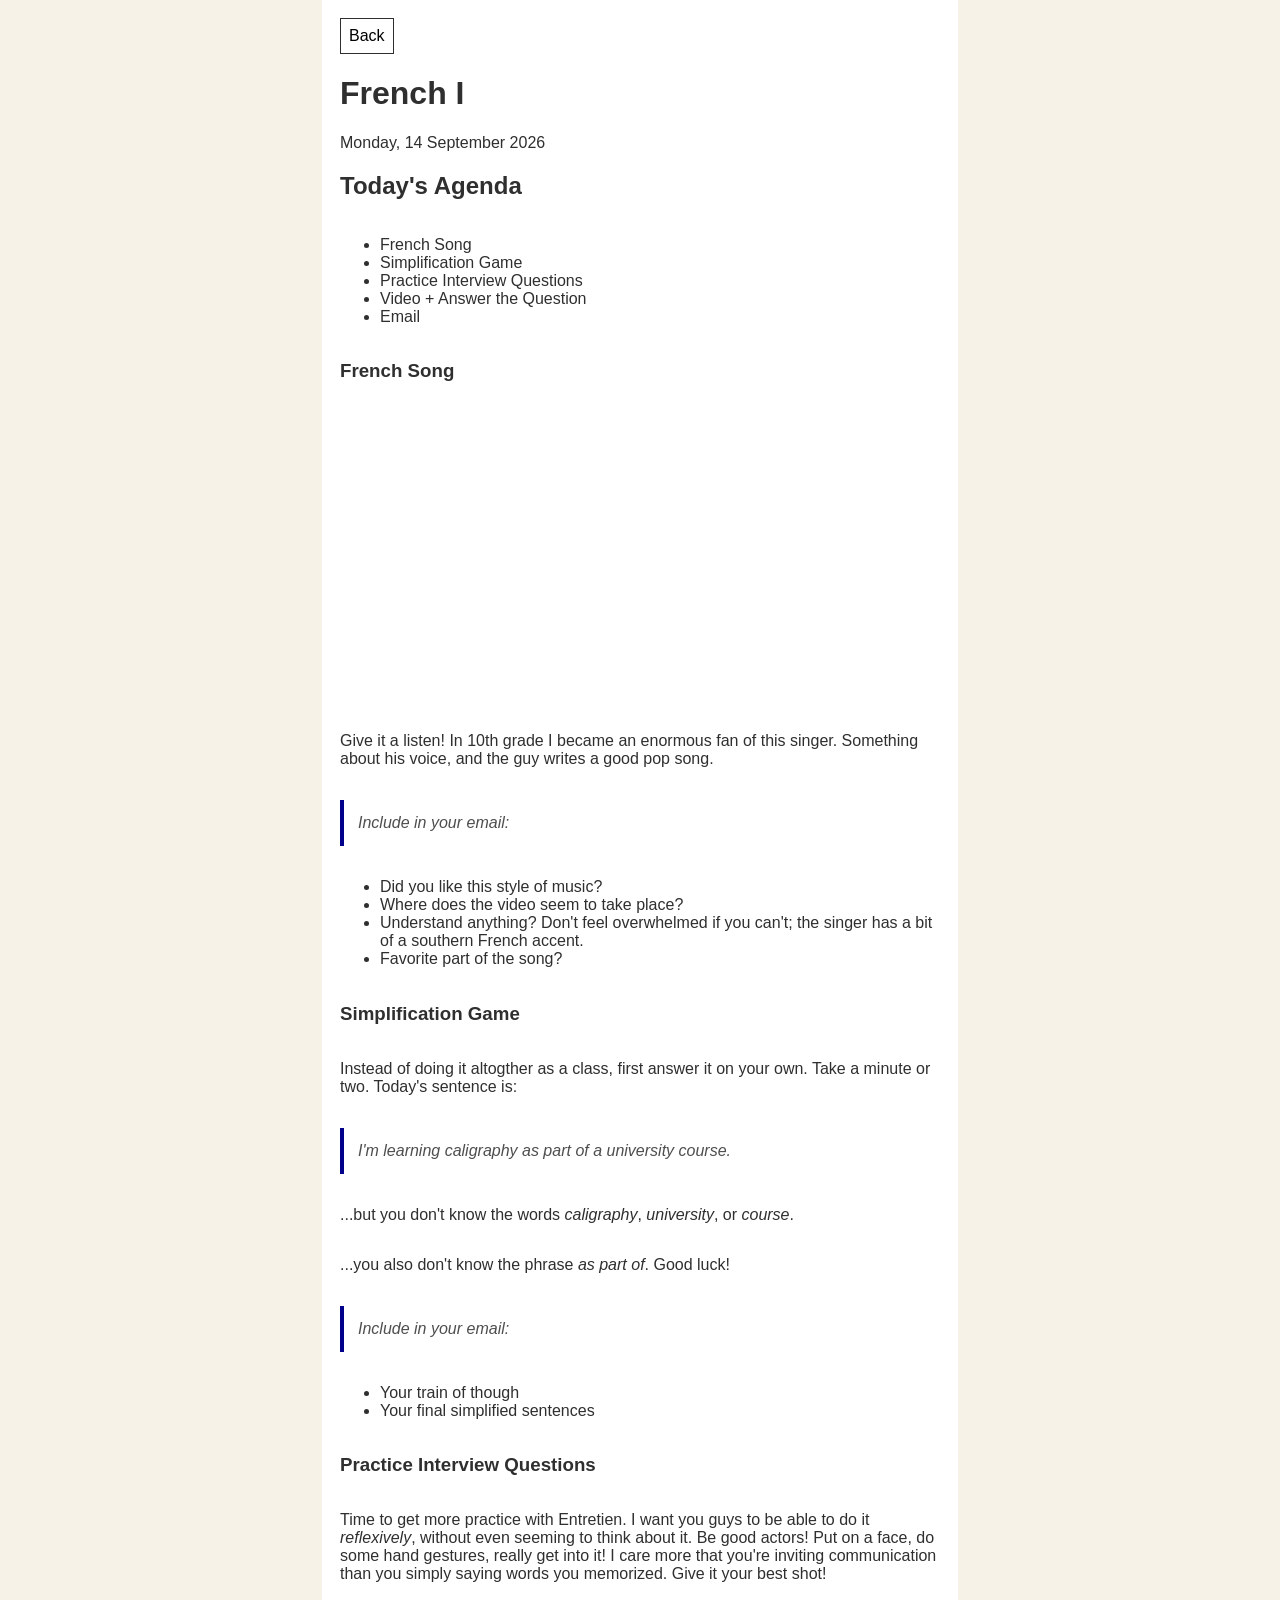
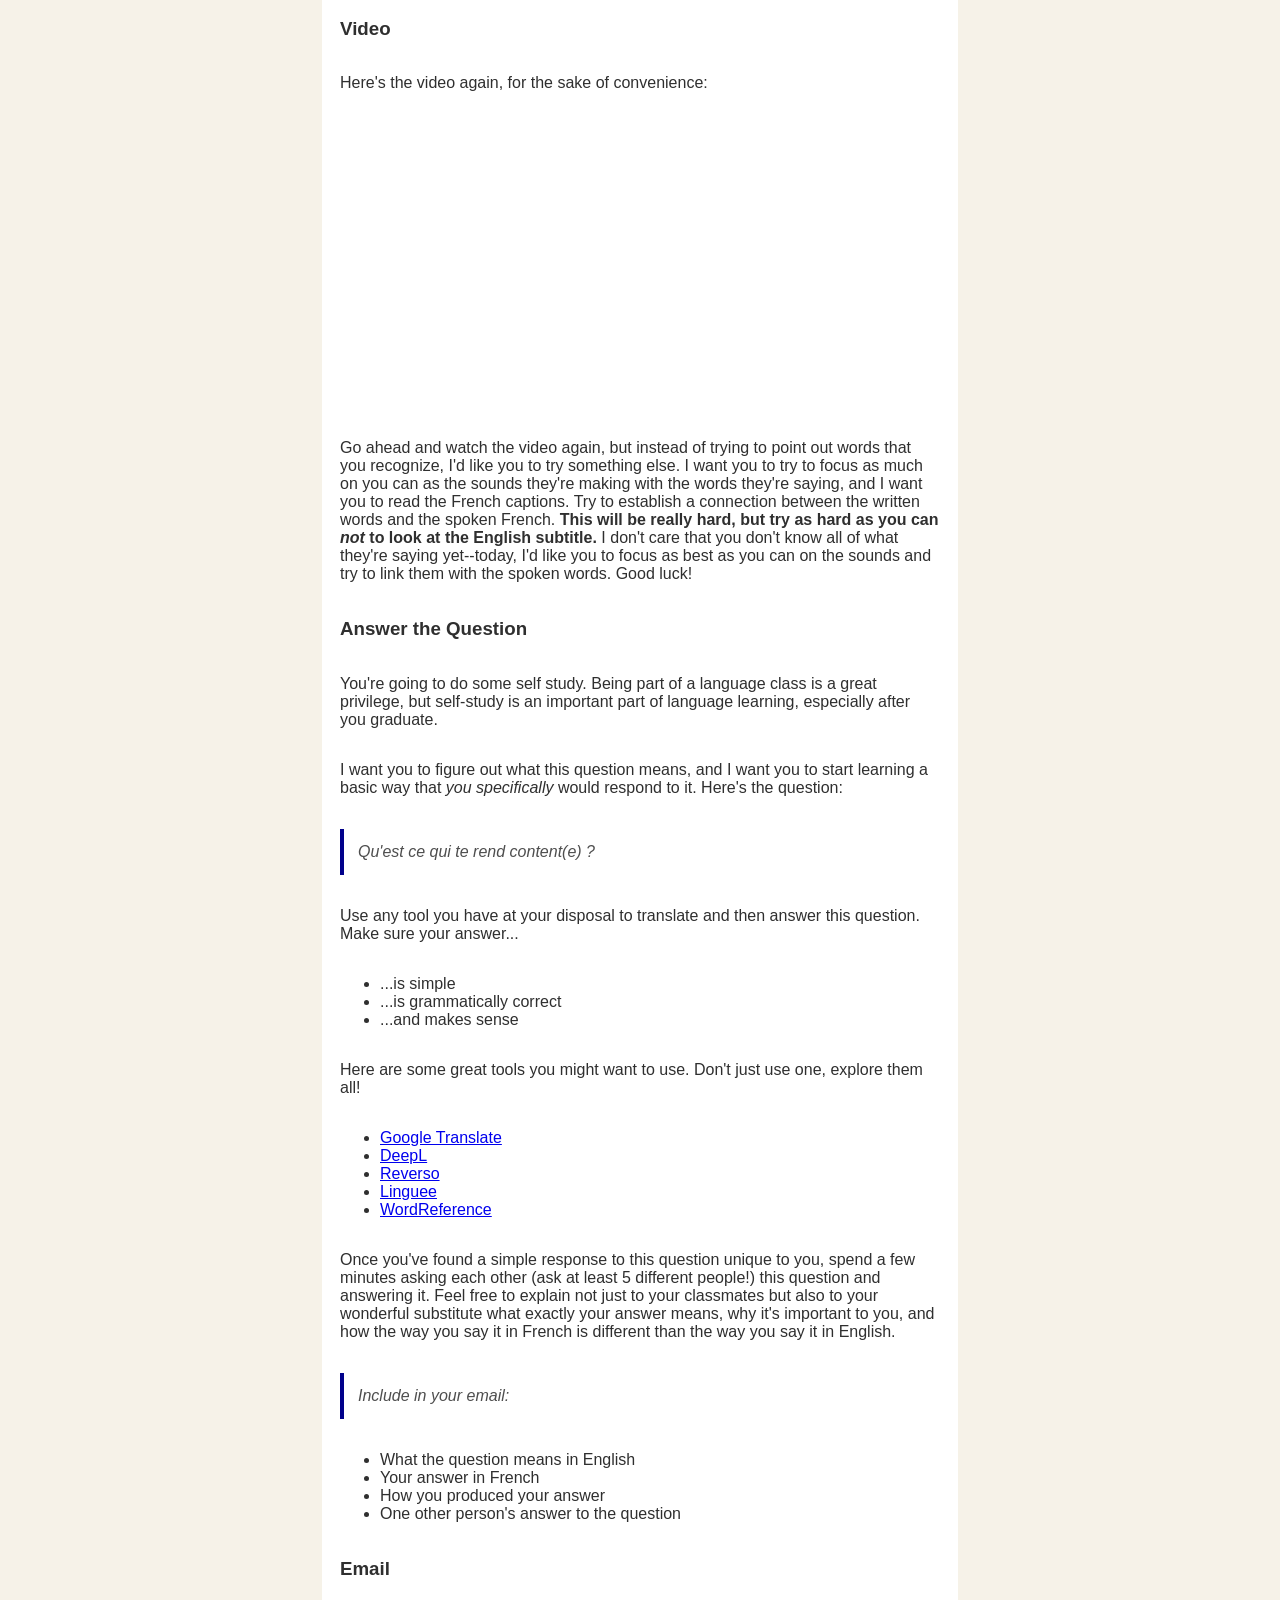
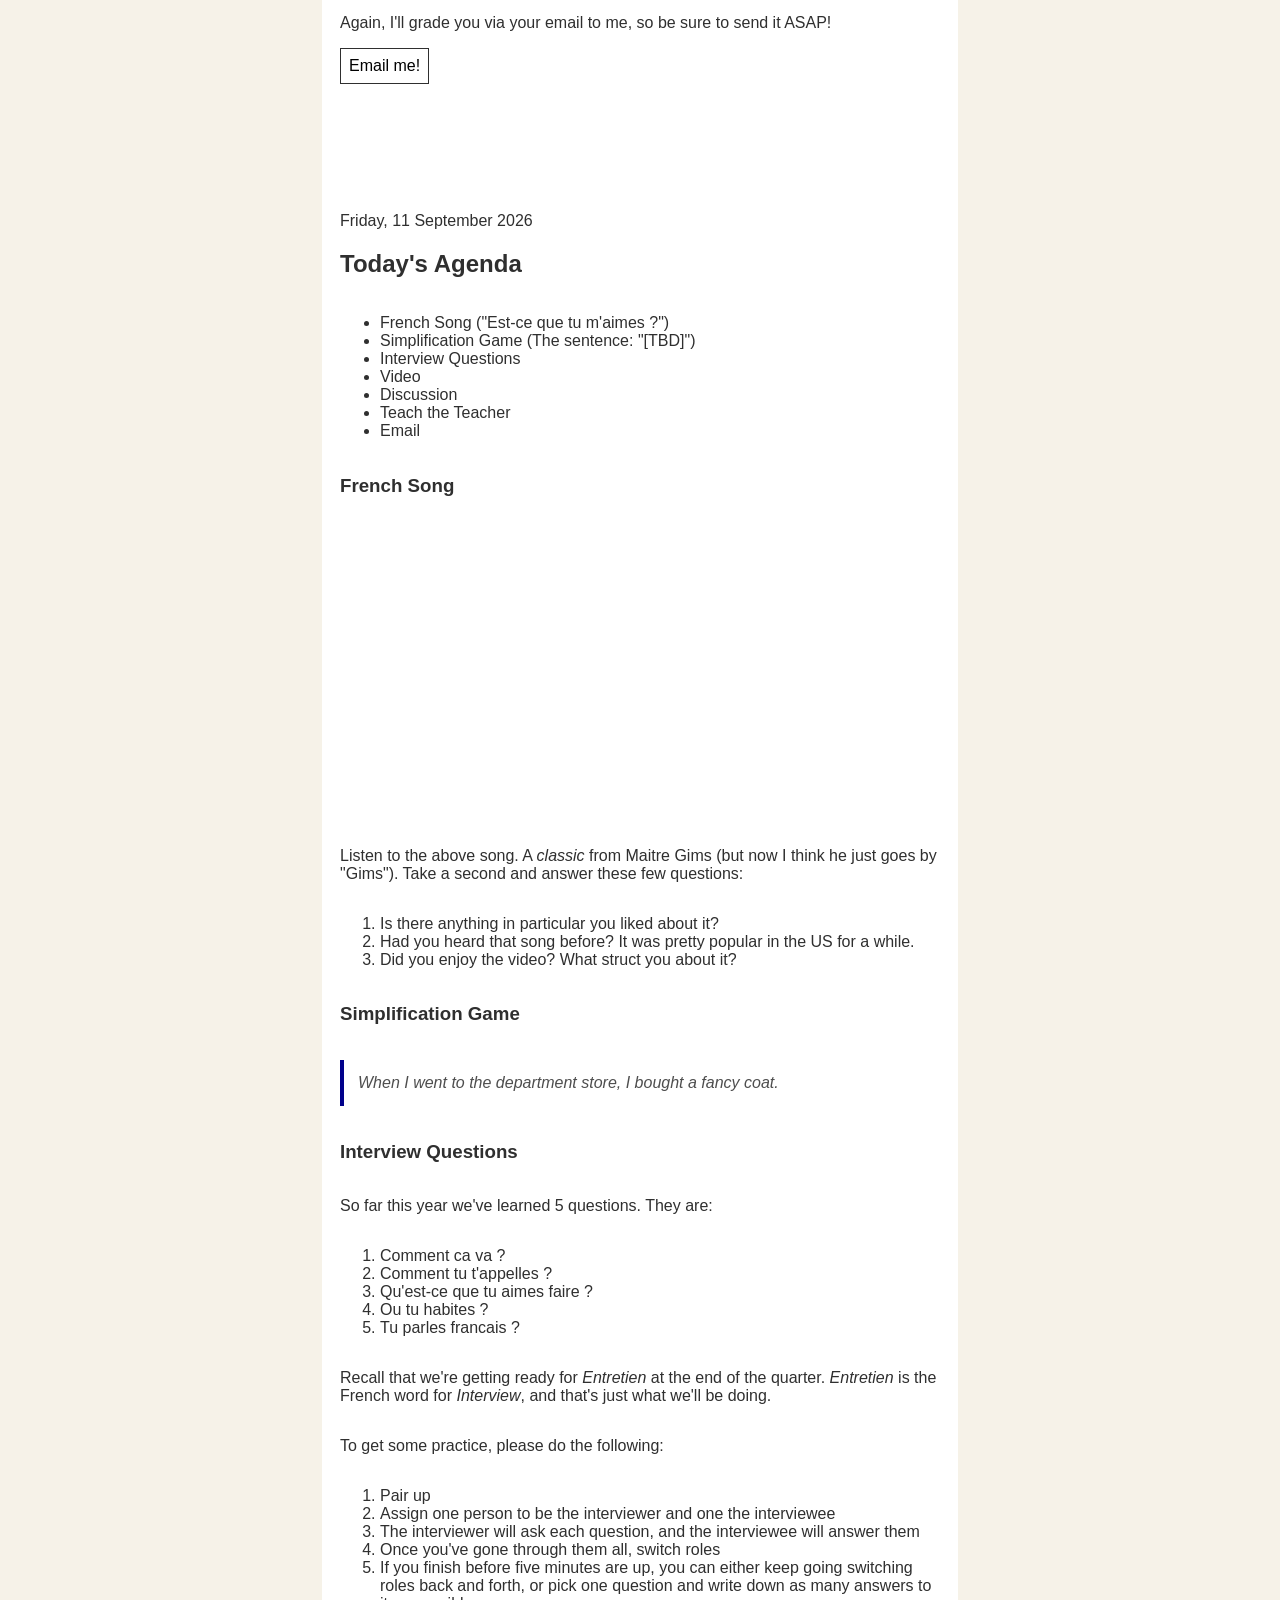
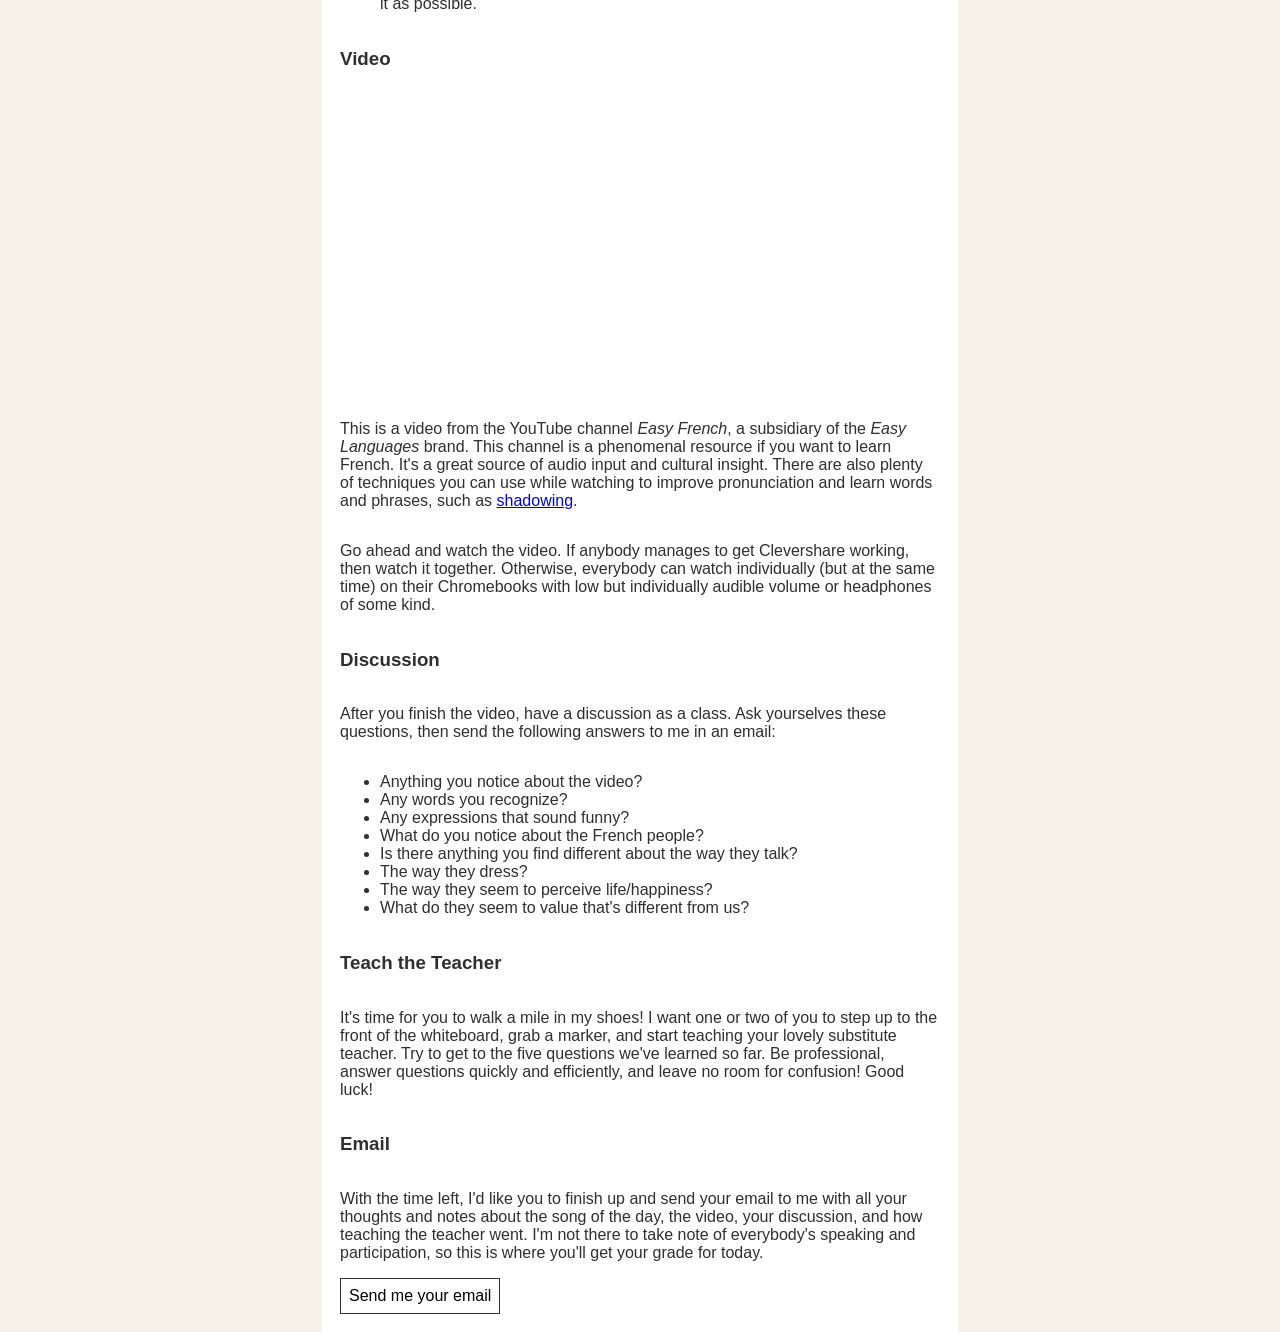
==== french_1.html @ 08bf03b3 "replaced incorrect iframe" ====
<!DOCTYPE html>
<html lang="en">
  <head>
    <meta charset="utf-8" />
    <meta name="viewport" content="width=device-width, initial-scale=1.0" />
    <title>Mr Lagaras's French Class</title>
    <link rel="stylesheet" href="styles.css" />
  </head>
  <body>
    <div class="content">
      <a class="button" href="index.html">Back</a>
      <h1>French I</h1>

      <span>Monday, 14 September 2026</span>
      <h2>Today's Agenda</h2>
      <ul>
        <li>French Song</li>
        <li>Simplification Game</li>
        <li>Practice Interview Questions</li>
        <li>Video + Answer the Question</li>
        <li>Email</li>
      </ul>
      <h3>French Song</h3>
      <iframe width="560" height="315" src="https://www.youtube.com/embed/yRGiYUEFFww?si=sCRbk6EeNtqQKB9t" title="YouTube video player" frameborder="0" allow="accelerometer; autoplay; clipboard-write; encrypted-media; gyroscope; picture-in-picture; web-share" referrerpolicy="strict-origin-when-cross-origin" allowfullscreen></iframe>
      <p>Give it a listen! In 10th grade I became an enormous fan of this singer. Something about his voice, and the guy writes a good pop song.</p>
      <p class="quote">Include in your email:</p>
      <ul>
        <li>Did you like this style of music?</li>
        <li>Where does the video seem to take place?</li>
        <li>Understand anything? Don't feel overwhelmed if you can't; the singer has a bit of a southern French accent.</li>
        <li>Favorite part of the song?</li>
      </ul>
      <h3>Simplification Game</h3>
      <p>Instead of doing it altogther as a class, first answer it on your own. Take a minute or two. Today's sentence is:</p>
      <p class="quote">I'm learning caligraphy as part of a university course.</p>
      <p>...but you don't know the words <i>caligraphy</i>, <i>university</i>, or <i>course</i>.</p>
      <p>...you also don't know the phrase <i>as part of</i>. Good luck!</p>
      <p class="quote">Include in your email:</p>
      <ul>
        <li>Your train of though</li>
        <li>Your final simplified sentences</li>
      </ul>
      <h3>Practice Interview Questions</h3>
      <p>Time to get more practice with Entretien. I want you guys to be able to do it <i>reflexively</i>, without even seeming to think about it. Be good actors! Put on a face, do some hand gestures, really get into it! I care more that you're inviting communication than you simply saying words you memorized. Give it your best shot!</p>
      <h3>Video</h3>
      <p>Here's the video again, for the sake of convenience:</p>
      <iframe width="560" height="315" src="https://www.youtube.com/embed/6TpyRE_juyA?si=Cp9MgCqlUUeznTl0" title="YouTube video player" frameborder="0" allow="accelerometer; autoplay; clipboard-write; encrypted-media; gyroscope; picture-in-picture; web-share" referrerpolicy="strict-origin-when-cross-origin" allowfullscreen></iframe>
      <p>Go ahead and watch the video again, but instead of trying to point out words that you recognize, I'd like you to try something else. I want you to try to focus as much on you can as the sounds they're making with the words they're saying, and I want you to read the French captions. Try to establish a connection between the written words and the spoken French. <b>This will be really hard, but try as hard as you can <i>not</i> to look at the English subtitle.</b> I don't care that you don't know all of what they're saying yet--today, I'd like you to focus as best as you can on the sounds and try to link them with the spoken words. Good luck!</p>
      <h3>Answer the Question</h3>
      <p>You're going to do some self study. Being part of a language class is a great privilege, but self-study is an important part of language learning, especially after you graduate.</p>
      <p>I want you to figure out what this question means, and I want you to start learning a basic way that <i>you specifically</i> would respond to it. Here's the question:</p>
      <p class="quote">Qu'est ce qui te rend content(e) ?</p>
      <p>Use any tool you have at your disposal to translate and then answer this question. Make sure your answer...</p>
      <ul>
        <li>...is simple</li>
        <li>...is grammatically correct</li>
        <li>...and makes sense</li>
      </ul>
      <p>Here are some great tools you might want to use. Don't just use one, explore them all!</p>
      <ul>
        <li><a href="https://translate.google.com/?sl=en&tl=es&op=translate">Google Translate</a></li>
        <li><a href="www.deepl.com/en/translator">DeepL</a></li>
        <li><a href="https://context.reverso.net/translation/english-spanish/">Reverso</a></li>
        <li><a href="https://www.linguee.com/english-spanish">Linguee</a></li>
        <li><a href="https://www.wordreference.com/">WordReference</a></li>
      </ul>
      <p>Once you've found a simple response to this question unique to you, spend a few minutes asking each other (ask at least 5 different people!) this question and answering it. Feel free to explain not just to your classmates but also to your wonderful substitute what exactly your answer means, why it's important to you, and how the way you say it in French is different than the way you say it in English.</p>
      <p class="quote">Include in your email:</p>
      <ul>
        <li>What the question means in English</li>
        <li>Your answer in French</li>
        <li>How you produced your answer</li>
        <li>One other person's answer to the question</li>
      </ul>
      <h3>Email</h3>
      <p>Again, I'll grade you via your email to me, so be sure to send it ASAP!</p>
      <a class="button" href="mailto:mitchell.lagaras@championlocal.org">Email me!</a>
      <div class="break"></div>

      <span>Friday, 11 September 2026</span>
      <h2>Today's Agenda</h2>
      <ul>
        <li>French Song ("Est-ce que tu m'aimes ?")</li>
        <li>Simplification Game (The sentence: "[TBD]")</li>
        <li>Interview Questions</li>
        <li>Video</li>
        <li>Discussion</li>
        <li>Teach the Teacher</li>
        <li>Email</li>
      </ul>
      <h3>French Song</h3>
      <iframe width="560" height="315" src="https://www.youtube.com/embed/6TpyRE_juyA?si=Cp9MgCqlUUeznTl0" title="YouTube video player" frameborder="0" allow="accelerometer; autoplay; clipboard-write; encrypted-media; gyroscope; picture-in-picture; web-share" referrerpolicy="strict-origin-when-cross-origin" allowfullscreen></iframe>
      <p>Listen to the above song. A <i>classic</i> from Maitre Gims (but now I think he just goes by "Gims"). Take a second and answer these few questions:</p>
      <ol>
        <li>Is there anything in particular you liked about it?</li>
        <li>Had you heard that song before? It was pretty popular in the US for a while.</li>
        <li>Did you enjoy the video? What struct you about it?</li>
      </ol>
      <h3>Simplification Game</h3>
      <p class="quote">When I went to the department store, I bought a fancy coat.</p>
      <h3>Interview Questions</h3>
      <p>So far this year we've learned 5 questions. They are:</p>
      <ol>
        <li>Comment ca va ?</li>
        <li>Comment tu t'appelles ?</li>
        <li>Qu'est-ce que tu aimes faire ?</li>
        <li>Ou tu habites ?</li>
        <li>Tu parles francais ?</li>
      </ol>
      <p>Recall that we're getting ready for <i>Entretien</i> at the end of the quarter. <i>Entretien</i> is the French word for <i>Interview</i>, and that's just what we'll be doing.</p>
      <p>To get some practice, please do the following:</p>
      <ol>
        <li>Pair up</li>
        <li>Assign one person to be the interviewer and one the interviewee</li>
        <li>The interviewer will ask each question, and the interviewee will answer them</li>
        <li>Once you've gone through them all, switch roles</li>
        <li>If you finish before five minutes are up, you can either keep going switching roles back and forth, or pick one question and write down as many answers to it as possible.</li>
      </ol>
      <h3>Video</h3>
      <iframe width="560" height="315" src="https://www.youtube.com/embed/flS3MVNXWbw?si=3Gkw-ZOKlUS97bNv" title="YouTube video player" frameborder="0" allow="accelerometer; autoplay; clipboard-write; encrypted-media; gyroscope; picture-in-picture; web-share" referrerpolicy="strict-origin-when-cross-origin" allowfullscreen></iframe>
      <p>This is a video from the YouTube channel <i>Easy French</i>, a subsidiary of the <i>Easy Languages</i> brand. This channel is a phenomenal resource if you want to learn French. It's a great source of audio input and cultural insight. There are also plenty of techniques you can use while watching to improve pronunciation and learn words and phrases, such as <a href="https://www.fluentu.com/blog/learn/language-shadowing/" target="_blank">shadowing</a>.</p>
      <p>Go ahead and watch the video. If anybody manages to get Clevershare working, then watch it together. Otherwise, everybody can watch individually (but at the same time) on their Chromebooks with low but individually audible volume or headphones of some kind.</p>
      <h3>Discussion</h3>
      <p>After you finish the video, have a discussion as a class. Ask yourselves these questions, then send the following answers to me in an email:</p>
      <ul>
        <li>Anything you notice about the video?</li>
        <li>Any words you recognize?</li>
        <li>Any expressions that sound funny?</li>
        <li>What do you notice about the French people?</li>
        <li>Is there anything you find different about the way they talk?</li>
        <li>The way they dress?</li>
        <li>The way they seem to perceive life/happiness?</li>
        <li>What do they seem to value that's different from us?</li>
      </ul>
      <h3>Teach the Teacher</h3>
      <p>It's time for you to walk a mile in my shoes! I want one or two of you to step up to the front of the whiteboard, grab a marker, and start teaching your lovely substitute teacher. Try to get to the five questions we've learned so far. Be professional, answer questions quickly and efficiently, and leave no room for confusion! Good luck!</p>
      <h3>Email</h3>
      <p>With the time left, I'd like you to finish up and send your email to me with all your thoughts and notes about the song of the day, the video, your discussion, and how teaching the teacher went. I'm not there to take note of everybody's speaking and participation, so this is where you'll get your grade for today.</p>
      <a class="button" href="mailto:mitchell.lagaras@championlocal.org">Send me your email</a>
    </div>
  </body>
</html>
---- styles.css ----
body, html {
  margin: 0;
  padding: 0;
  font-family: sans-serif;
  color: #2f2f2f;
  background-color: #f6f2e8;
}

.content {
  display: flex;
  flex-direction: column;
  justify-content: center;
  margin: auto;
  padding: 18px;
  width: 600px;
  background-color: white;
}

.button {
  border: 1px solid #2f2f2f;  
  width: fit-content;
  padding: 8px;
  color: black;
  text-decoration: none;
  transition: background-color 0.5s, color 0.5s;
}

.button:hover {
  background-color: #2f2f2f;  
  color: white;
}

.row-of-buttons {
  display: flex;
  flex-direction: row;
  justify-content: space-evenly;
}

.quote {
  padding: 14px;
  border-left: 4px solid darkblue;
  color: #4e4e4e;
  font-style: italic;
}

.break {
  height: 8rem;
}

@media screen and (max-width: 800px) {
  .content {
    width: 100vw;
  }
}
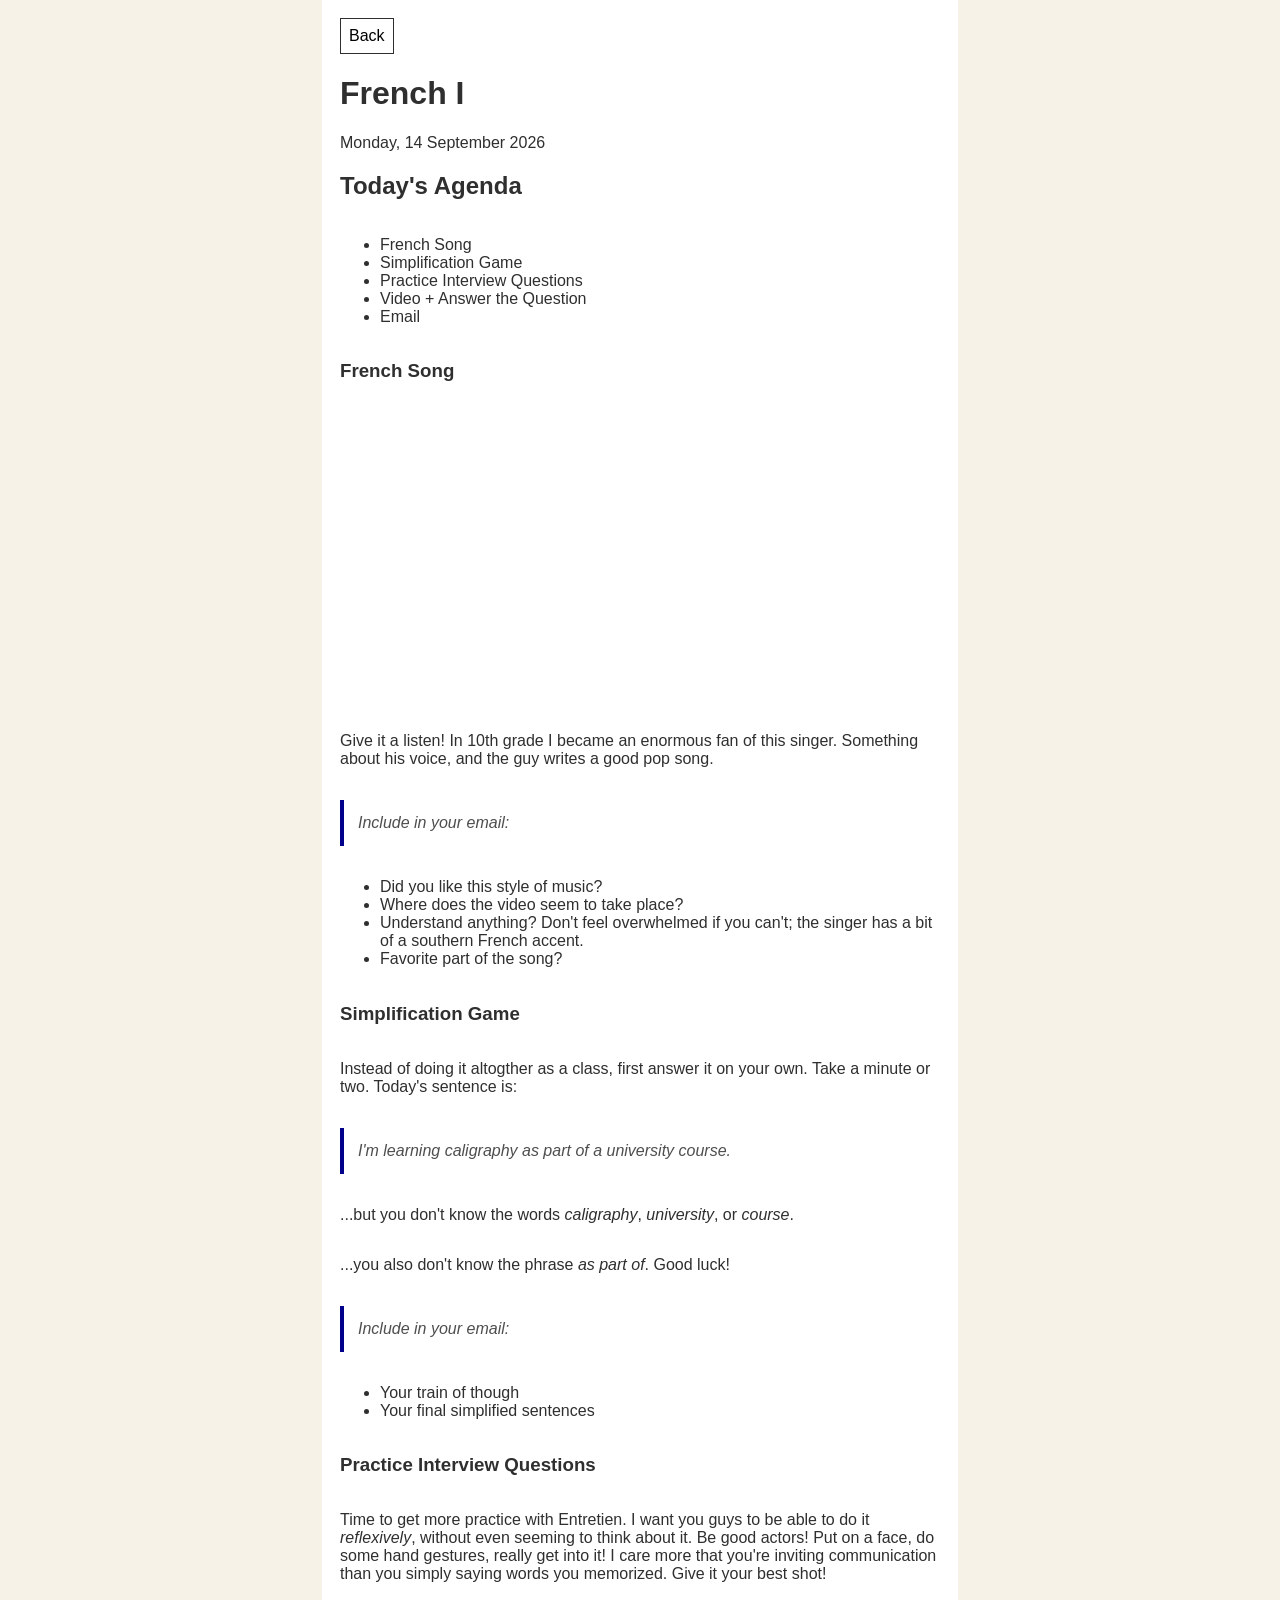
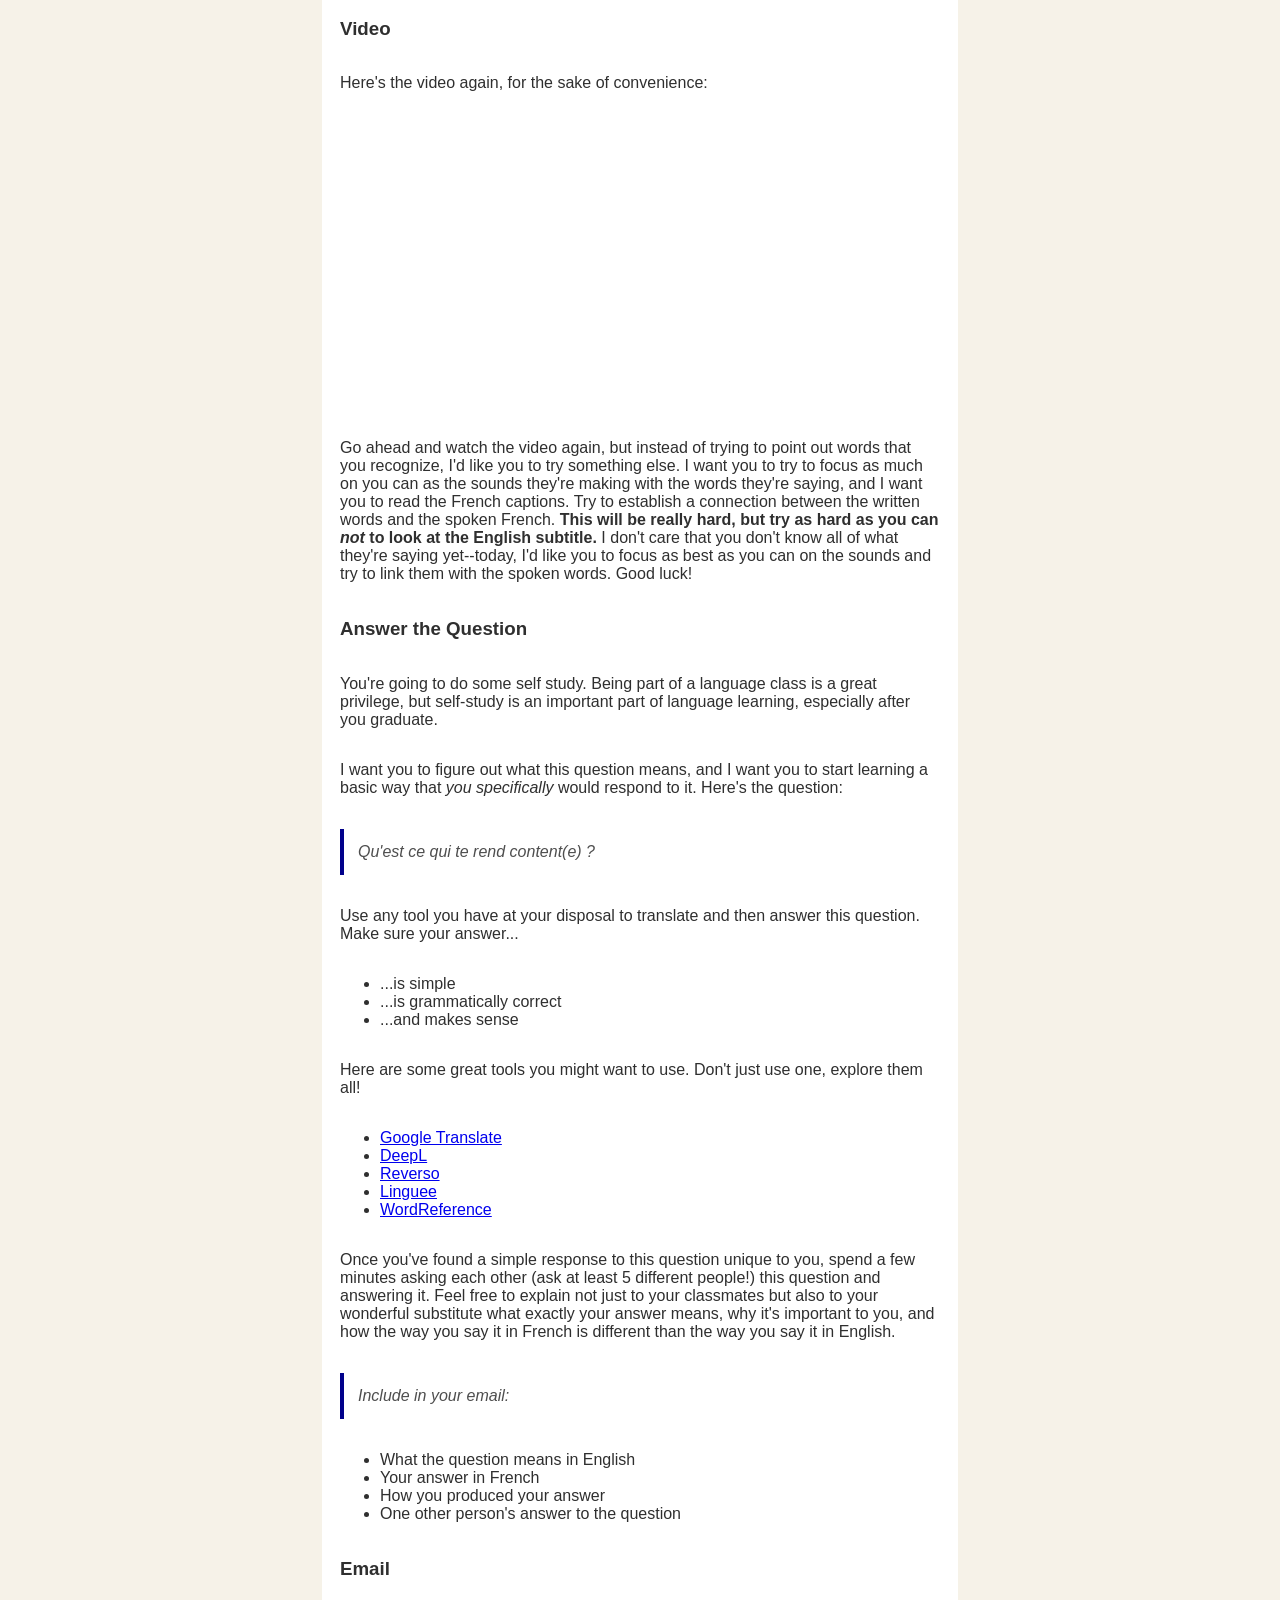
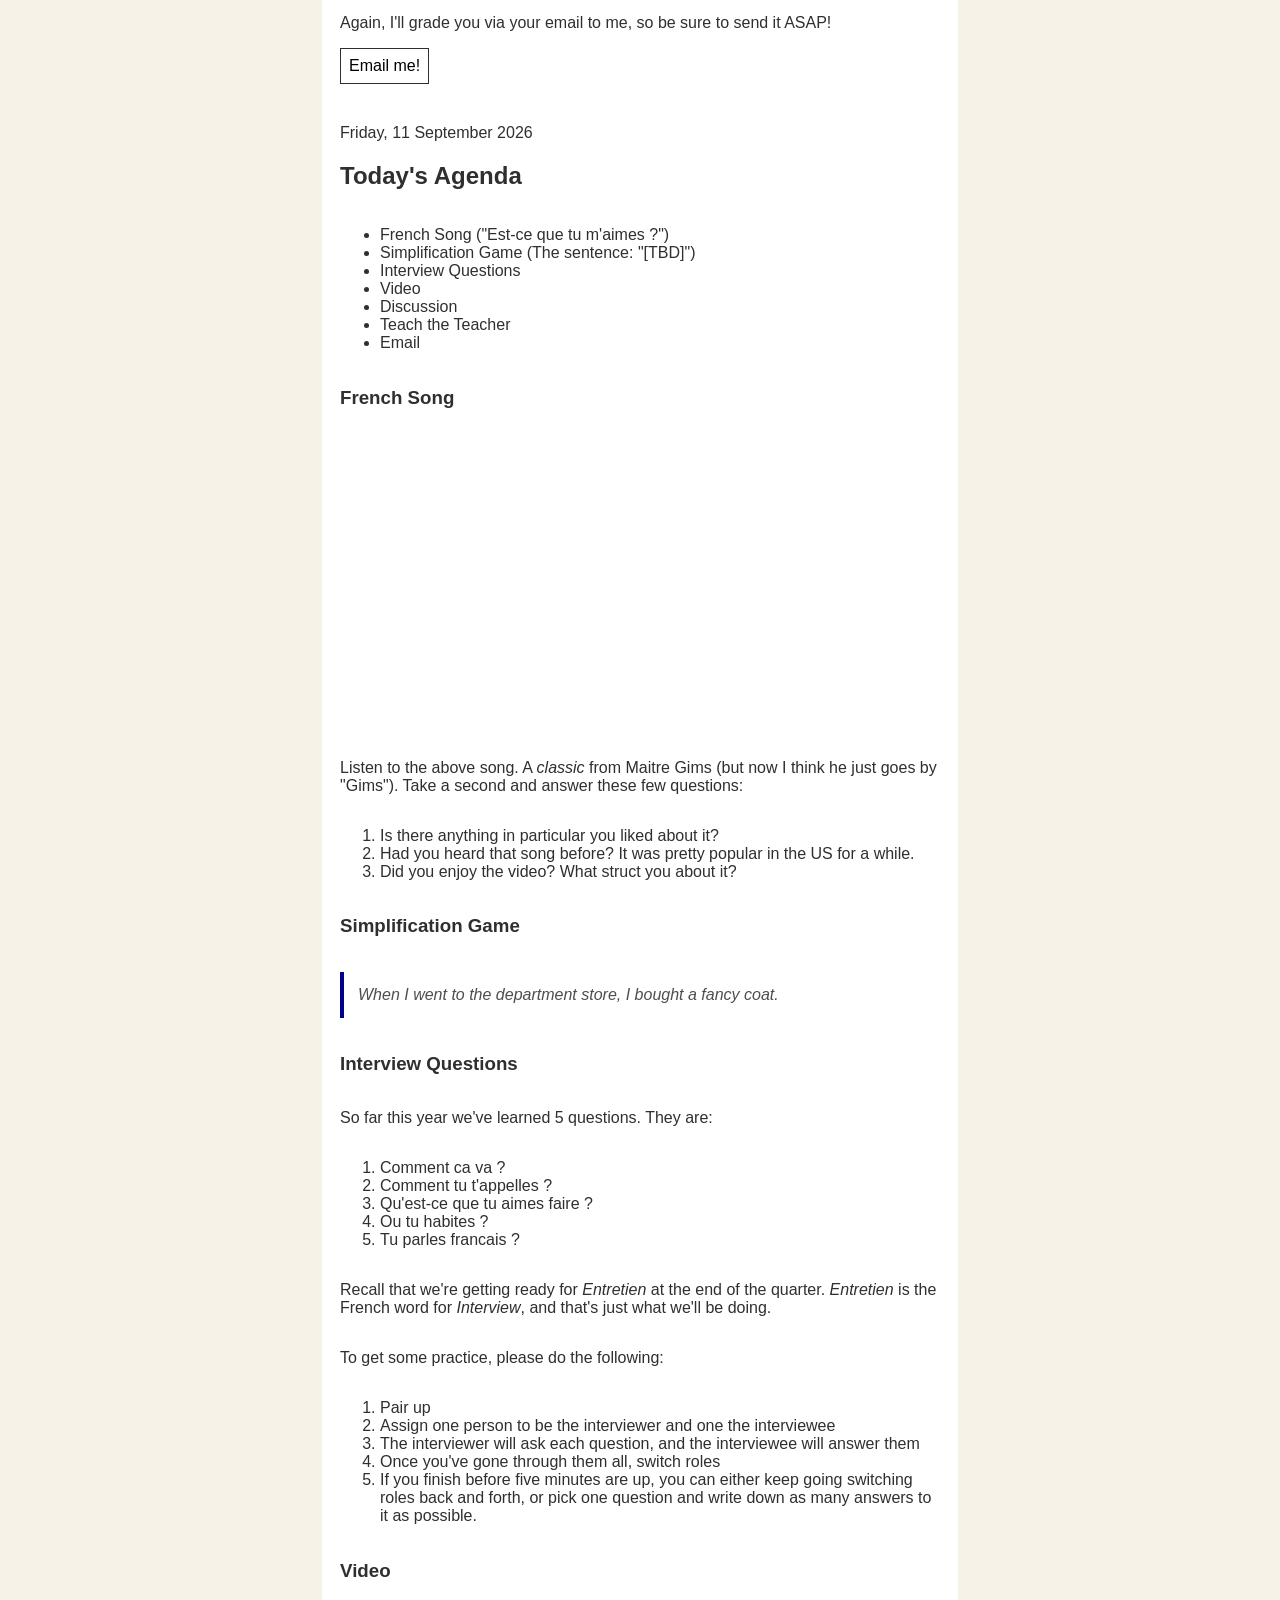
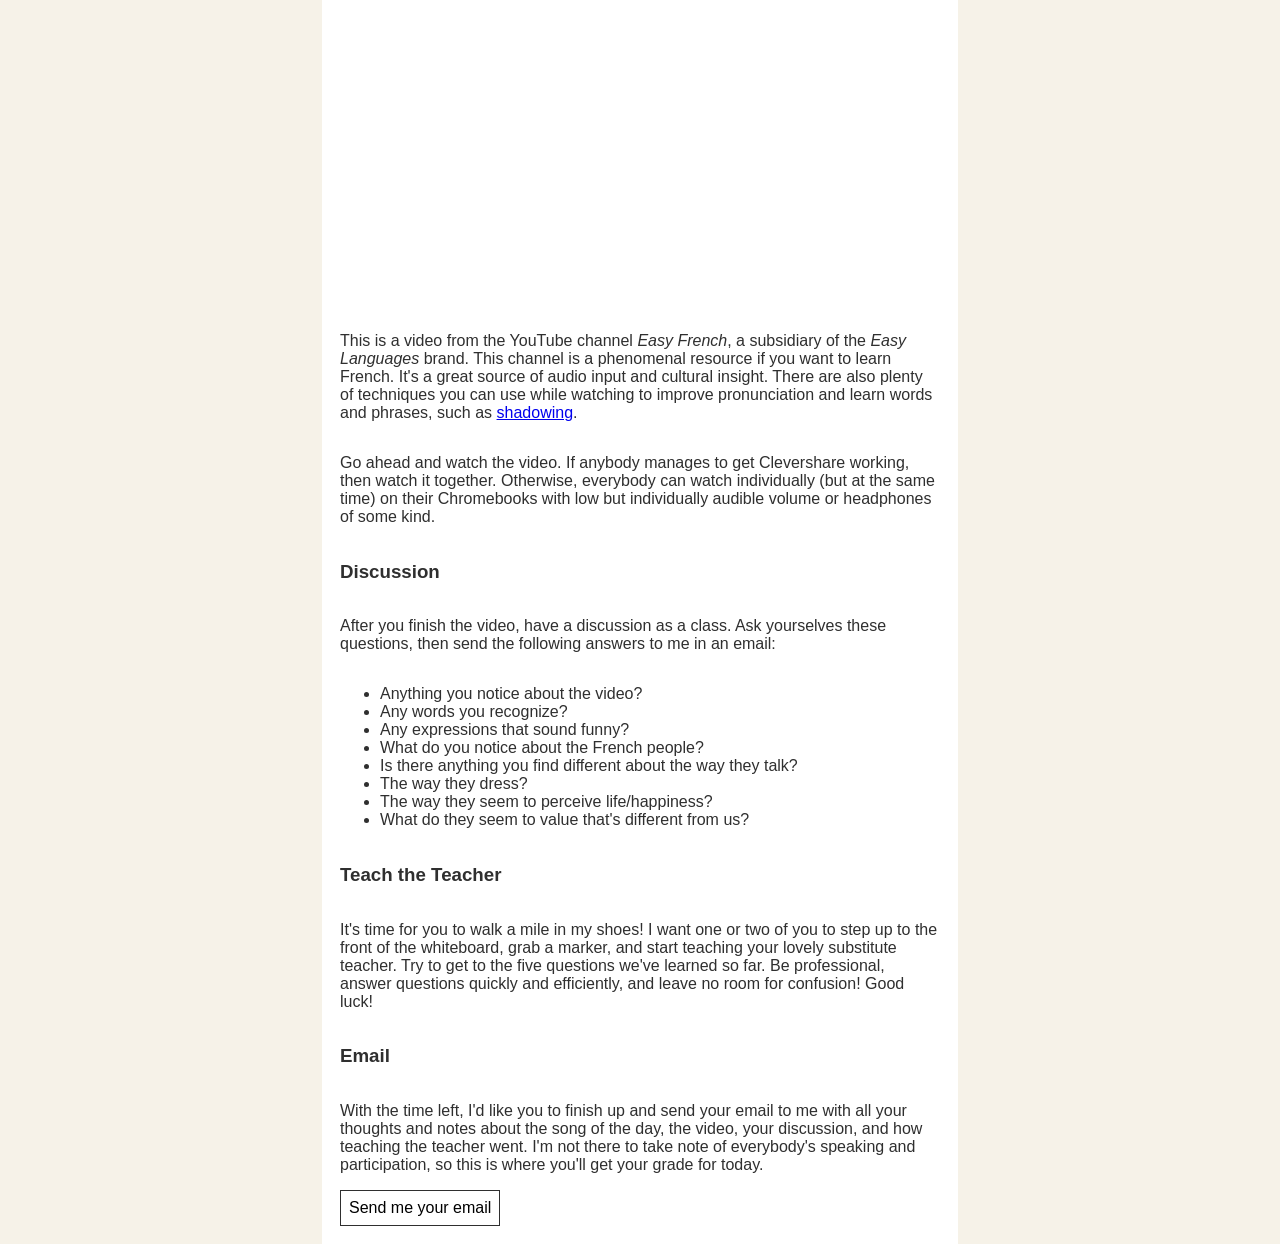
==== commit a2e78995: "replaced incorrect video link" ====
--- a/french_1.html
+++ b/french_1.html
@@ -44,7 +44,7 @@
       <p>Time to get more practice with Entretien. I want you guys to be able to do it <i>reflexively</i>, without even seeming to think about it. Be good actors! Put on a face, do some hand gestures, really get into it! I care more that you're inviting communication than you simply saying words you memorized. Give it your best shot!</p>
       <h3>Video</h3>
       <p>Here's the video again, for the sake of convenience:</p>
-      <iframe width="560" height="315" src="https://www.youtube.com/embed/6TpyRE_juyA?si=Cp9MgCqlUUeznTl0" title="YouTube video player" frameborder="0" allow="accelerometer; autoplay; clipboard-write; encrypted-media; gyroscope; picture-in-picture; web-share" referrerpolicy="strict-origin-when-cross-origin" allowfullscreen></iframe>
+      <iframe width="560" height="315" src="https://www.youtube.com/embed/flS3MVNXWbw?si=3Gkw-ZOKlUS97bNv" title="YouTube video player" frameborder="0" allow="accelerometer; autoplay; clipboard-write; encrypted-media; gyroscope; picture-in-picture; web-share" referrerpolicy="strict-origin-when-cross-origin" allowfullscreen></iframe>
       <p>Go ahead and watch the video again, but instead of trying to point out words that you recognize, I'd like you to try something else. I want you to try to focus as much on you can as the sounds they're making with the words they're saying, and I want you to read the French captions. Try to establish a connection between the written words and the spoken French. <b>This will be really hard, but try as hard as you can <i>not</i> to look at the English subtitle.</b> I don't care that you don't know all of what they're saying yet--today, I'd like you to focus as best as you can on the sounds and try to link them with the spoken words. Good luck!</p>
       <h3>Answer the Question</h3>
       <p>You're going to do some self study. Being part of a language class is a great privilege, but self-study is an important part of language learning, especially after you graduate.</p>
--- a/styles.css
+++ b/styles.css
@@ -44,7 +44,7 @@
 }
 
 .break {
-  height: 8rem;
+  height: 40px;
 }
 
 @media screen and (max-width: 800px) {
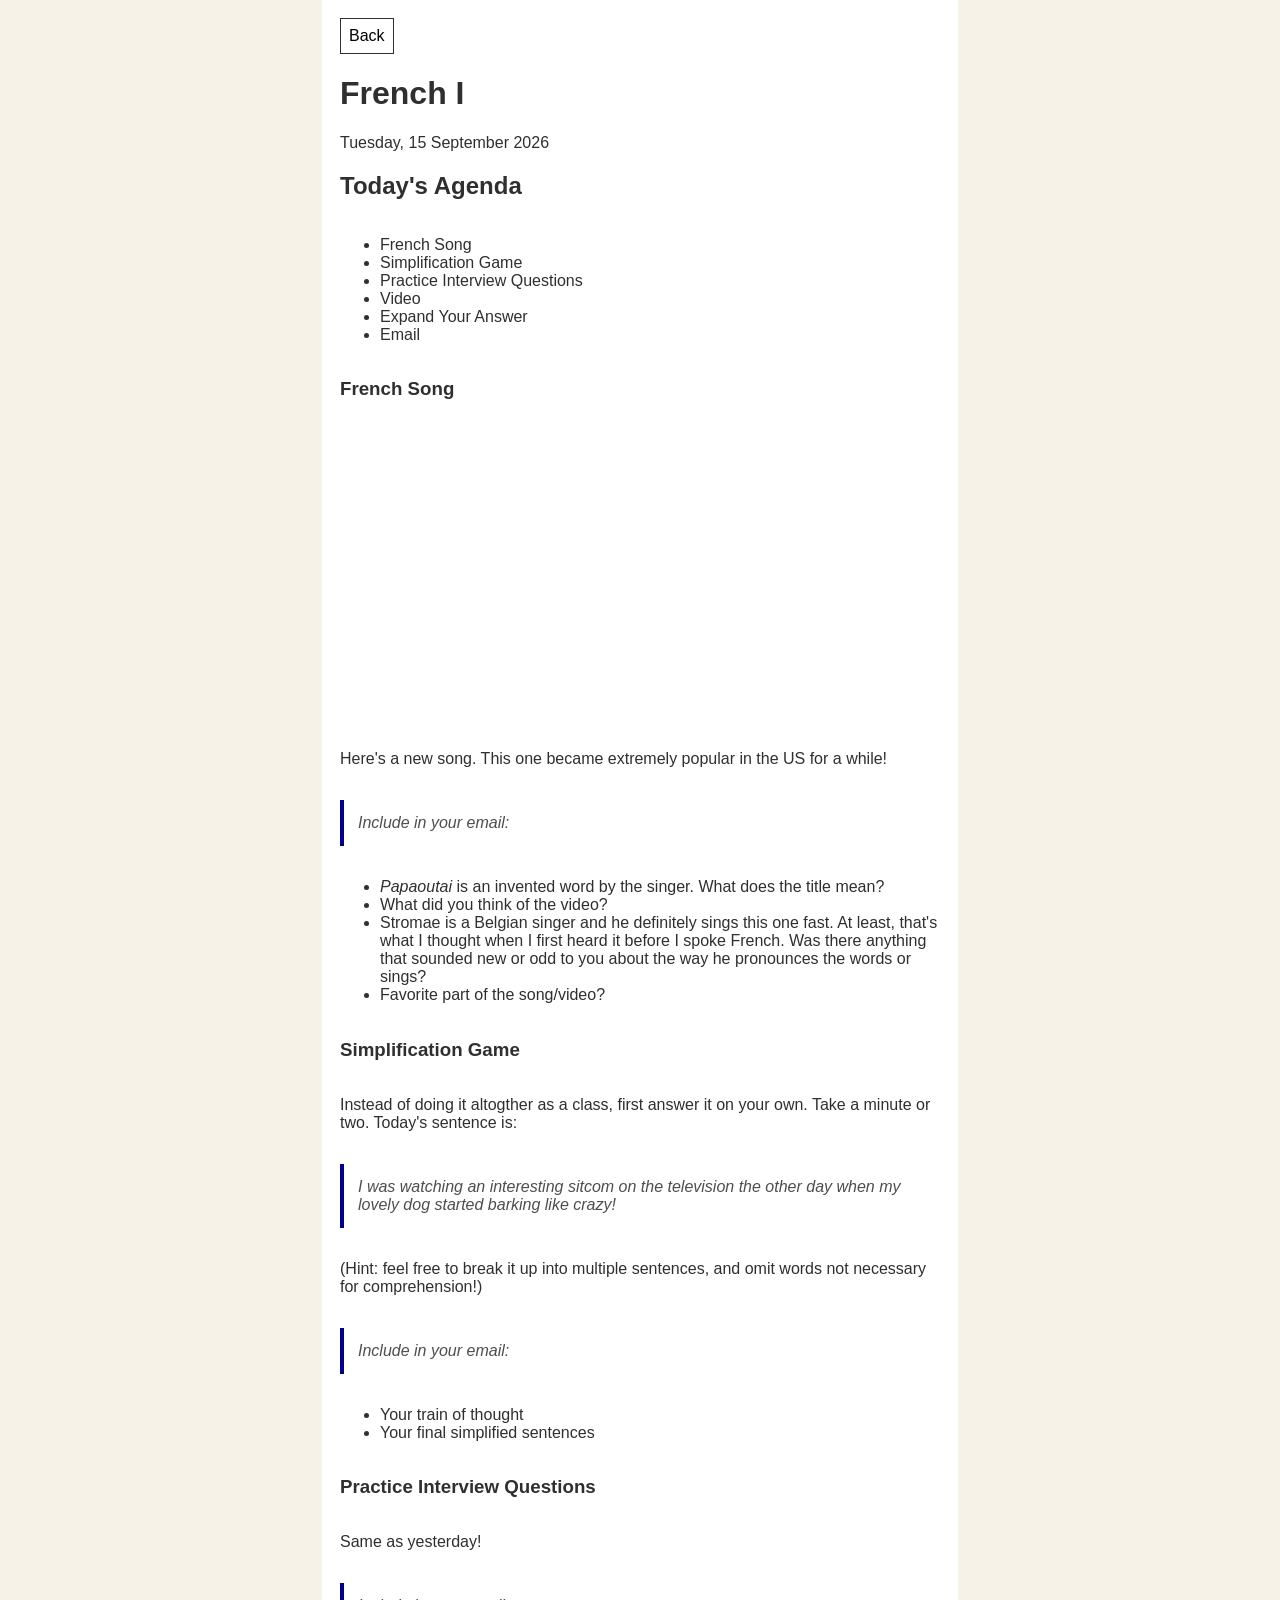
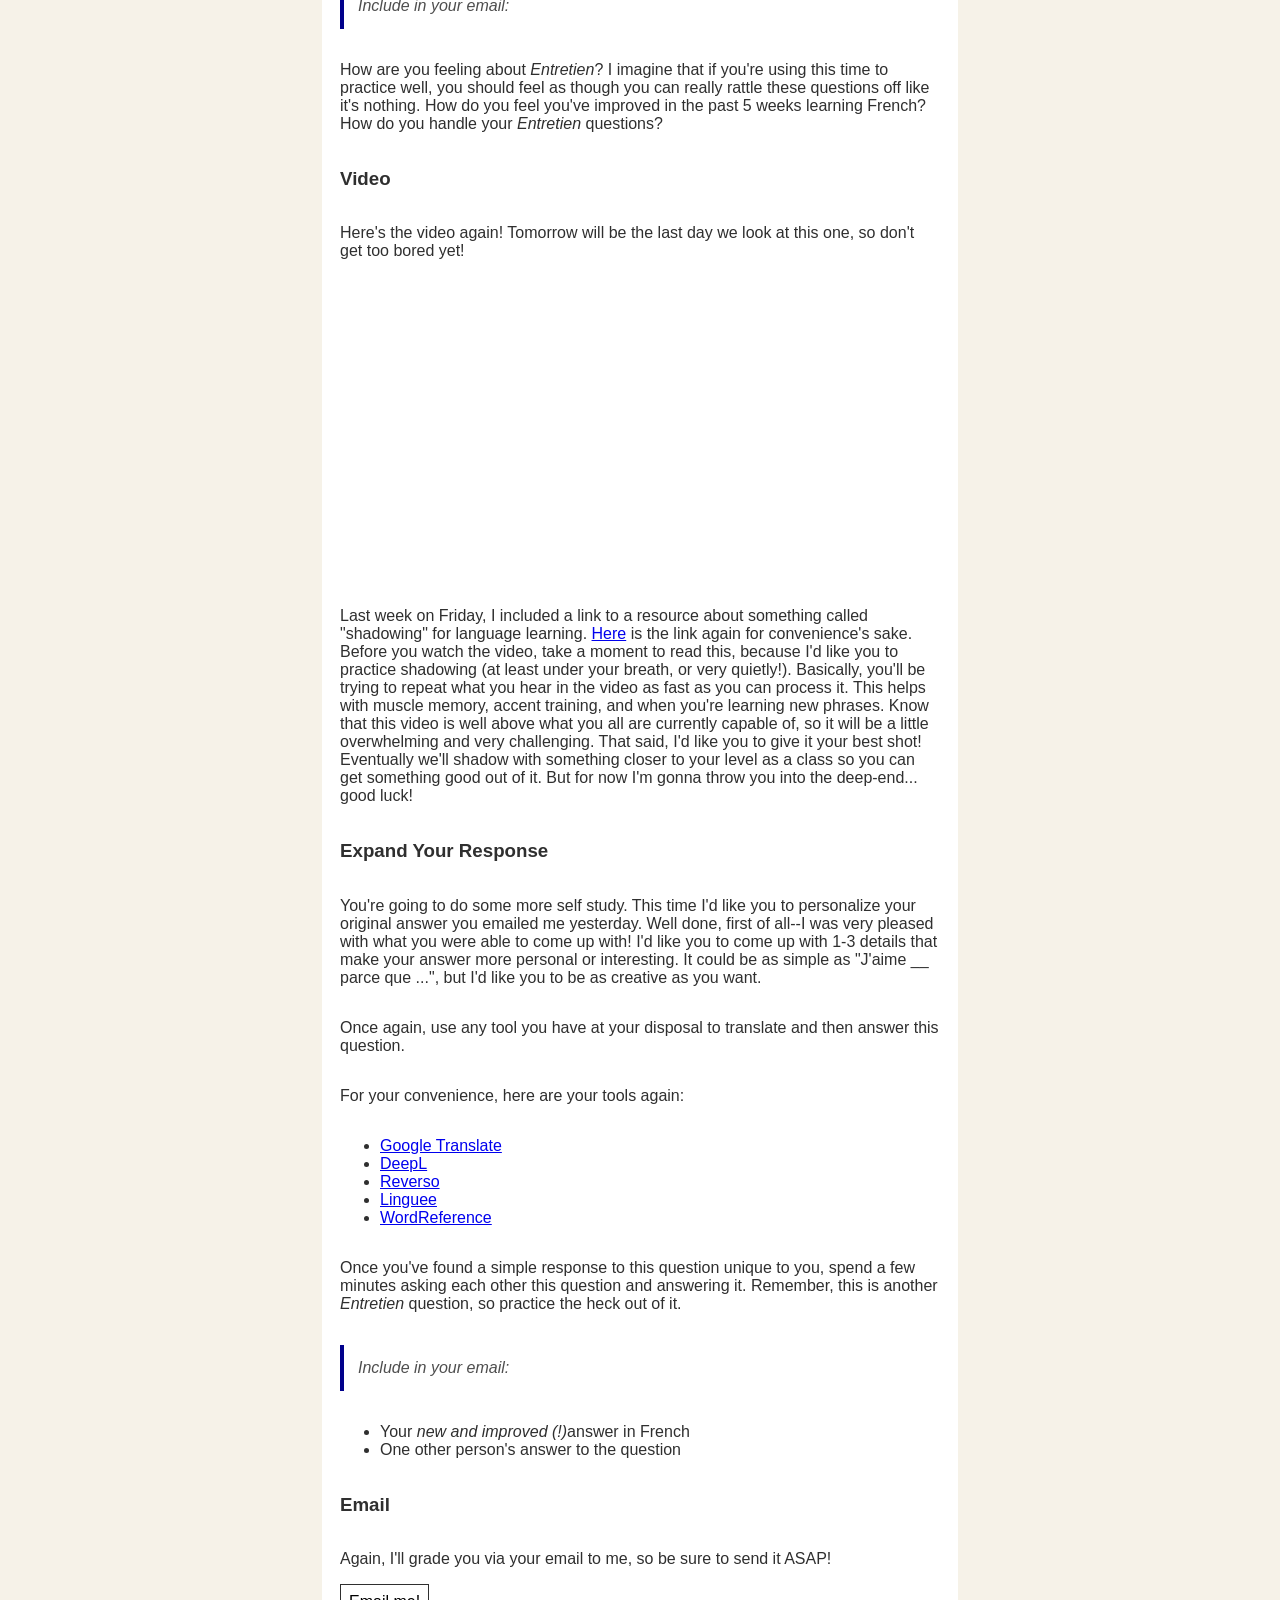
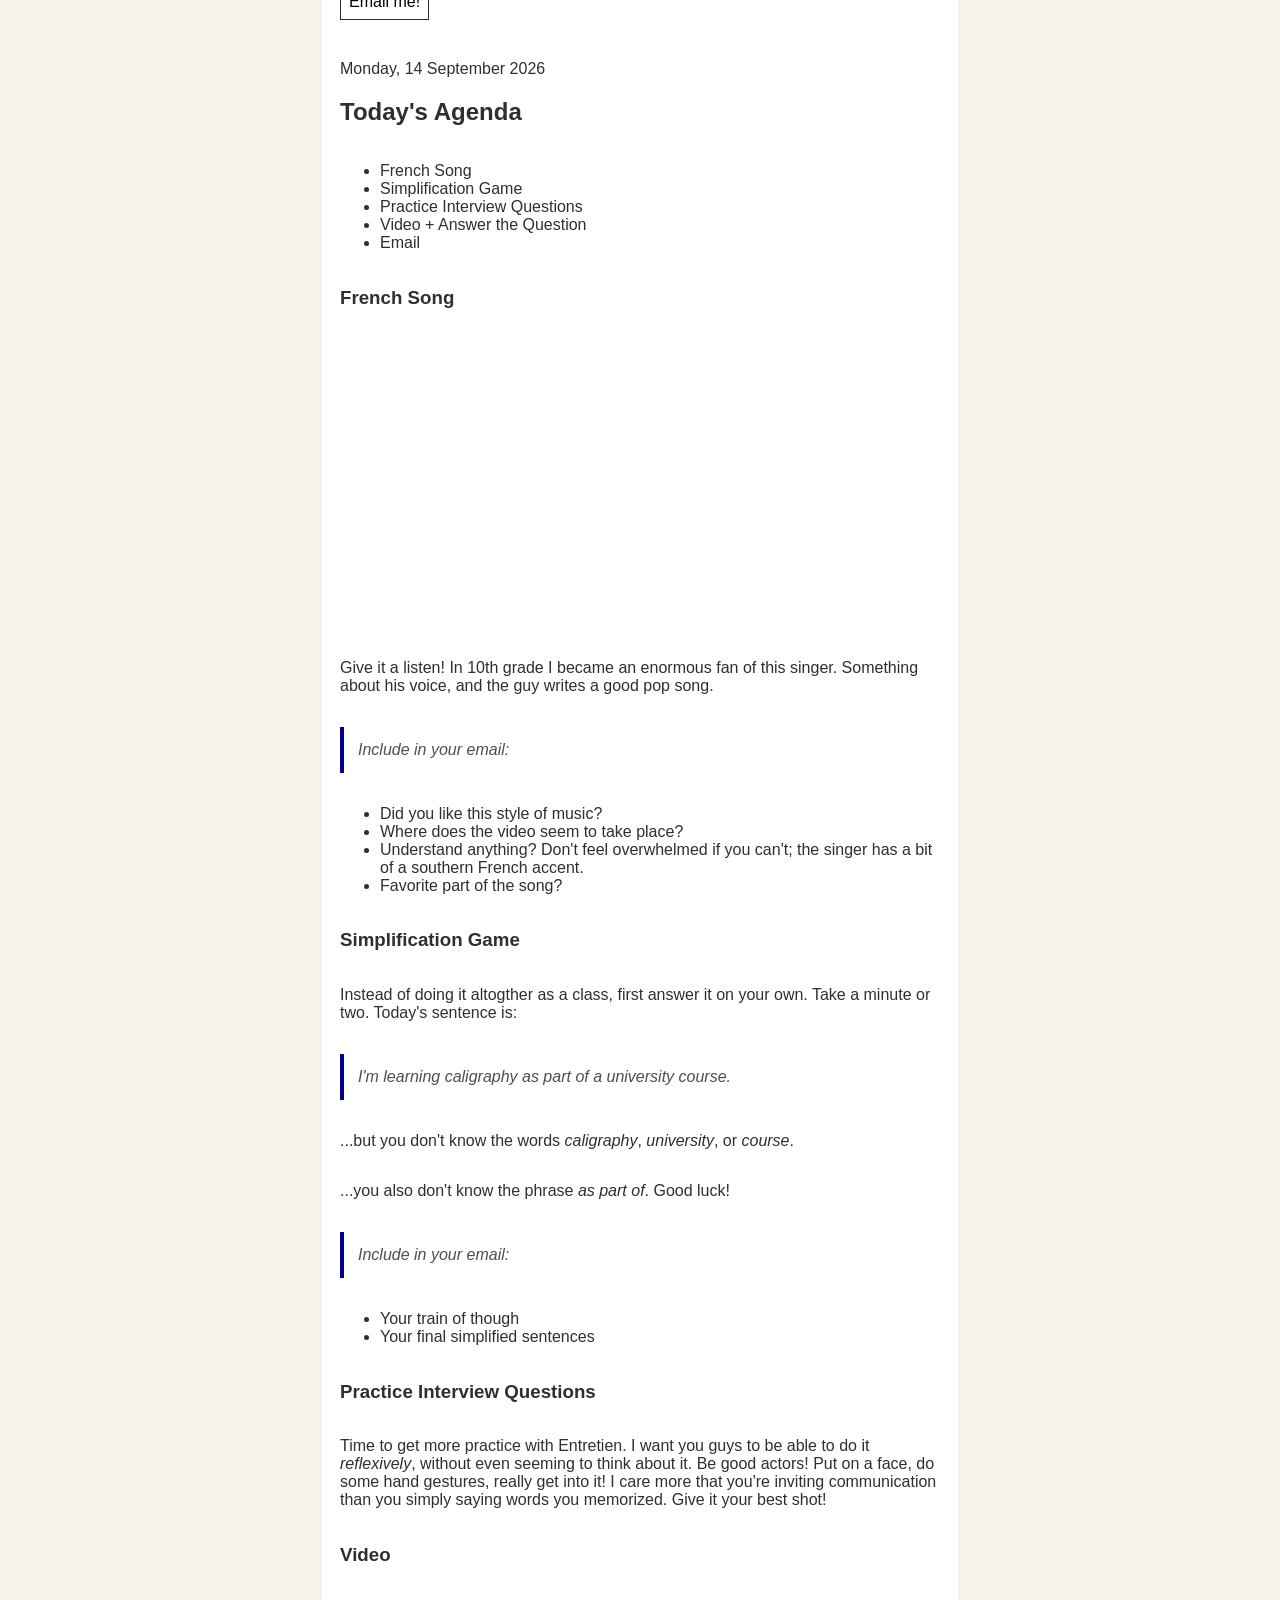
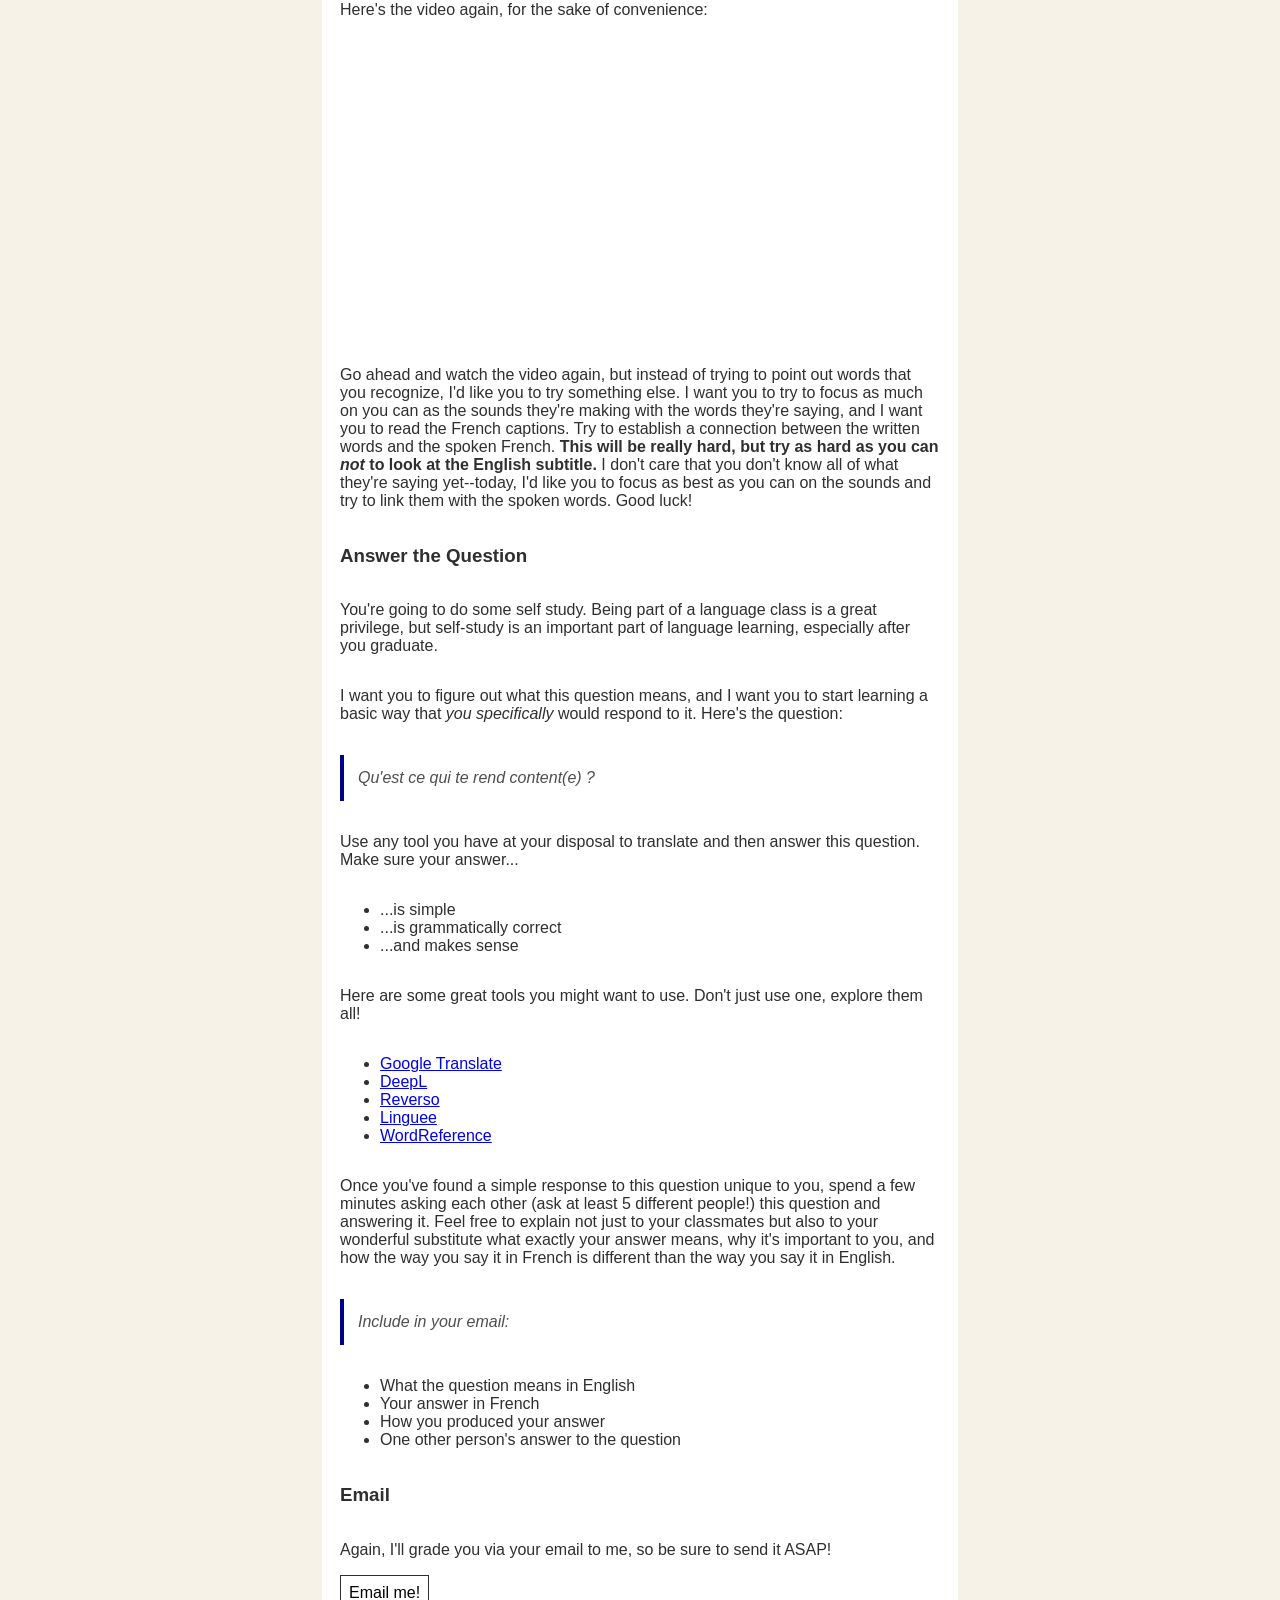
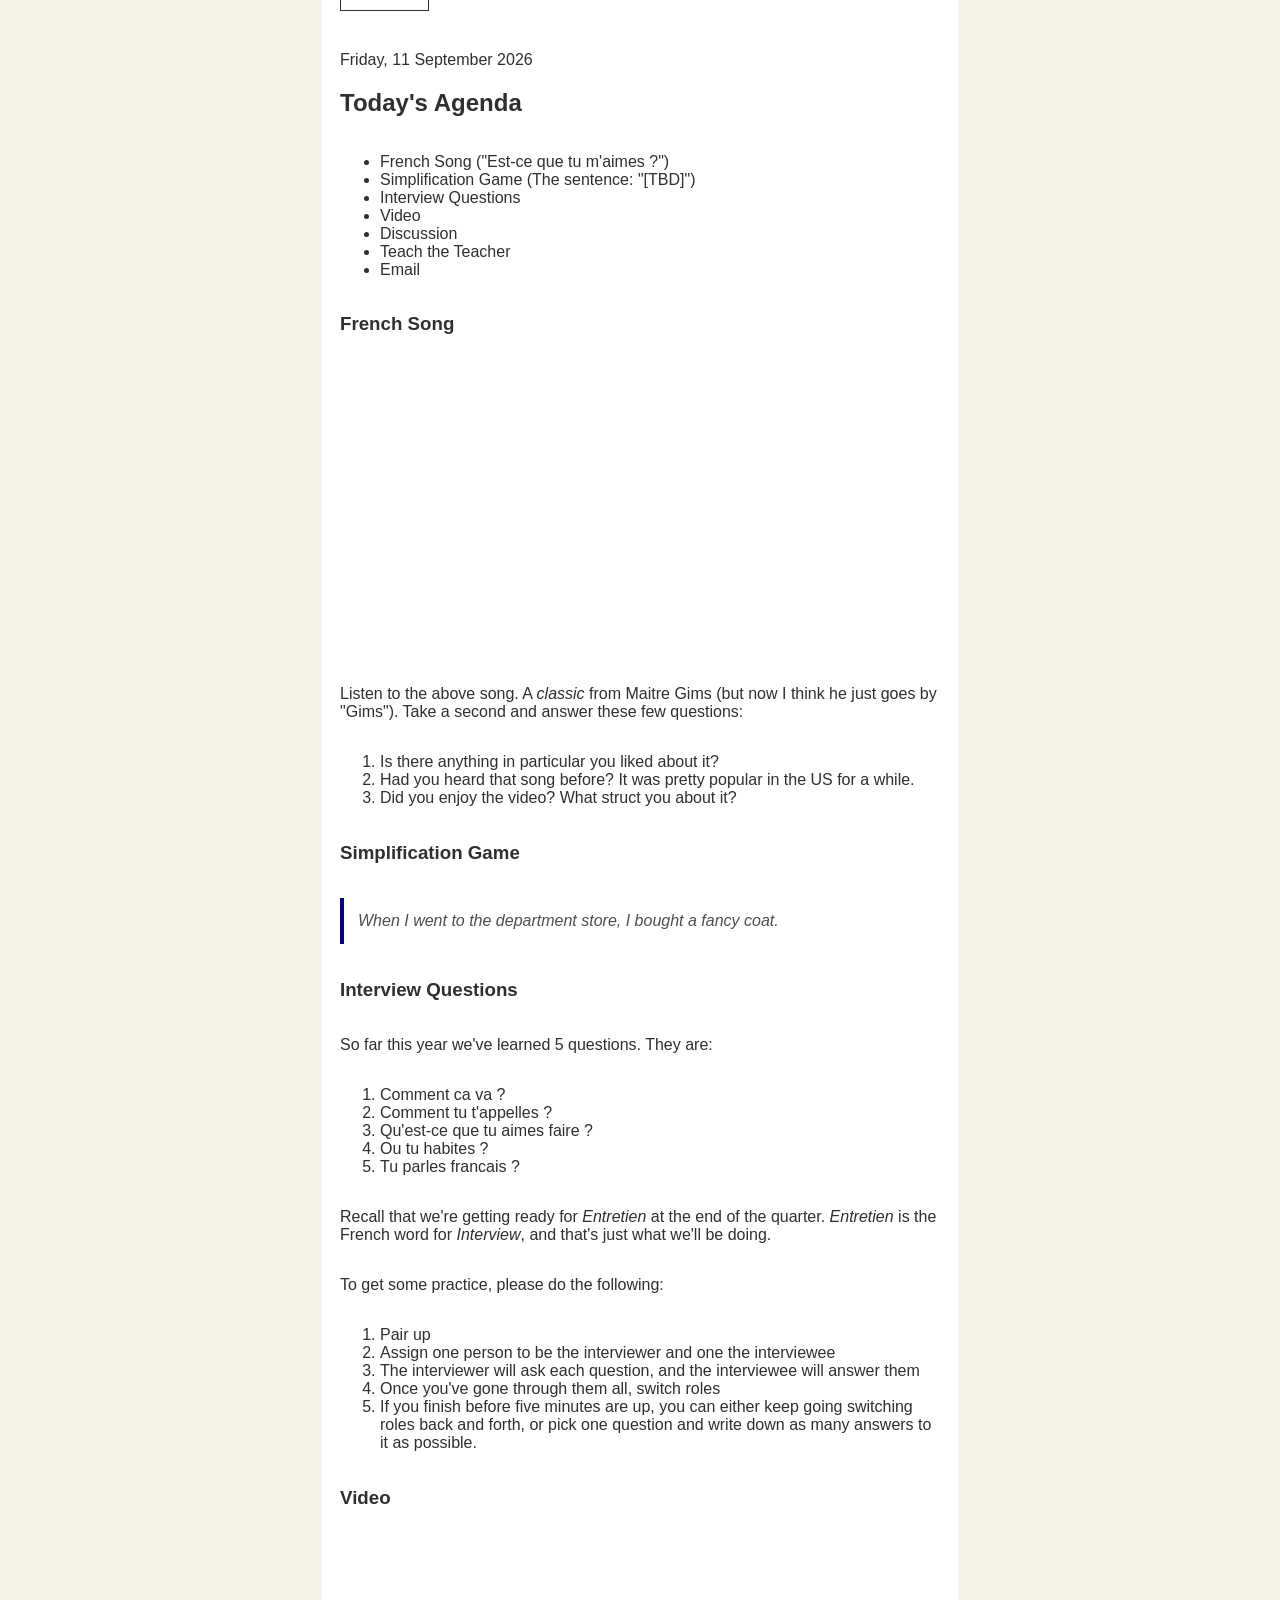
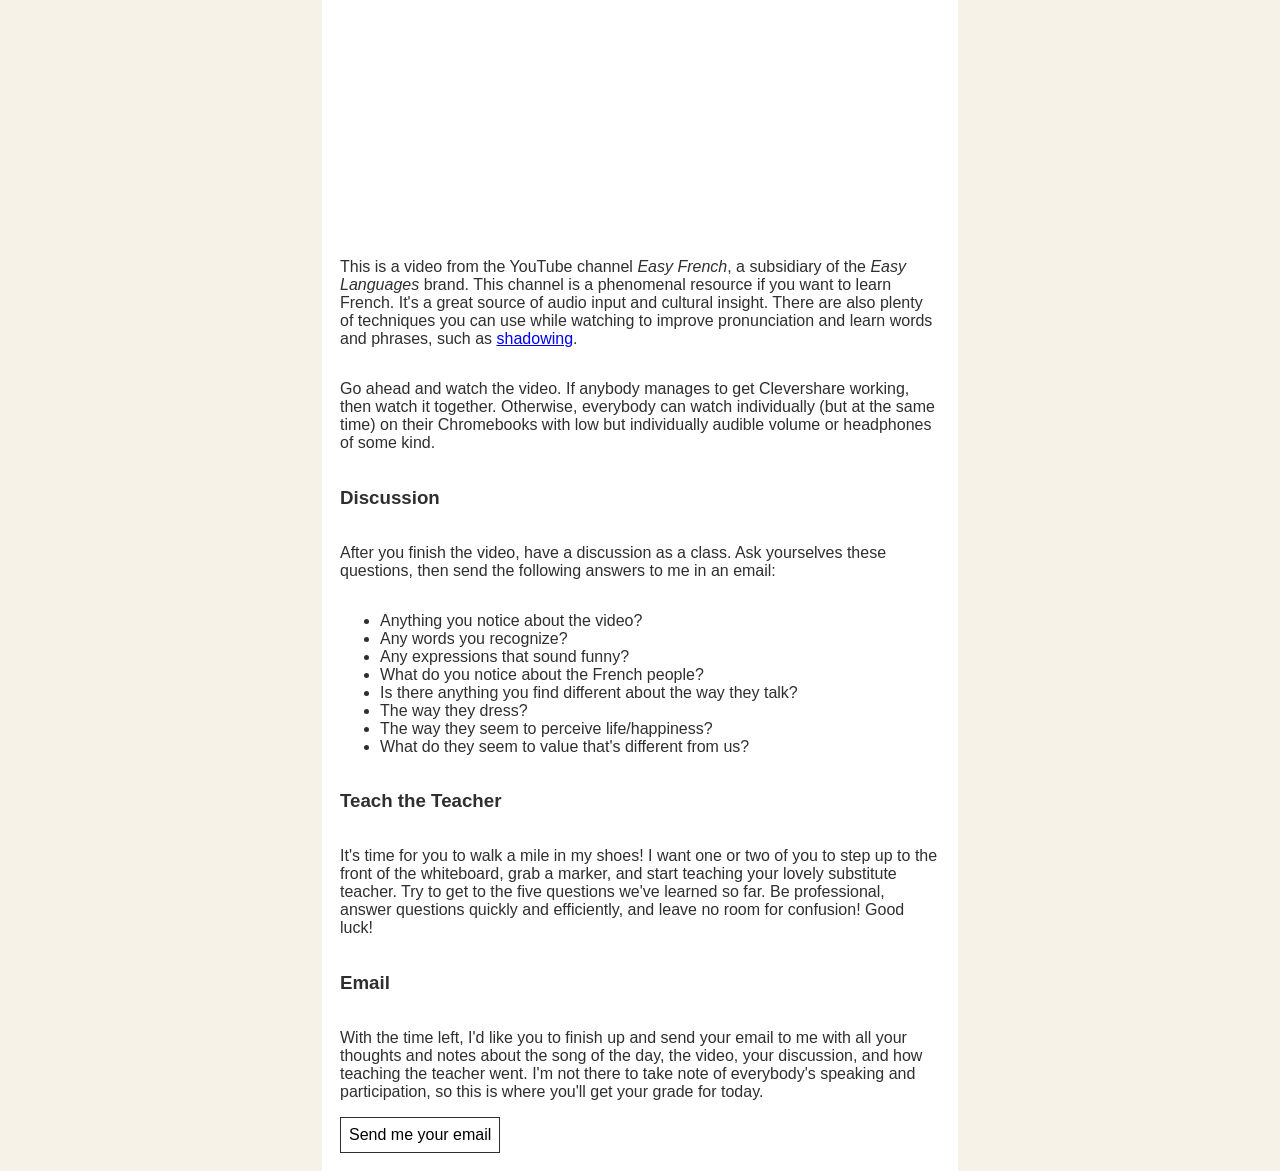
==== commit 80c0b455: "updated for 15 sept 2026" ====
--- a/french_1.html
+++ b/french_1.html
@@ -10,6 +10,66 @@
     <div class="content">
       <a class="button" href="index.html">Back</a>
       <h1>French I</h1>
+
+      <span>Tuesday, 15 September 2026</span>
+      <h2>Today's Agenda</h2>
+      <ul>
+        <li>French Song</li>
+        <li>Simplification Game</li>
+        <li>Practice Interview Questions</li>
+        <li>Video</li>
+        <li>Expand Your Answer</li>
+        <li>Email</li>
+      </ul>
+      <h3>French Song</h3>
+      <iframe width="560" height="315" src="https://www.youtube.com/embed/oiKj0Z_Xnjc?si=mMxNn4vpz2VC6vtZ" title="YouTube video player" frameborder="0" allow="accelerometer; autoplay; clipboard-write; encrypted-media; gyroscope; picture-in-picture; web-share" referrerpolicy="strict-origin-when-cross-origin" allowfullscreen></iframe>
+      <p>Here's a new song. This one became extremely popular in the US for a while!</p>
+      <p class="quote">Include in your email:</p>
+      <ul>
+        <li><i>Papaoutai</i> is an invented word by the singer. What does the title mean?</li>
+        <li>What did you think of the video?</li>
+        <li>Stromae is a Belgian singer and he definitely sings this one fast. At least, that's what I thought when I first heard it before I spoke French. Was there anything that sounded new or odd to you about the way he pronounces the words or sings?</li>
+        <li>Favorite part of the song/video?</li>
+      </ul>
+      <h3>Simplification Game</h3>
+      <p>Instead of doing it altogther as a class, first answer it on your own. Take a minute or two. Today's sentence is:</p>
+      <p class="quote">I was watching an interesting sitcom on the television the other day when my lovely dog started barking like crazy!</p>
+      <p>(Hint: feel free to break it up into multiple sentences, and omit words not necessary for comprehension!)</p>
+      <p class="quote">Include in your email:</p>
+      <ul>
+        <li>Your train of thought</li>
+        <li>Your final simplified sentences</li>
+      </ul>
+      <h3>Practice Interview Questions</h3>
+      <p>Same as yesterday!</p>
+      <p class="quote">Include in your email:</p>
+      <p>How are you feeling about <i>Entretien</i>? I imagine that if you're using this time to practice well, you should feel as though you can really rattle these questions off like it's nothing. How do you feel you've improved in the past 5 weeks learning French? How do you handle your <i>Entretien</i> questions?</p>
+      <h3>Video</h3>
+      <p>Here's the video again! Tomorrow will be the last day we look at this one, so don't get too bored yet!</p>
+      <iframe width="560" height="315" src="https://www.youtube.com/embed/flS3MVNXWbw?si=3Gkw-ZOKlUS97bNv" title="YouTube video player" frameborder="0" allow="accelerometer; autoplay; clipboard-write; encrypted-media; gyroscope; picture-in-picture; web-share" referrerpolicy="strict-origin-when-cross-origin" allowfullscreen></iframe>
+      <p>Last week on Friday, I included a link to a resource about something called "shadowing" for language learning. <a href="https://www.fluentu.com/blog/learn/language-shadowing/" target="_blank">Here</a> is the link again for convenience's sake. Before you watch the video, take a moment to read this, because I'd like you to practice shadowing (at least under your breath, or very quietly!). Basically, you'll be trying to repeat what you hear in the video as fast as you can process it. This helps with muscle memory, accent training, and when you're learning new phrases. Know that this video is well above what you all are currently capable of, so it will be a little overwhelming and very challenging. That said, I'd like you to give it your best shot! Eventually we'll shadow with something closer to your level as a class so you can get something good out of it. But for now I'm gonna throw you into the deep-end... good luck!</p>
+      <h3>Expand Your Response</h3>
+      <p>You're going to do some more self study. This time I'd like you to personalize your original answer you emailed me yesterday. Well done, first of all--I was very pleased with what you were able to come up with! I'd like you to come up with 1-3 details that make your answer more personal or interesting. It could be as simple as "J'aime __ parce que ...", but I'd like you to be as creative as you want.</p>
+      <p>Once again, use any tool you have at your disposal to translate and then answer this question.</p>
+      <p>For your convenience, here are your tools again:</p>
+      <ul>
+        <li><a href="https://translate.google.com/?sl=en&tl=es&op=translate">Google Translate</a></li>
+        <li><a href="www.deepl.com/en/translator">DeepL</a></li>
+        <li><a href="https://context.reverso.net/translation/english-spanish/">Reverso</a></li>
+        <li><a href="https://www.linguee.com/english-spanish">Linguee</a></li>
+        <li><a href="https://www.wordreference.com/">WordReference</a></li>
+      </ul>
+      <p>Once you've found a simple response to this question unique to you, spend a few minutes asking each other this question and answering it. Remember, this is another <i>Entretien</i> question, so practice the heck out of it.</p>
+      <p class="quote">Include in your email:</p>
+      <ul>
+        <li>Your <i>new and improved (!)</i>answer in French</li>
+        <li>One other person's answer to the question</li>
+      </ul>
+      <h3>Email</h3>
+      <p>Again, I'll grade you via your email to me, so be sure to send it ASAP!</p>
+      <a class="button" href="mailto:mitchell.lagaras@championlocal.org">Email me!</a>
+      <div class="break"></div>
+
 
       <span>Monday, 14 September 2026</span>
       <h2>Today's Agenda</h2>
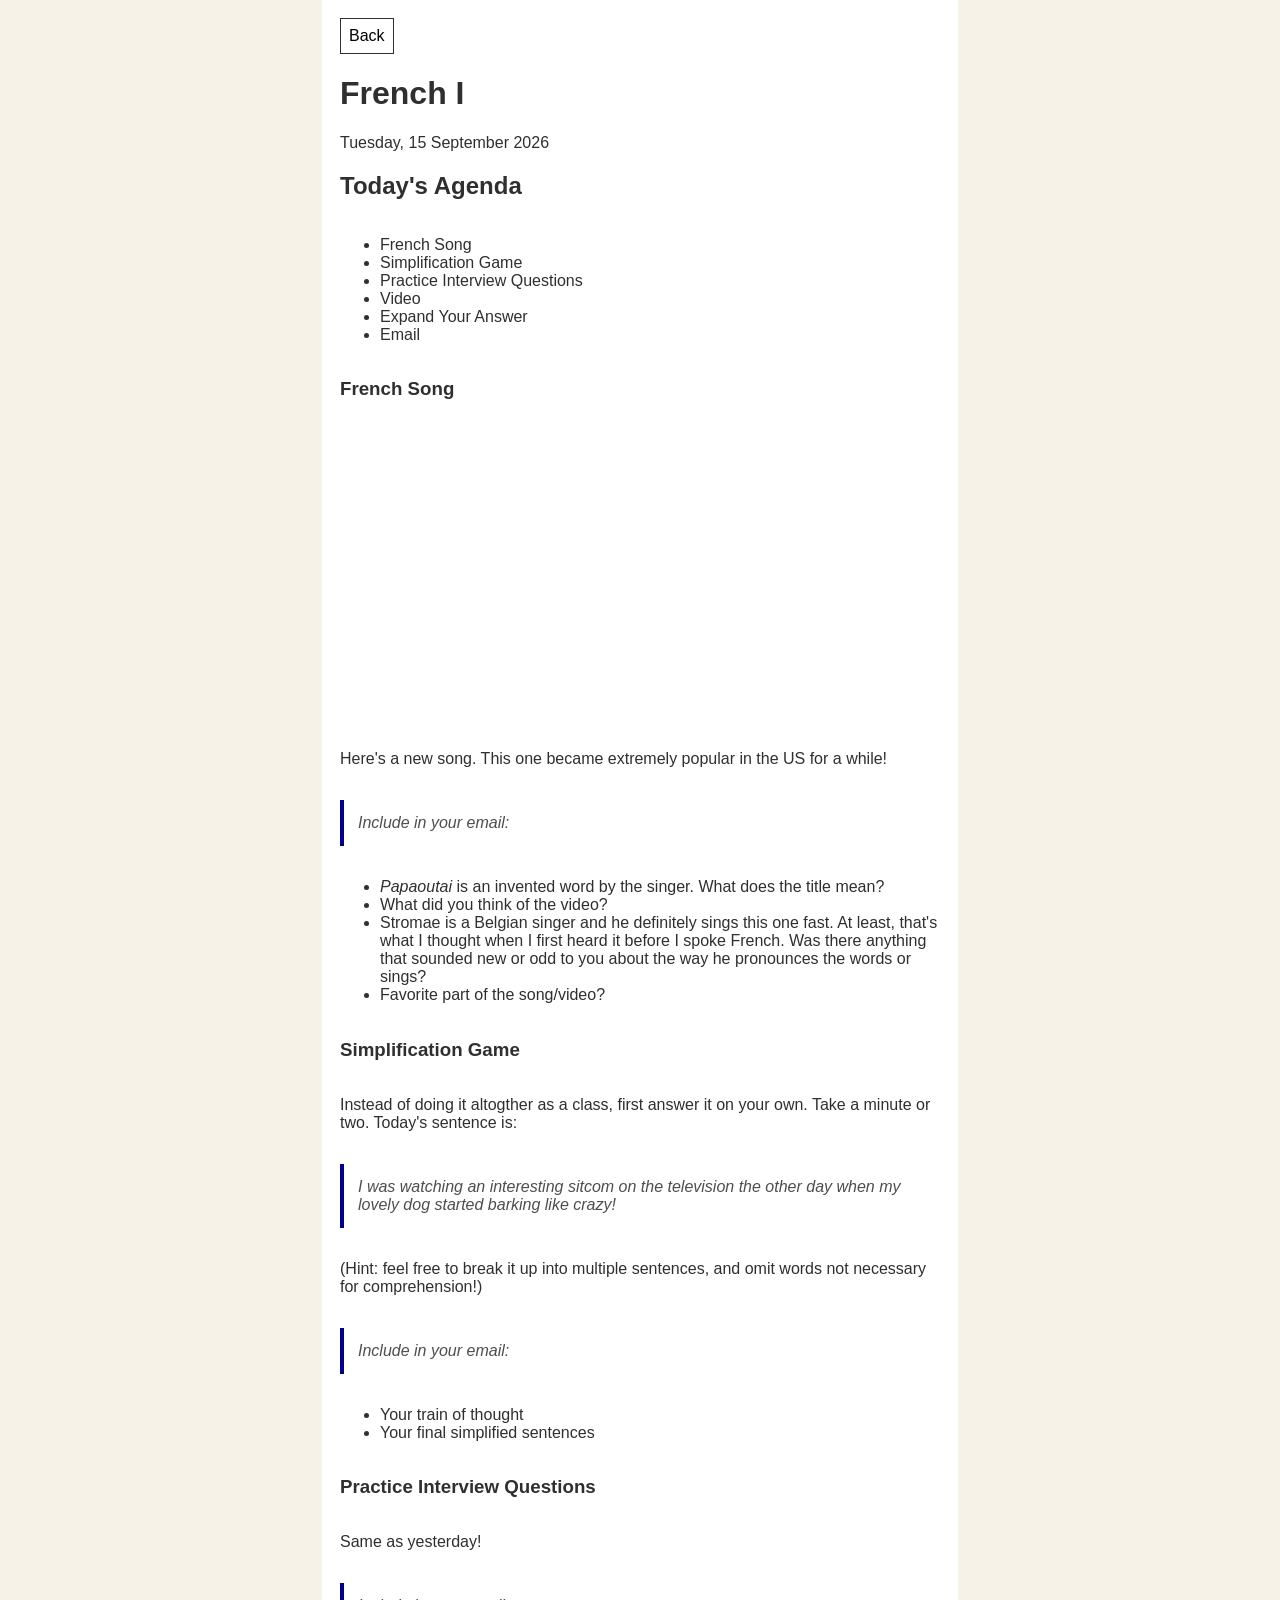
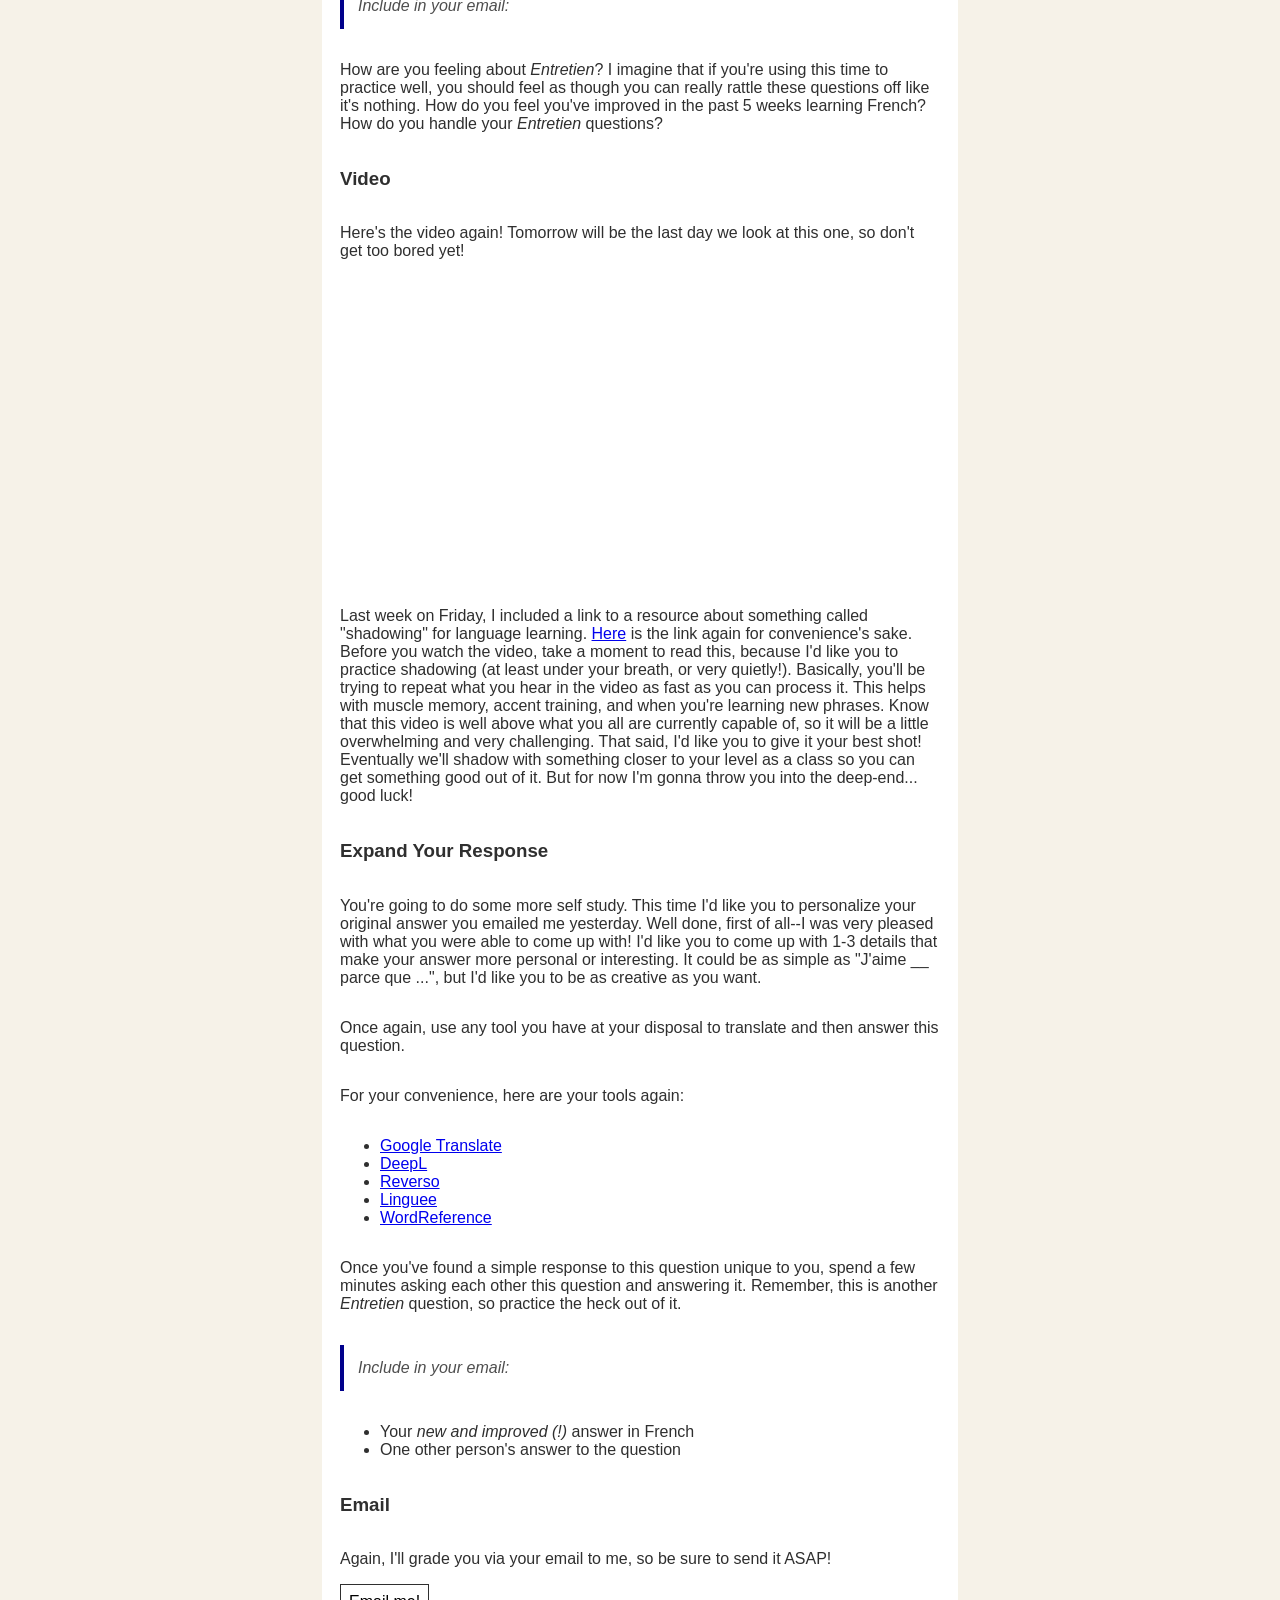
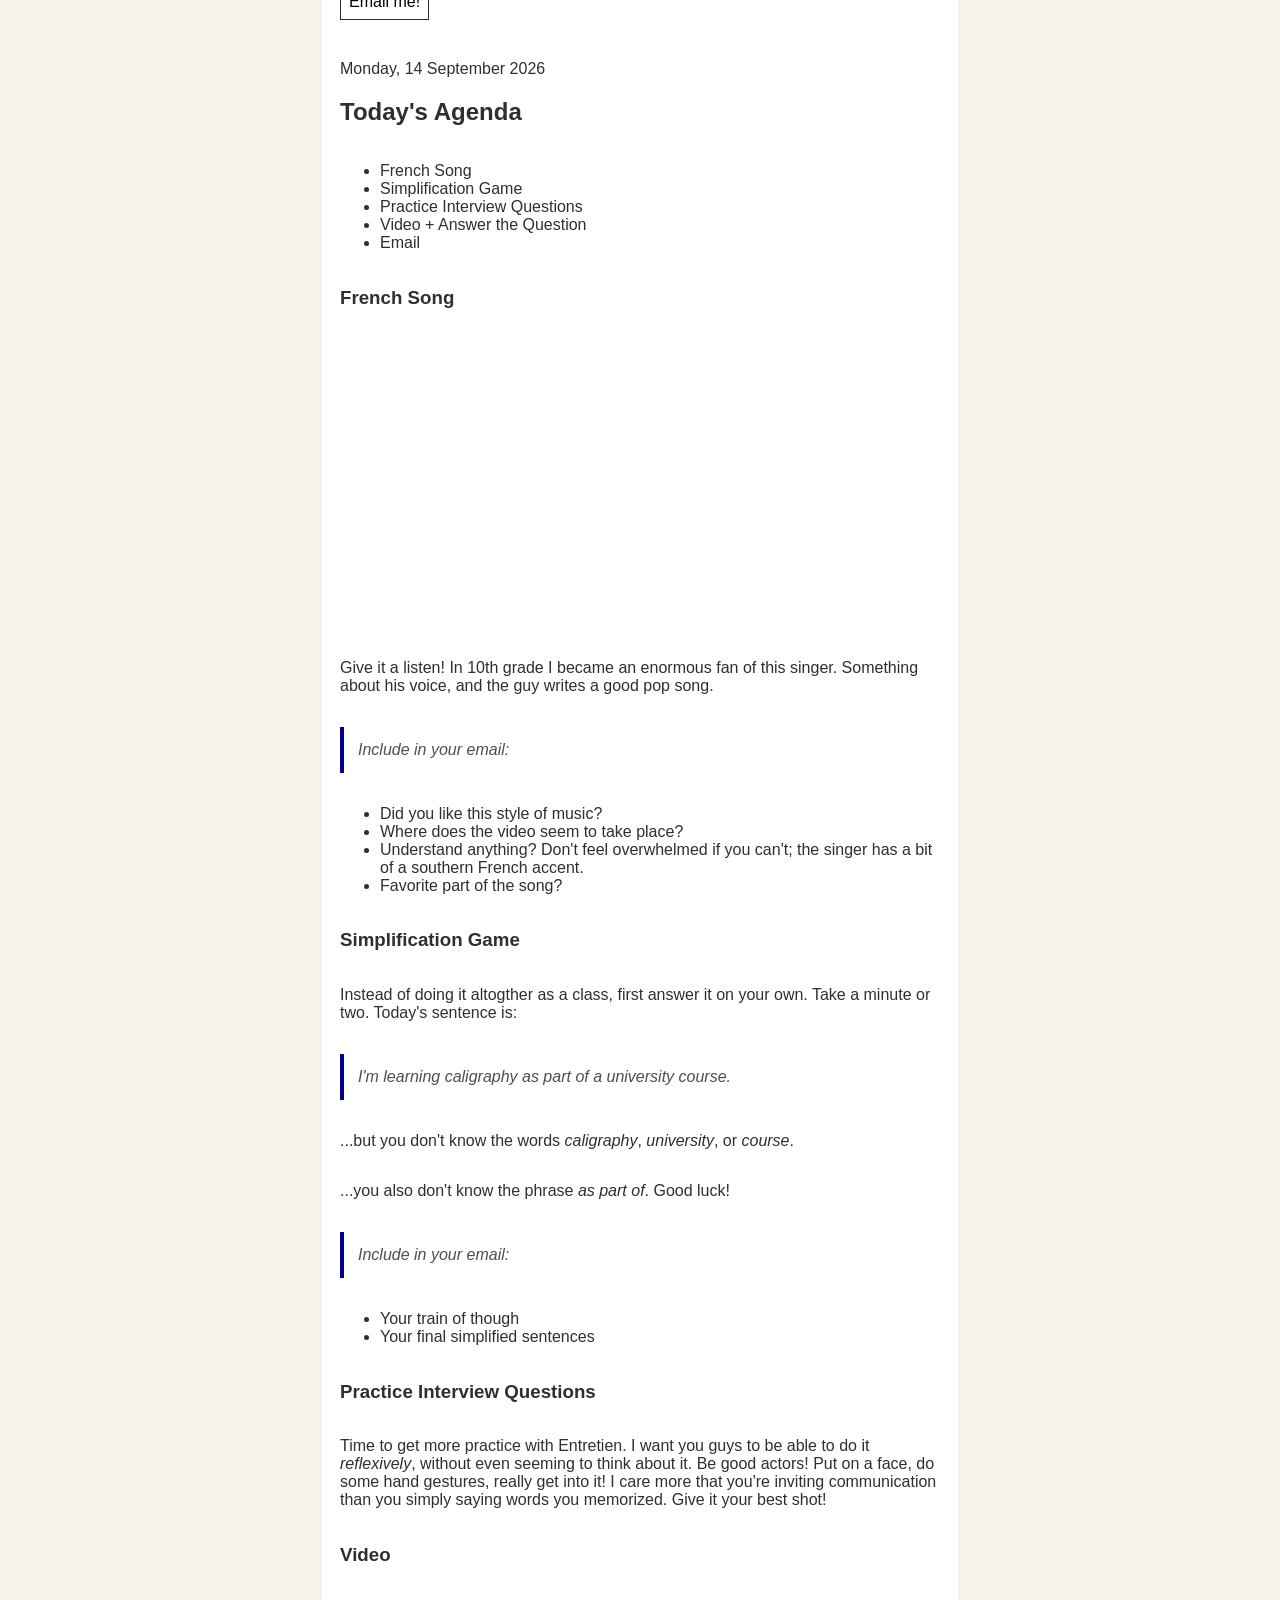
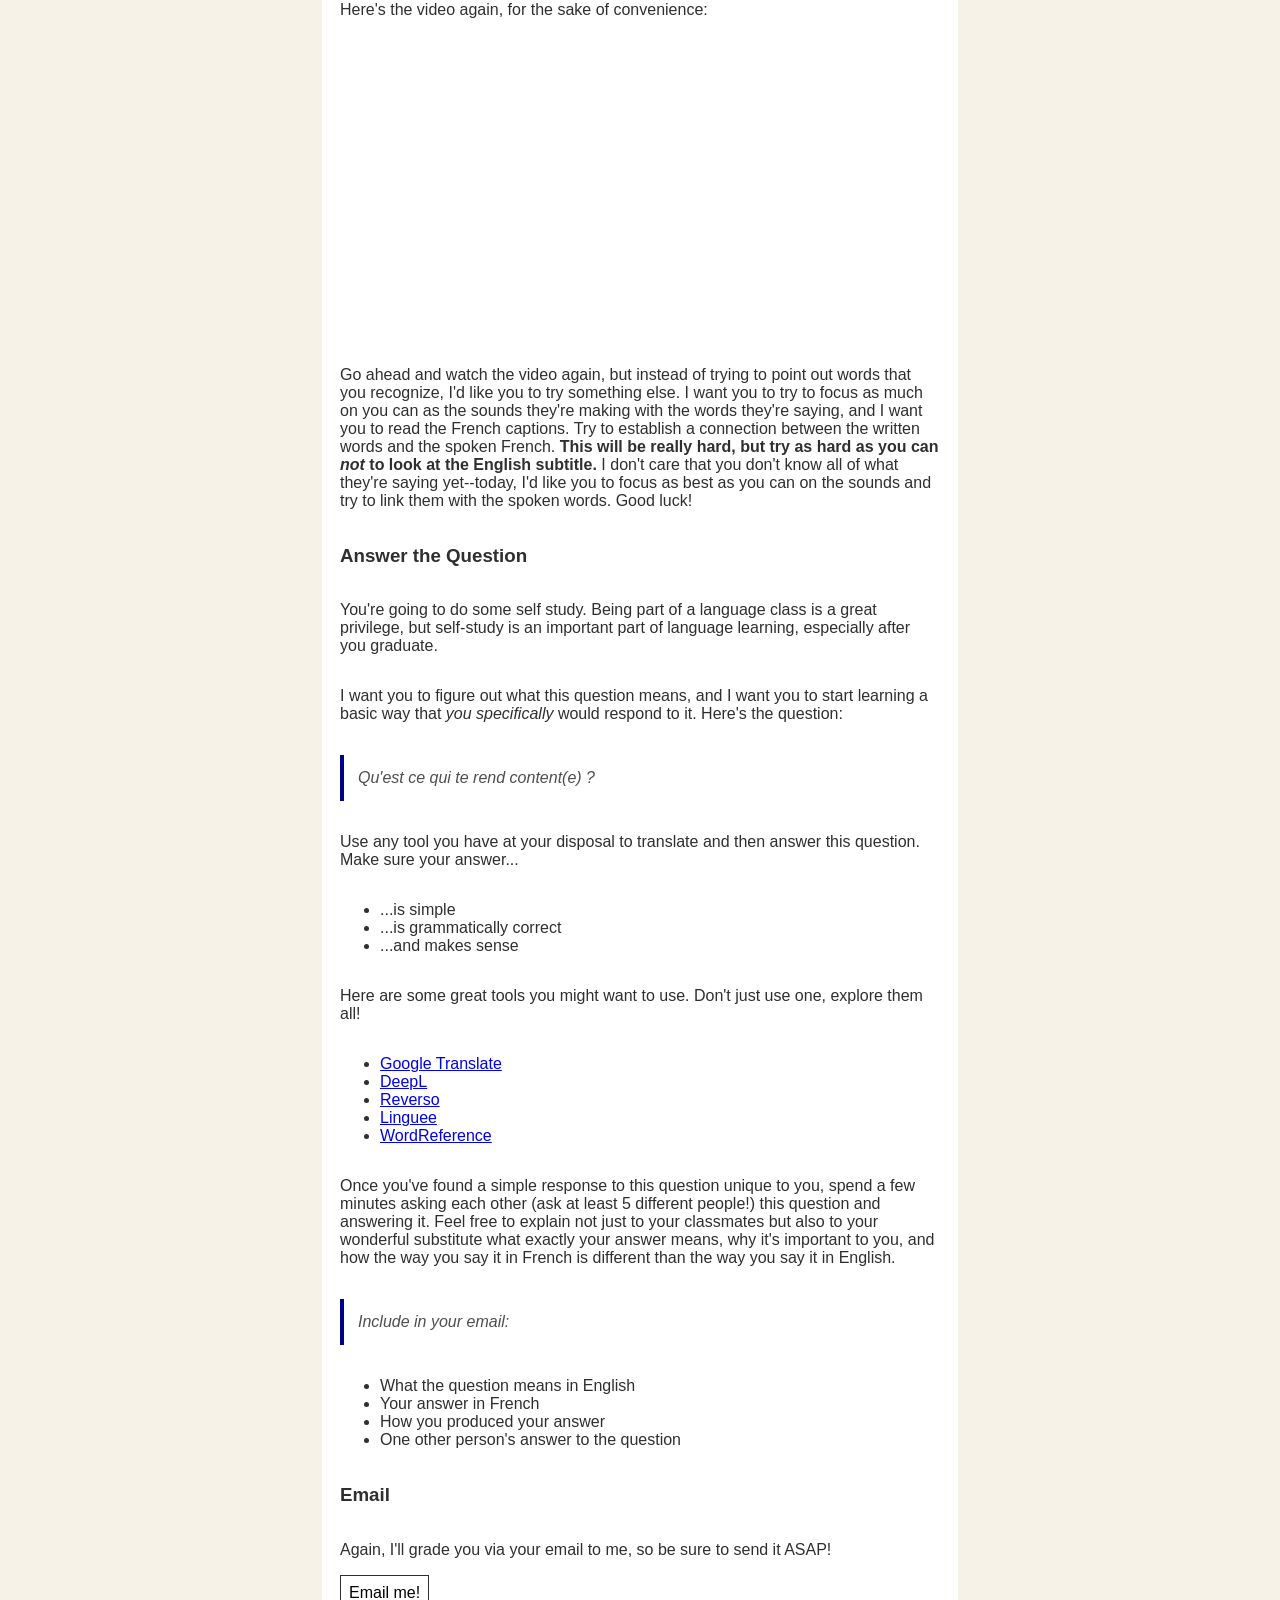
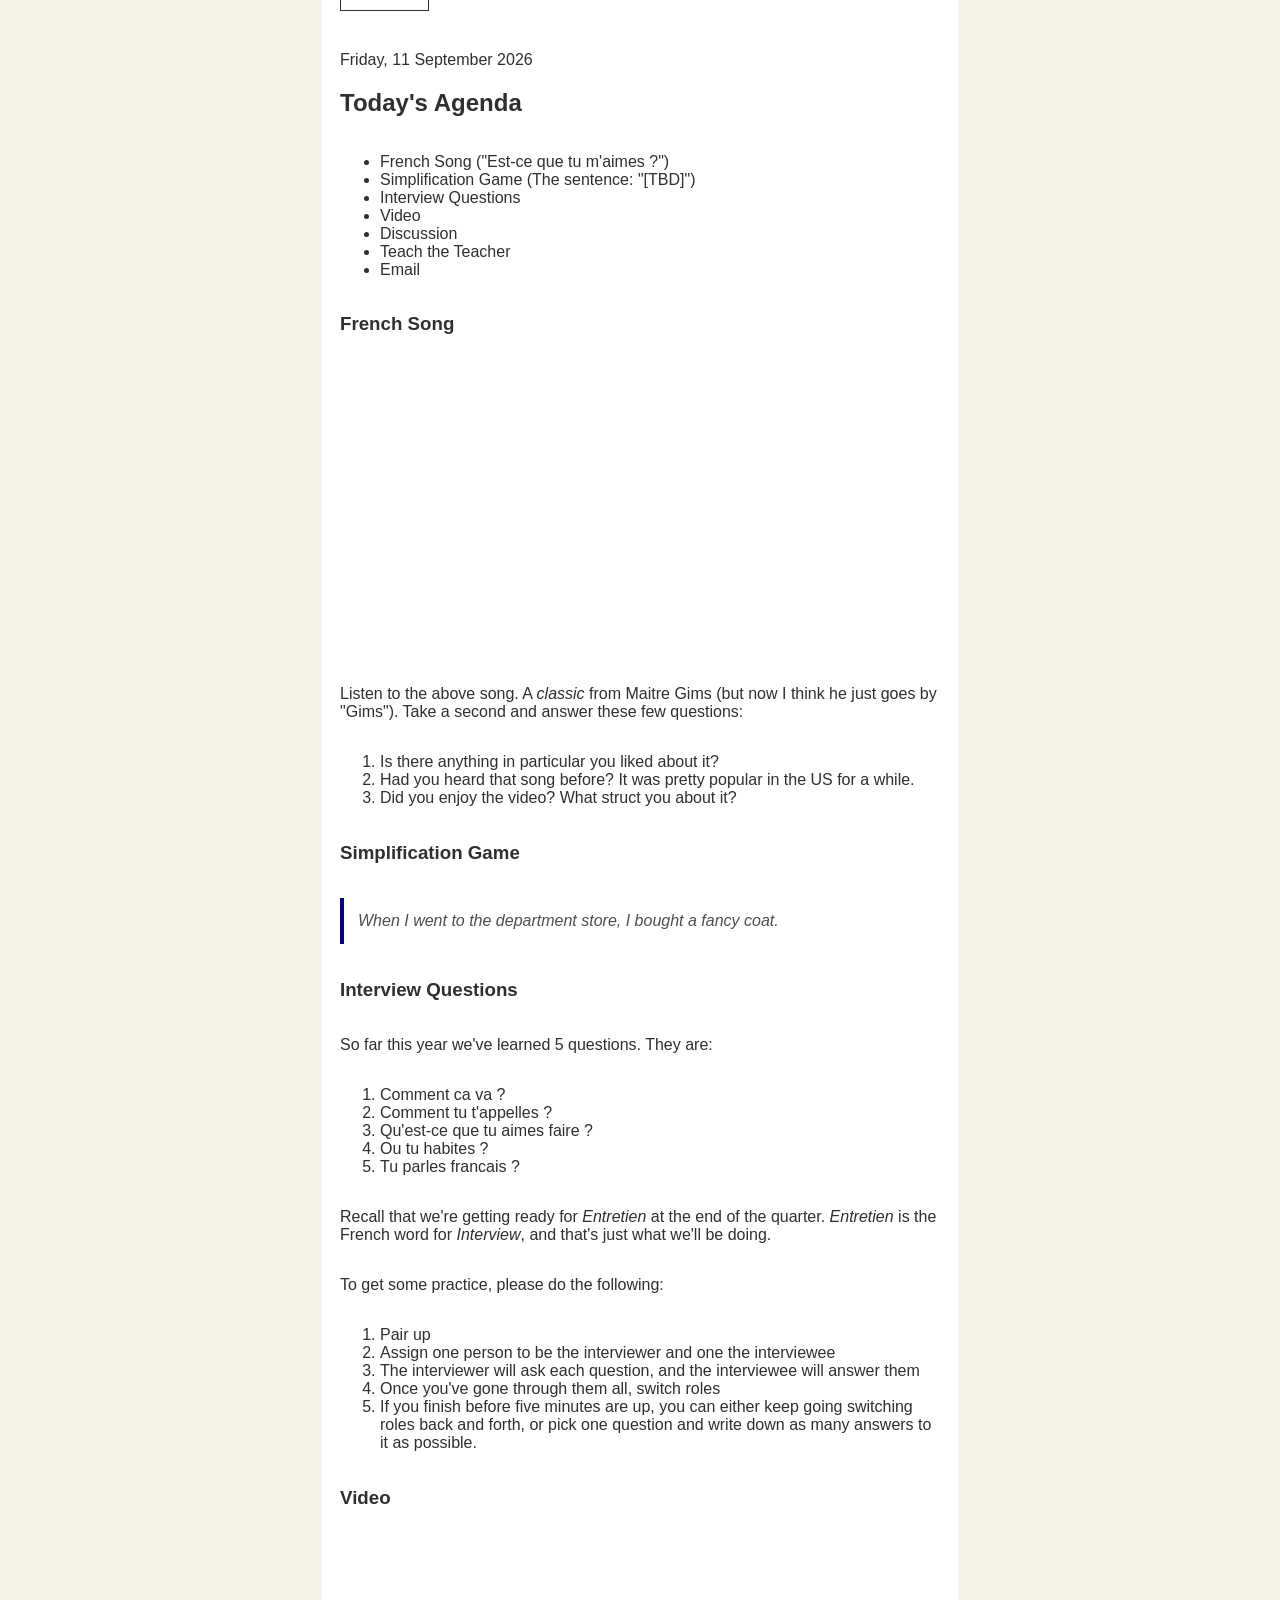
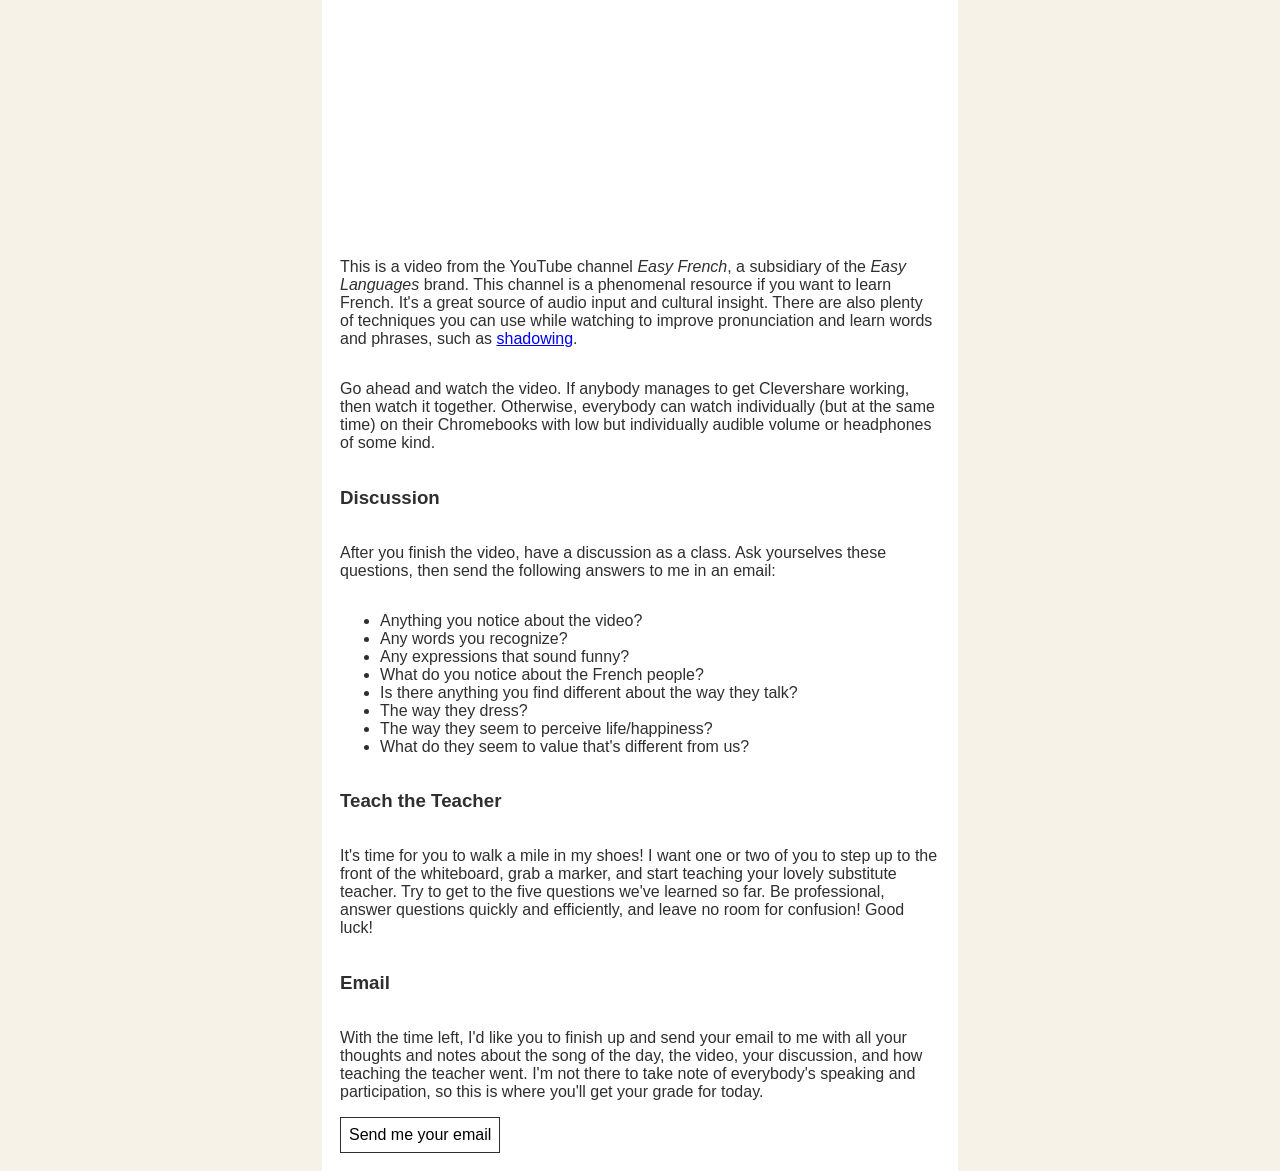
==== commit 6a5ac50e: "spacing issue" ====
--- a/french_1.html
+++ b/french_1.html
@@ -62,7 +62,7 @@
       <p>Once you've found a simple response to this question unique to you, spend a few minutes asking each other this question and answering it. Remember, this is another <i>Entretien</i> question, so practice the heck out of it.</p>
       <p class="quote">Include in your email:</p>
       <ul>
-        <li>Your <i>new and improved (!)</i>answer in French</li>
+        <li>Your <i>new and improved (!)</i> answer in French</li>
         <li>One other person's answer to the question</li>
       </ul>
       <h3>Email</h3>
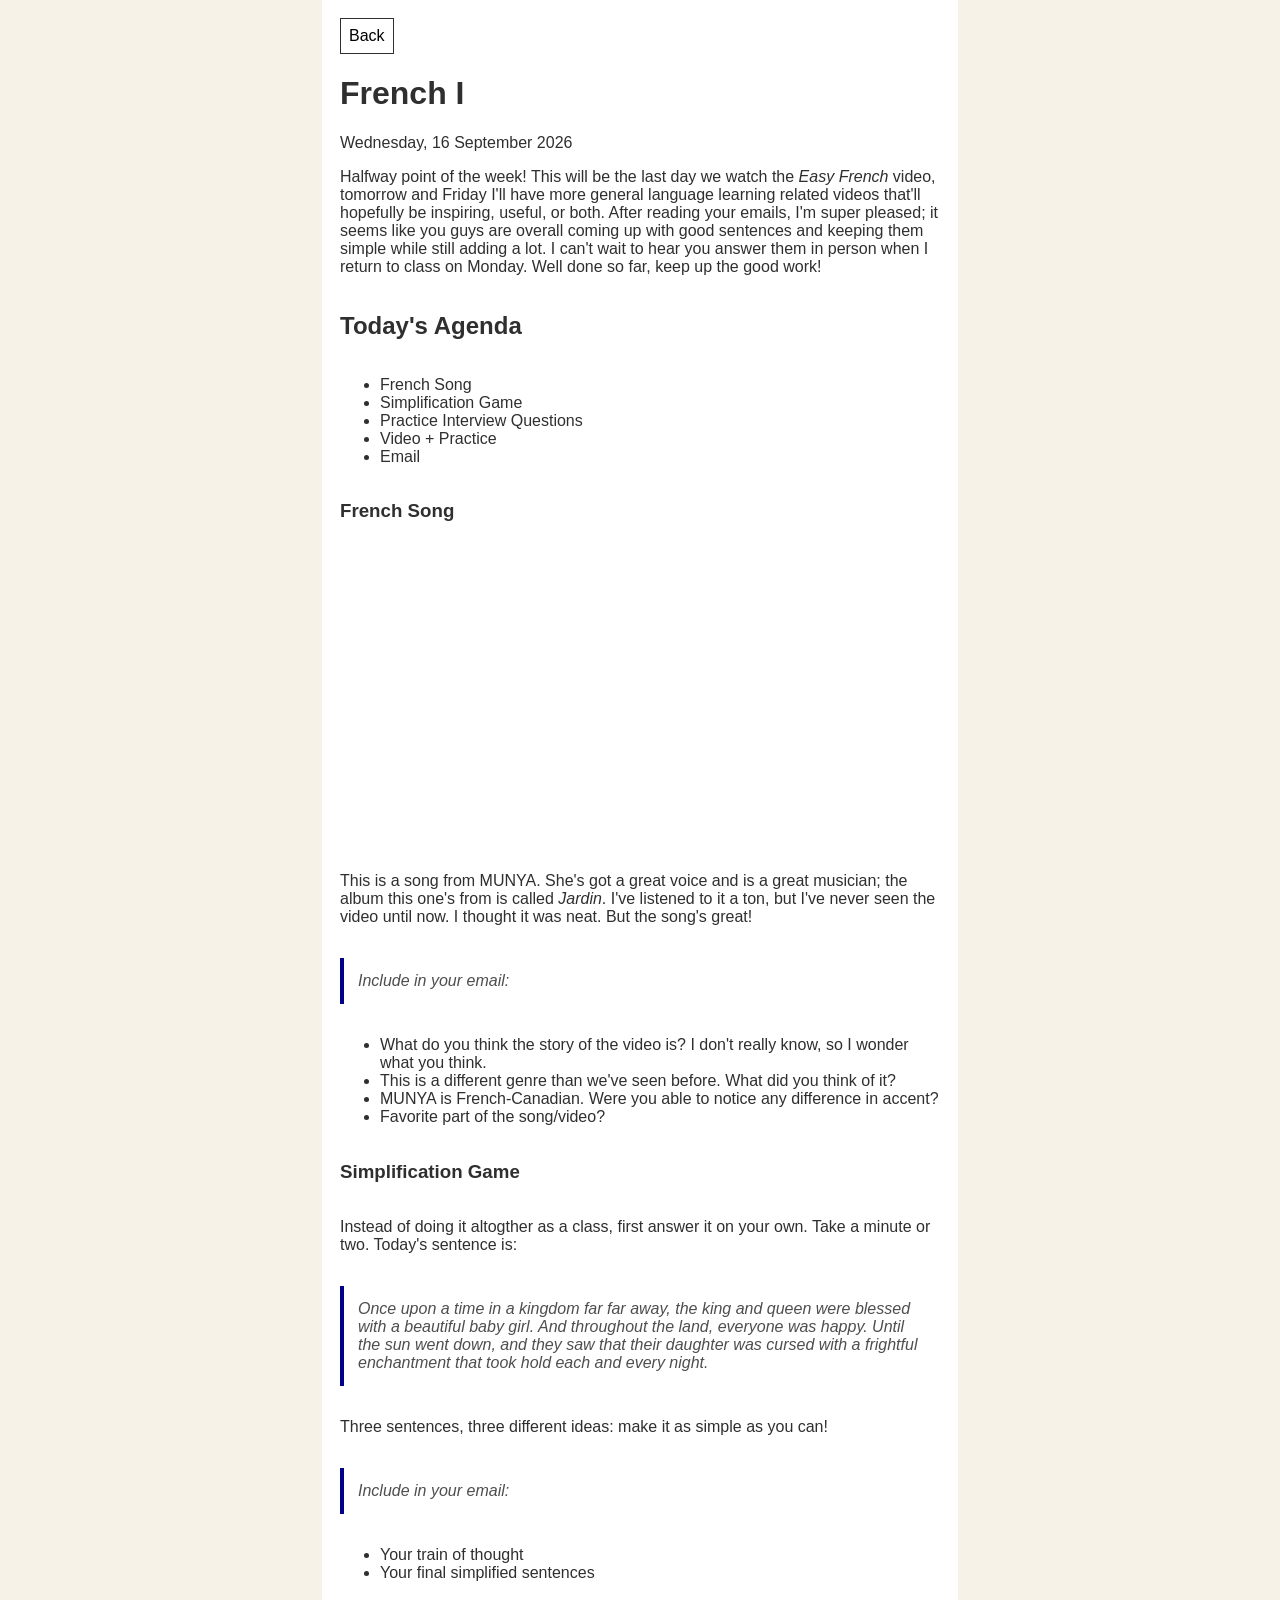
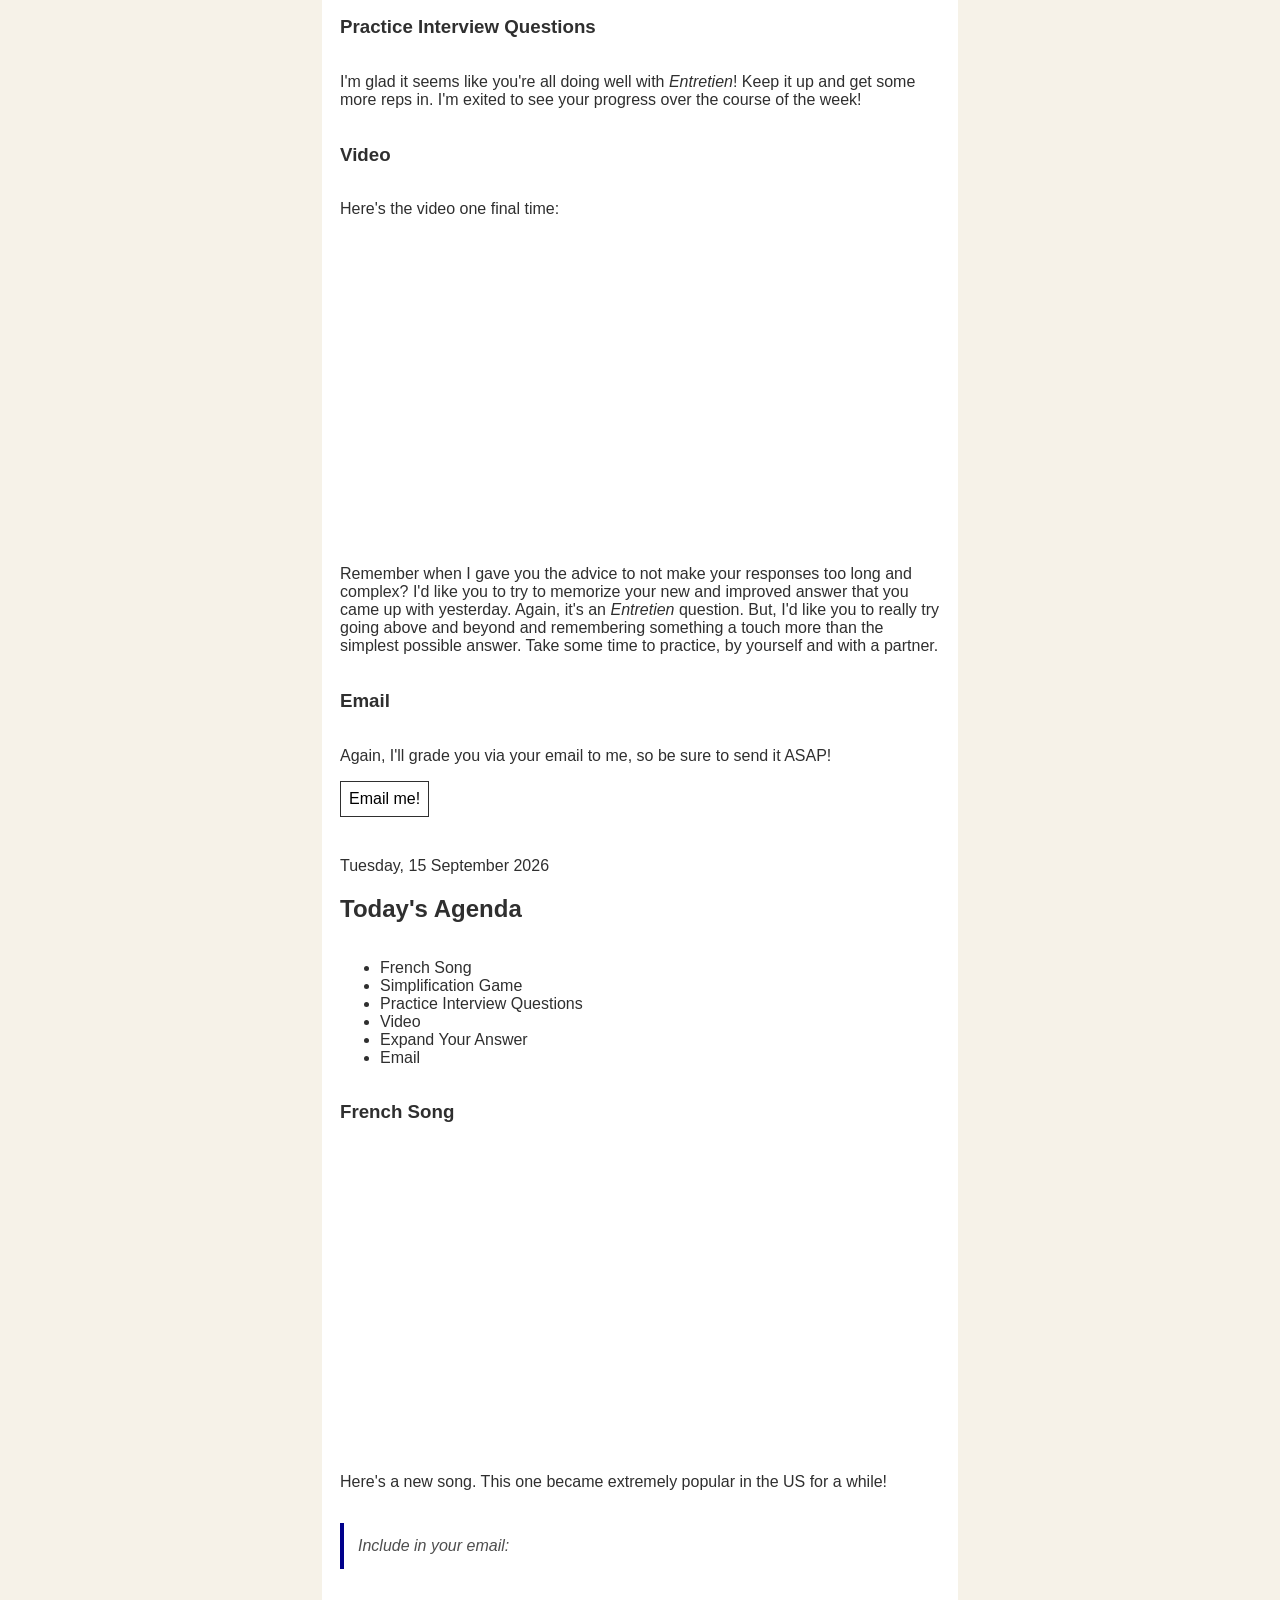
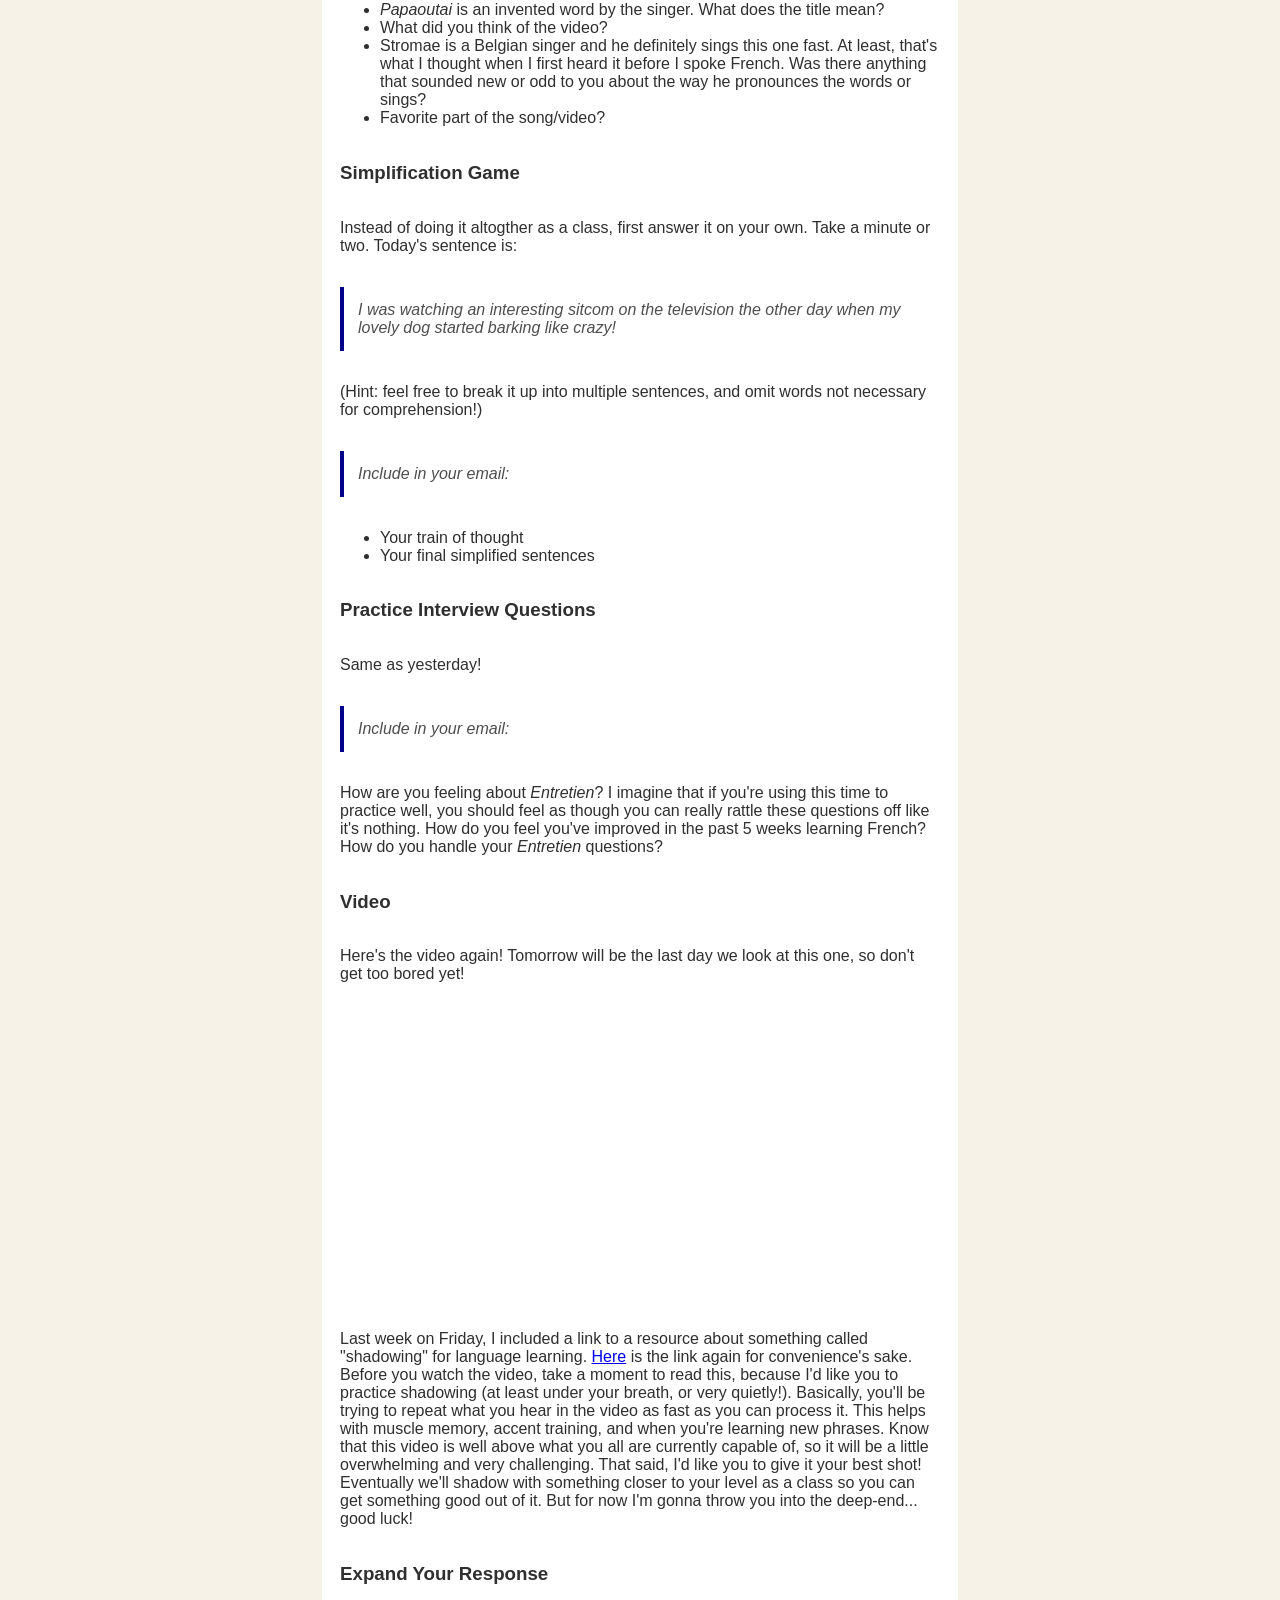
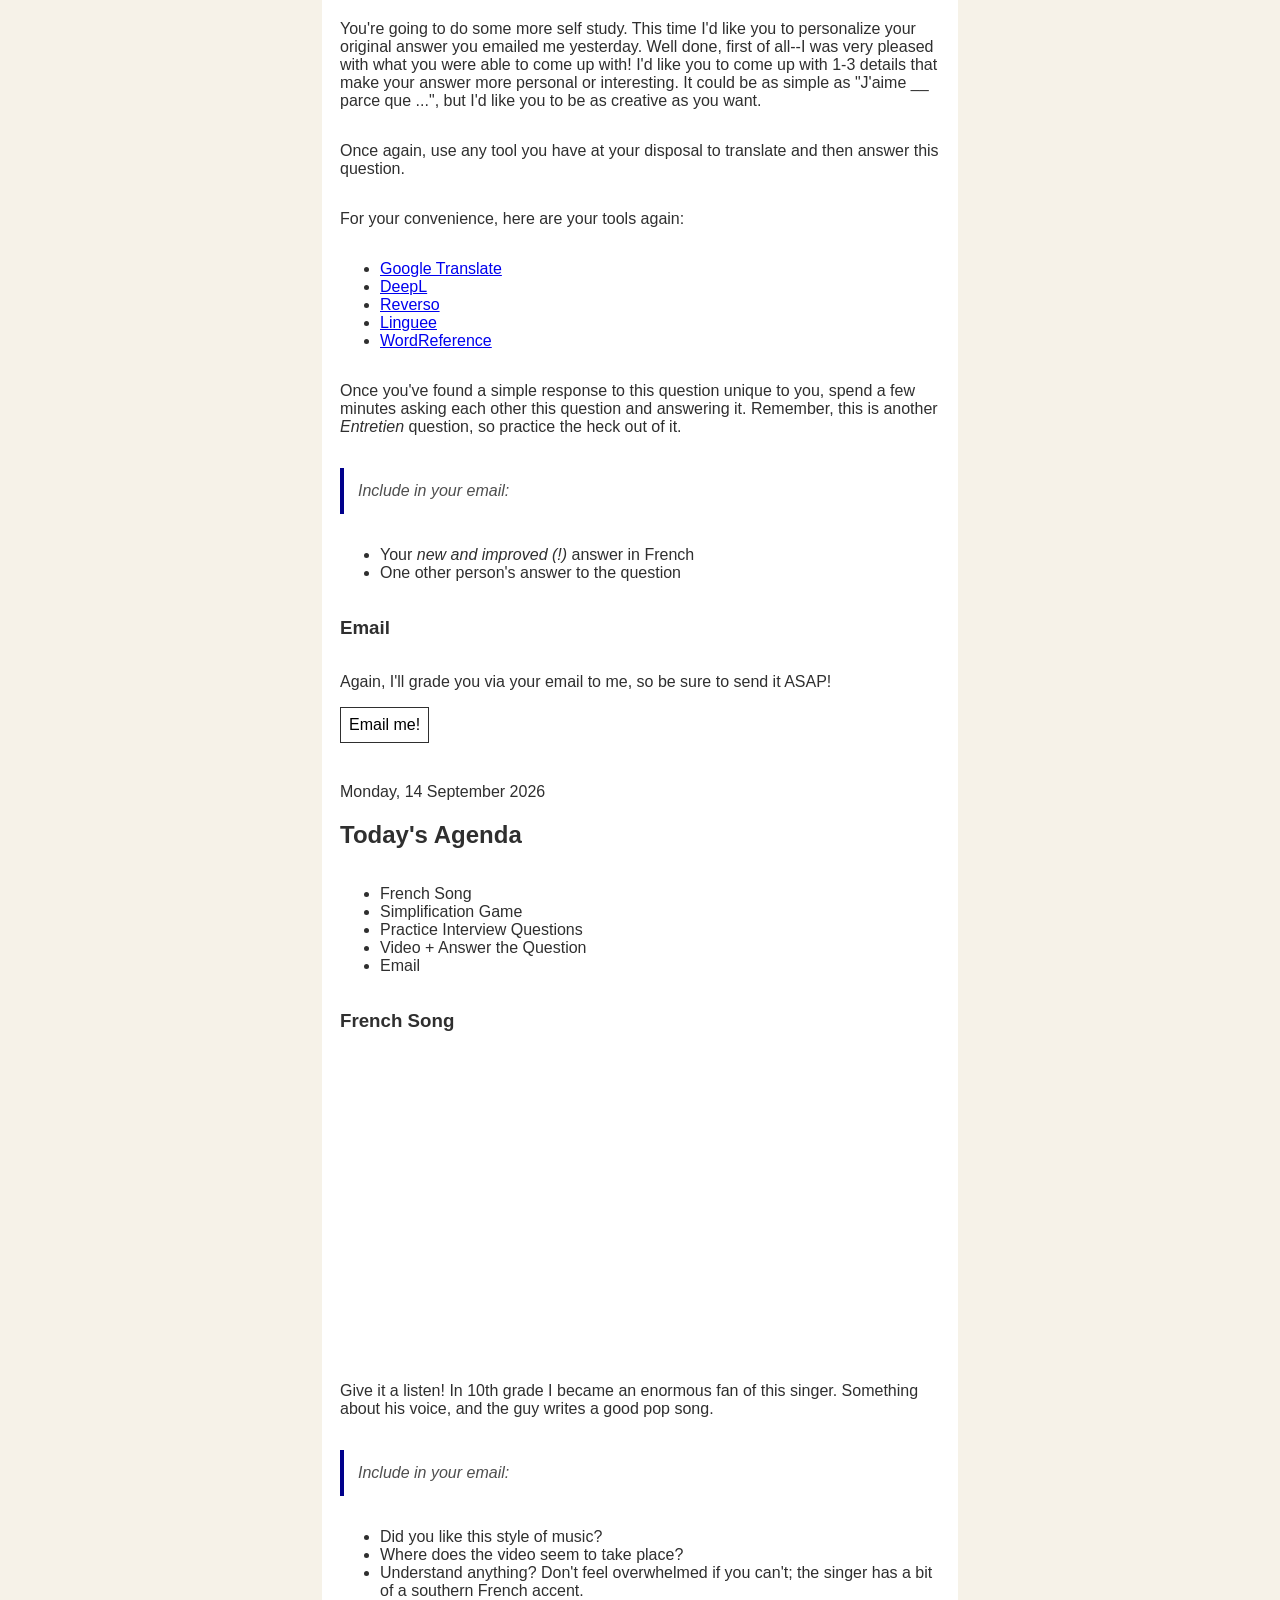
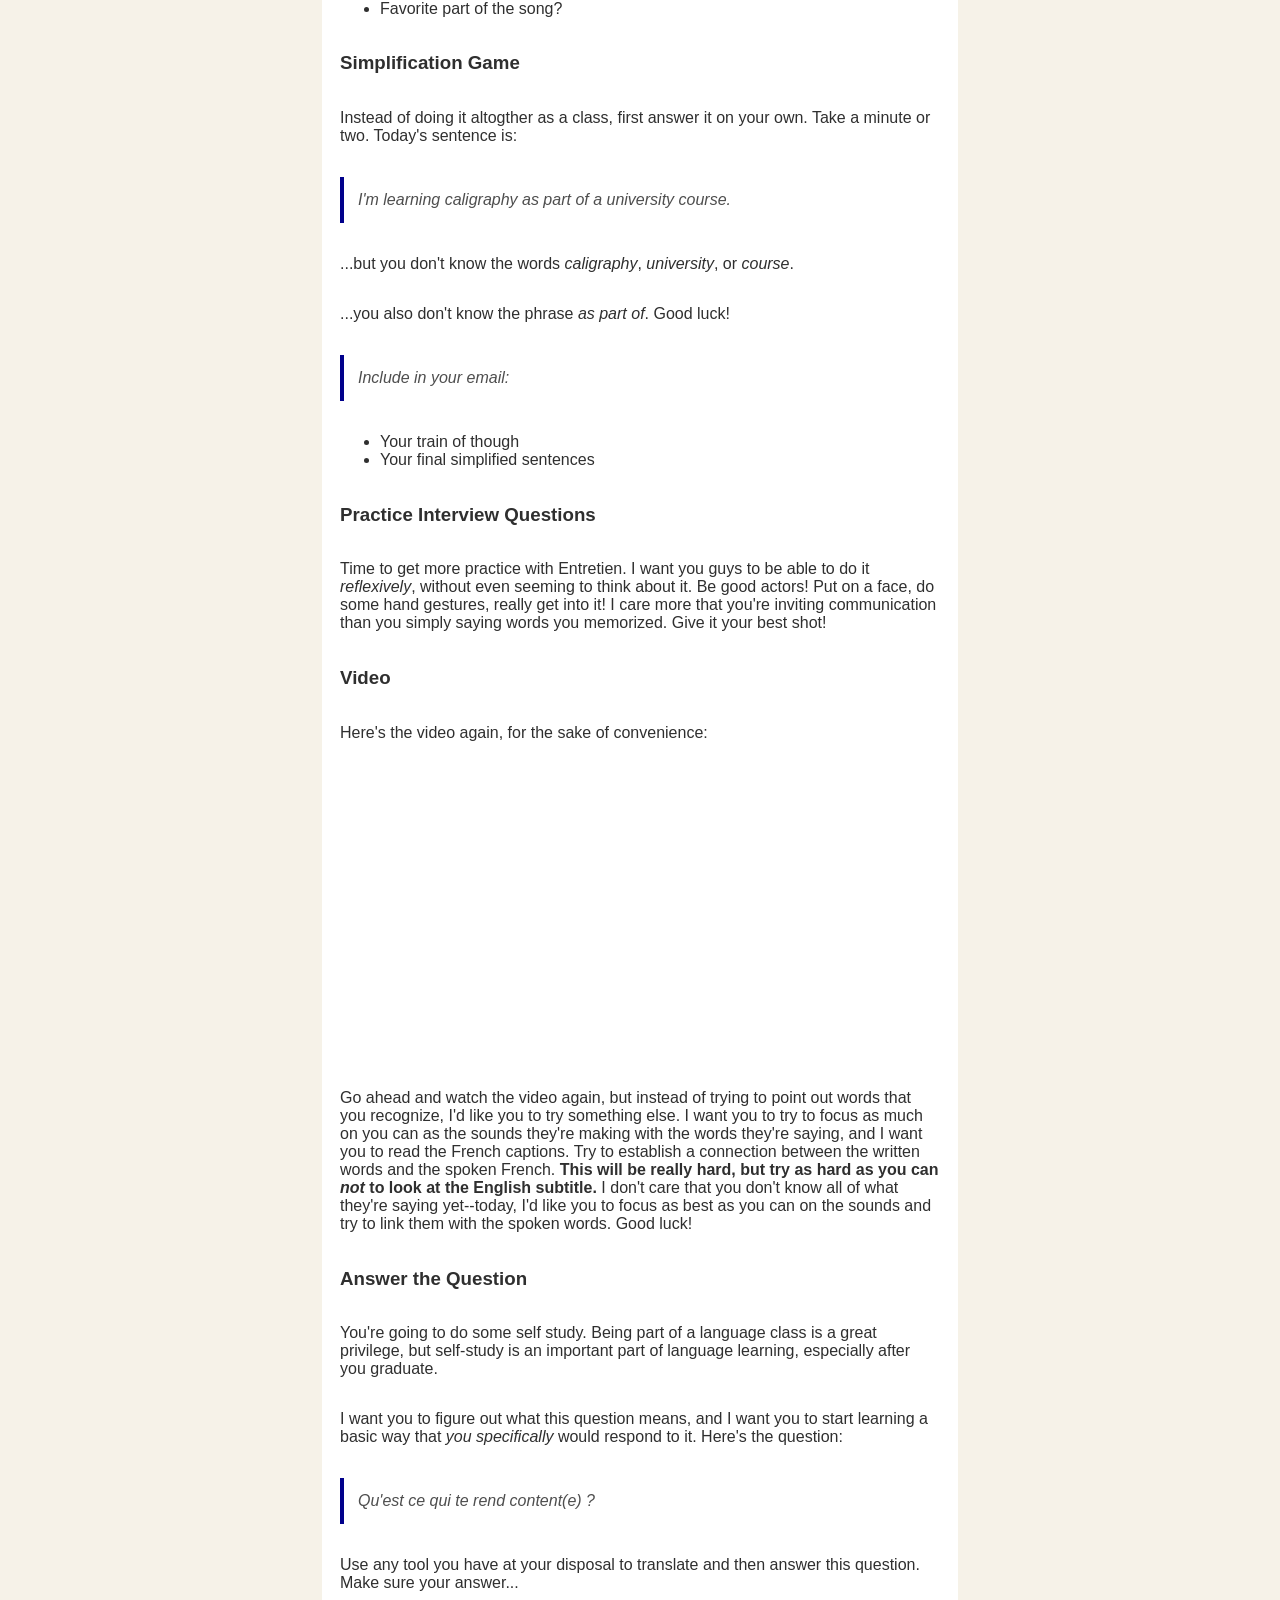
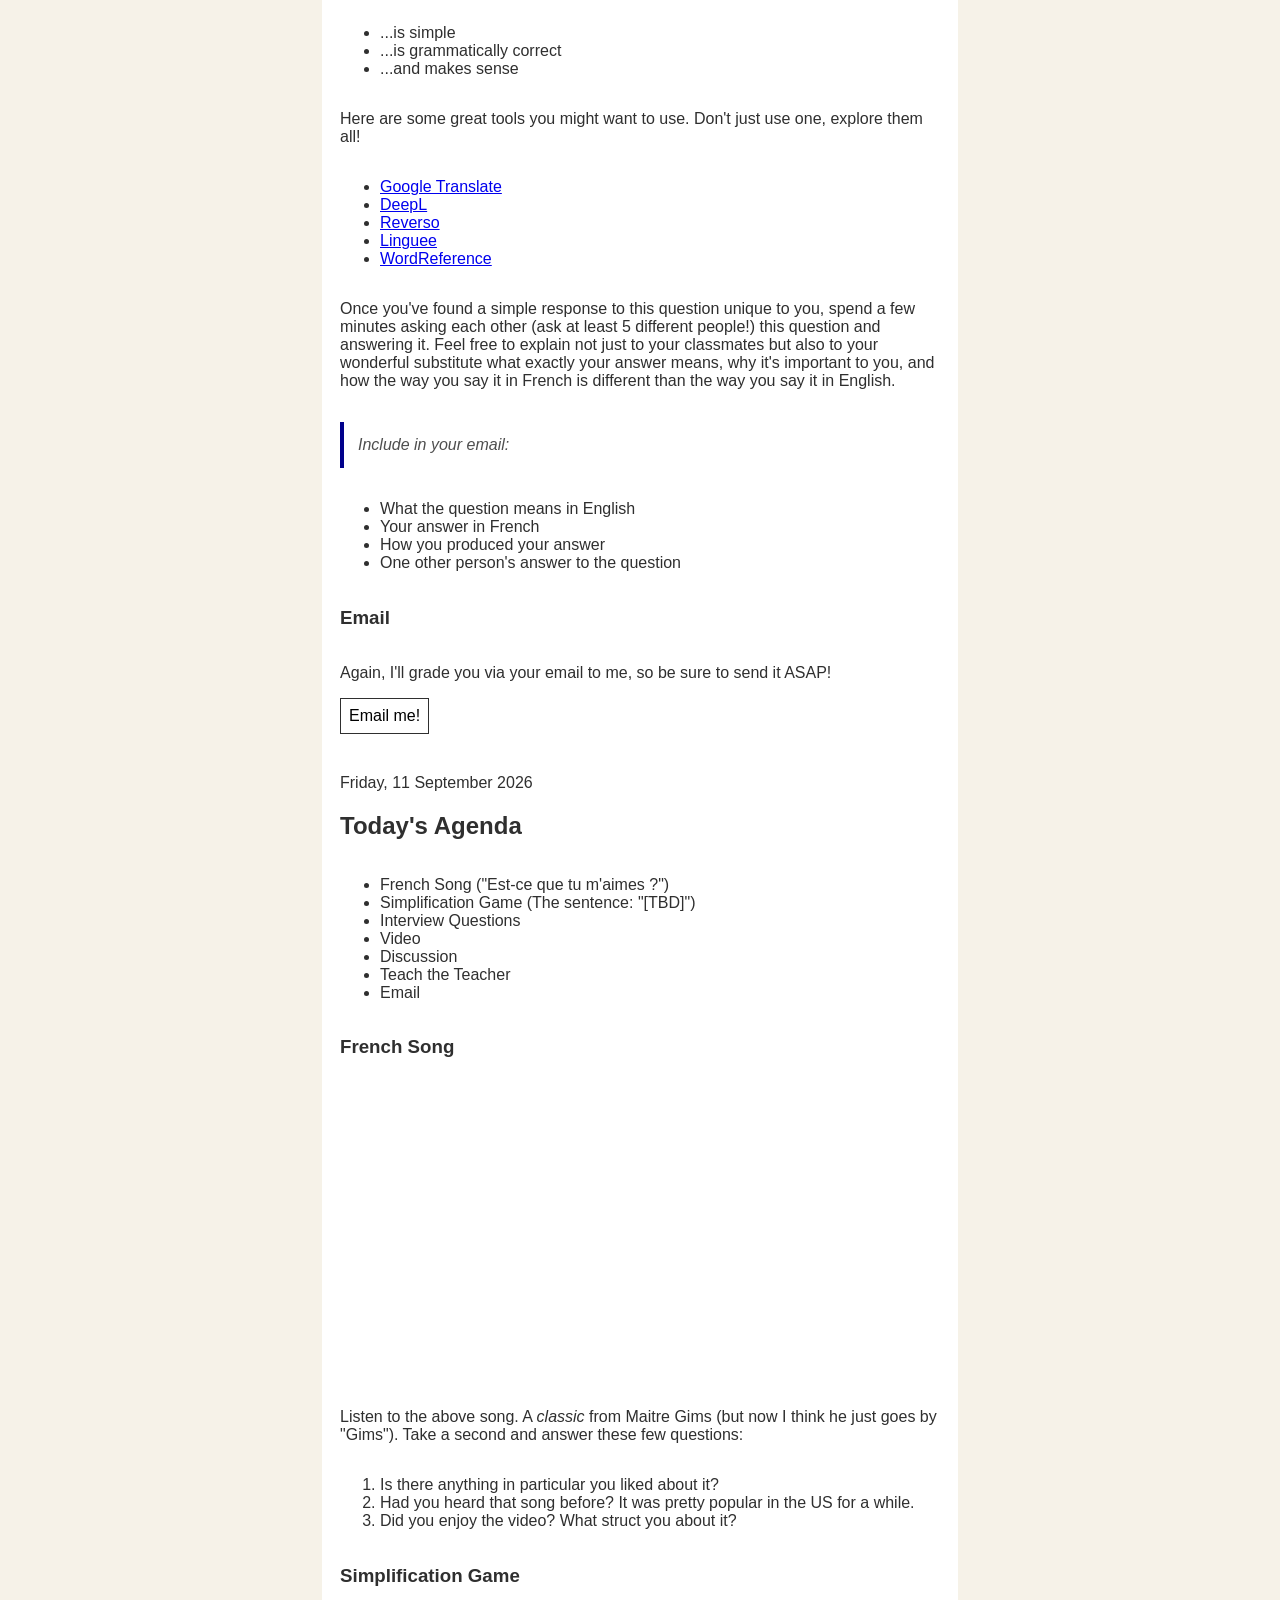
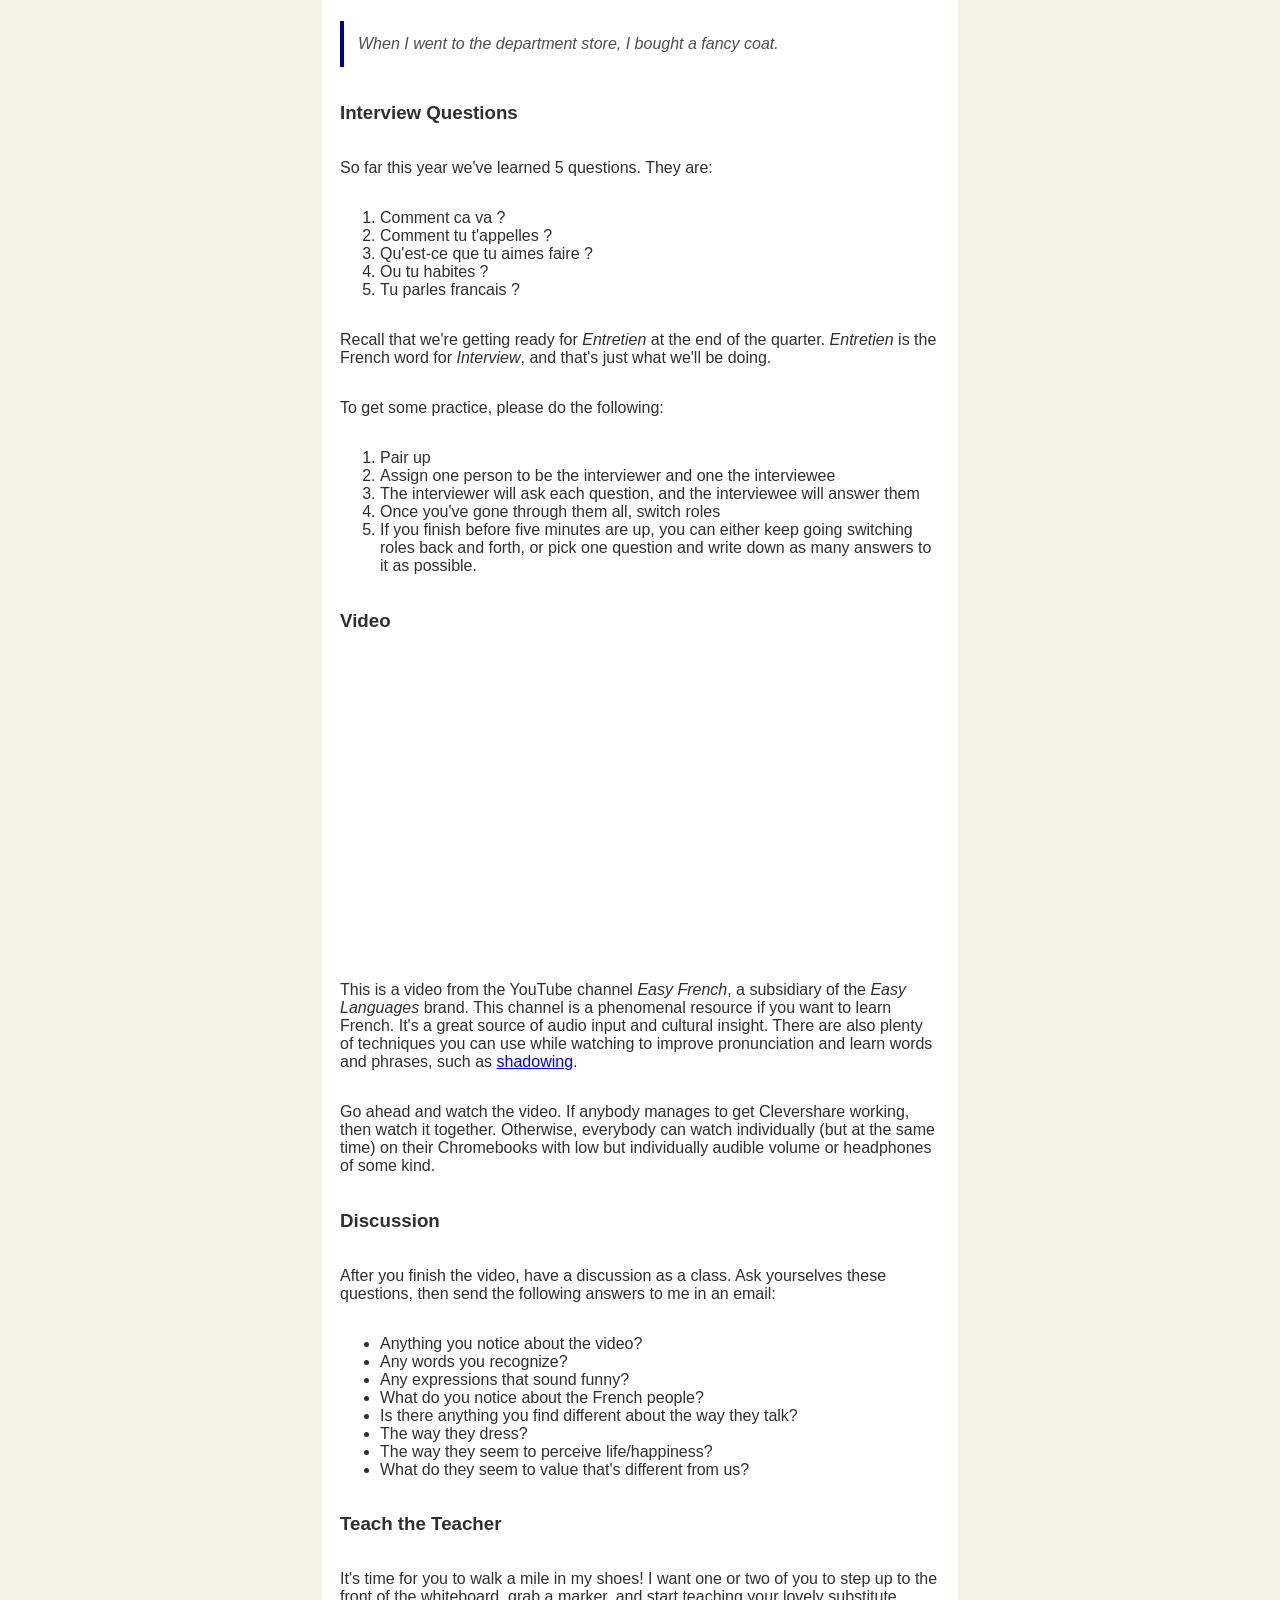
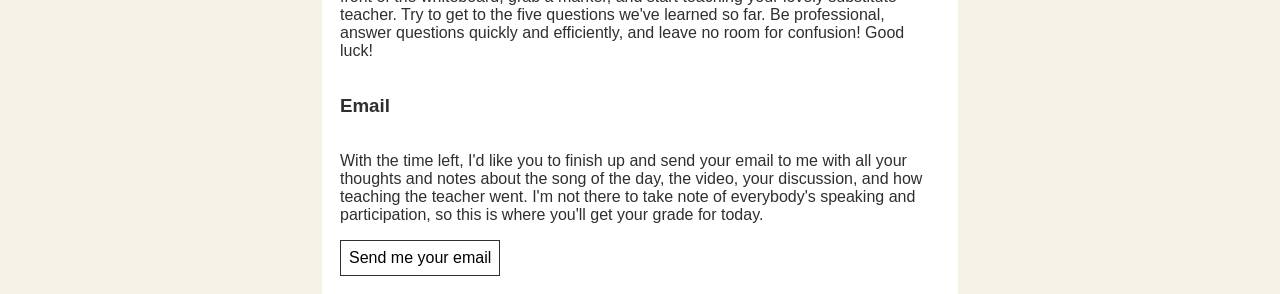
==== commit e82cc701: "added 16 september 2026" ====
--- a/french_1.html
+++ b/french_1.html
@@ -10,6 +10,46 @@
     <div class="content">
       <a class="button" href="index.html">Back</a>
       <h1>French I</h1>
+
+      <span>Wednesday, 16 September 2026</span>
+      <p>Halfway point of the week! This will be the last day we watch the <i>Easy French</i> video, tomorrow and Friday I'll have more general language learning related videos that'll hopefully be inspiring, useful, or both. After reading your emails, I'm super pleased; it seems like you guys are overall coming up with good sentences and keeping them simple while still adding a lot. I can't wait to hear you answer them in person when I return to class on Monday. Well done so far, keep up the good work!</p>
+      <h2>Today's Agenda</h2>
+      <ul>
+        <li>French Song</li>
+        <li>Simplification Game</li>
+        <li>Practice Interview Questions</li>
+        <li>Video + Practice</li>
+        <li>Email</li>
+      </ul>
+      <h3>French Song</h3>
+      <iframe width="560" height="315" src="https://www.youtube.com/embed/UxN_H7ewYTs?si=Q7o4EFX8oCdhGjel" title="YouTube video player" frameborder="0" allow="accelerometer; autoplay; clipboard-write; encrypted-media; gyroscope; picture-in-picture; web-share" referrerpolicy="strict-origin-when-cross-origin" allowfullscreen></iframe>
+      <p>This is a song from MUNYA. She's got a great voice and is a great musician; the album this one's from is called <i>Jardin</i>. I've listened to it a ton, but I've never seen the video until now. I thought it was neat. But the song's great!</p>
+      <p class="quote">Include in your email:</p>
+      <ul>
+        <li>What do you think the story of the video is? I don't really know, so I wonder what you think.</li>
+        <li>This is a different genre than we've seen before. What did you think of it?</li>
+        <li>MUNYA is French-Canadian. Were you able to notice any difference in accent?</li>
+        <li>Favorite part of the song/video?</li>
+      </ul>
+      <h3>Simplification Game</h3>
+      <p>Instead of doing it altogther as a class, first answer it on your own. Take a minute or two. Today's sentence is:</p>
+      <p class="quote">Once upon a time in a kingdom far far away, the king and queen were blessed with a beautiful baby girl. And throughout the land, everyone was happy. Until the sun went down, and they saw that their daughter was cursed with a frightful enchantment that took hold each and every night.</p>
+      <p>Three sentences, three different ideas: make it as simple as you can!</p>
+      <p class="quote">Include in your email:</p>
+      <ul>
+        <li>Your train of thought</li>
+        <li>Your final simplified sentences</li>
+      </ul>
+      <h3>Practice Interview Questions</h3>
+      <p>I'm glad it seems like you're all doing well with <i>Entretien</i>! Keep it up and get some more reps in. I'm exited to see your progress over the course of the week!</p>
+      <h3>Video</h3>
+      <p>Here's the video one final time:</p>
+      <iframe width="560" height="315" src="https://www.youtube.com/embed/flS3MVNXWbw?si=3Gkw-ZOKlUS97bNv" title="YouTube video player" frameborder="0" allow="accelerometer; autoplay; clipboard-write; encrypted-media; gyroscope; picture-in-picture; web-share" referrerpolicy="strict-origin-when-cross-origin" allowfullscreen></iframe>
+      <p>Remember when I gave you the advice to not make your responses too long and complex? I'd like you to try to memorize your new and improved answer that you came up with yesterday. Again, it's an <i>Entretien</i> question. But, I'd like you to really try going above and beyond and remembering something a touch more than the simplest possible answer. Take some time to practice, by yourself and with a partner.</p>
+      <h3>Email</h3>
+      <p>Again, I'll grade you via your email to me, so be sure to send it ASAP!</p>
+      <a class="button" href="mailto:mitchell.lagaras@championlocal.org">Email me!</a>
+      <div class="break"></div>
 
       <span>Tuesday, 15 September 2026</span>
       <h2>Today's Agenda</h2>
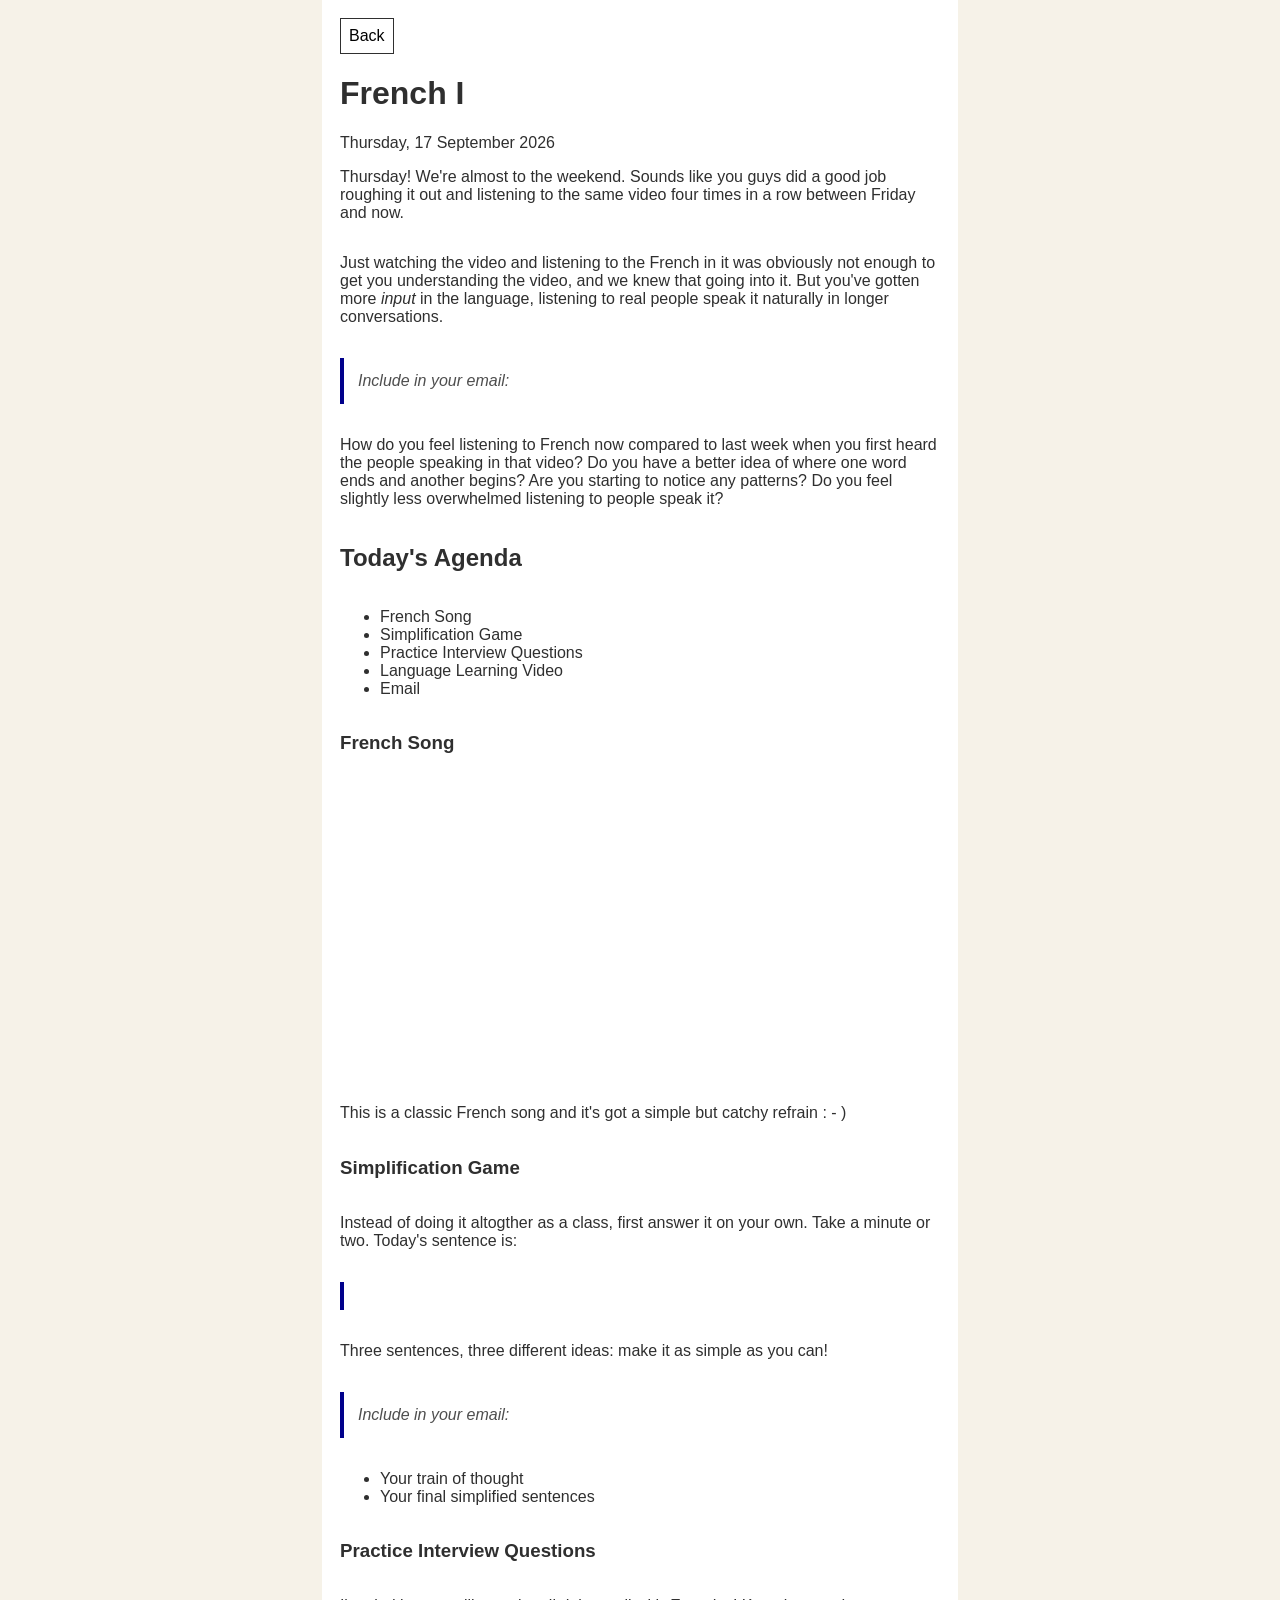
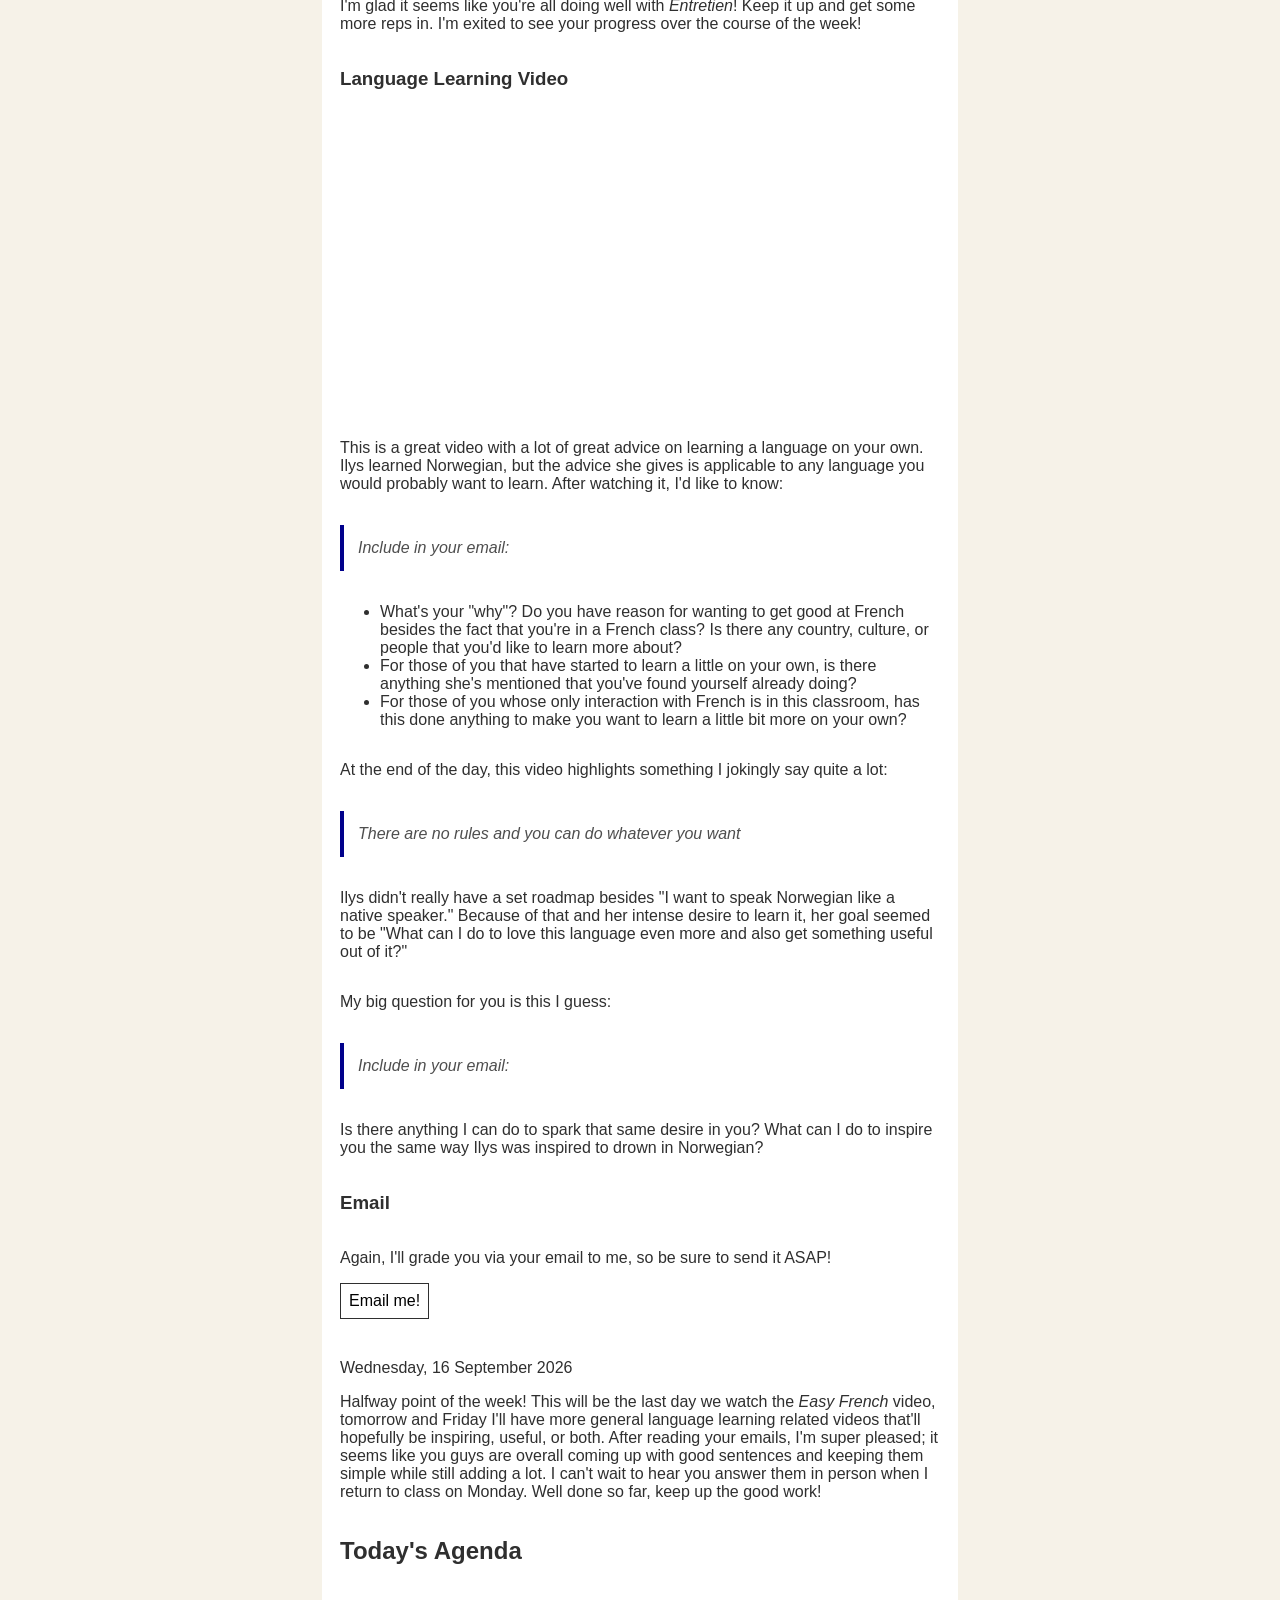
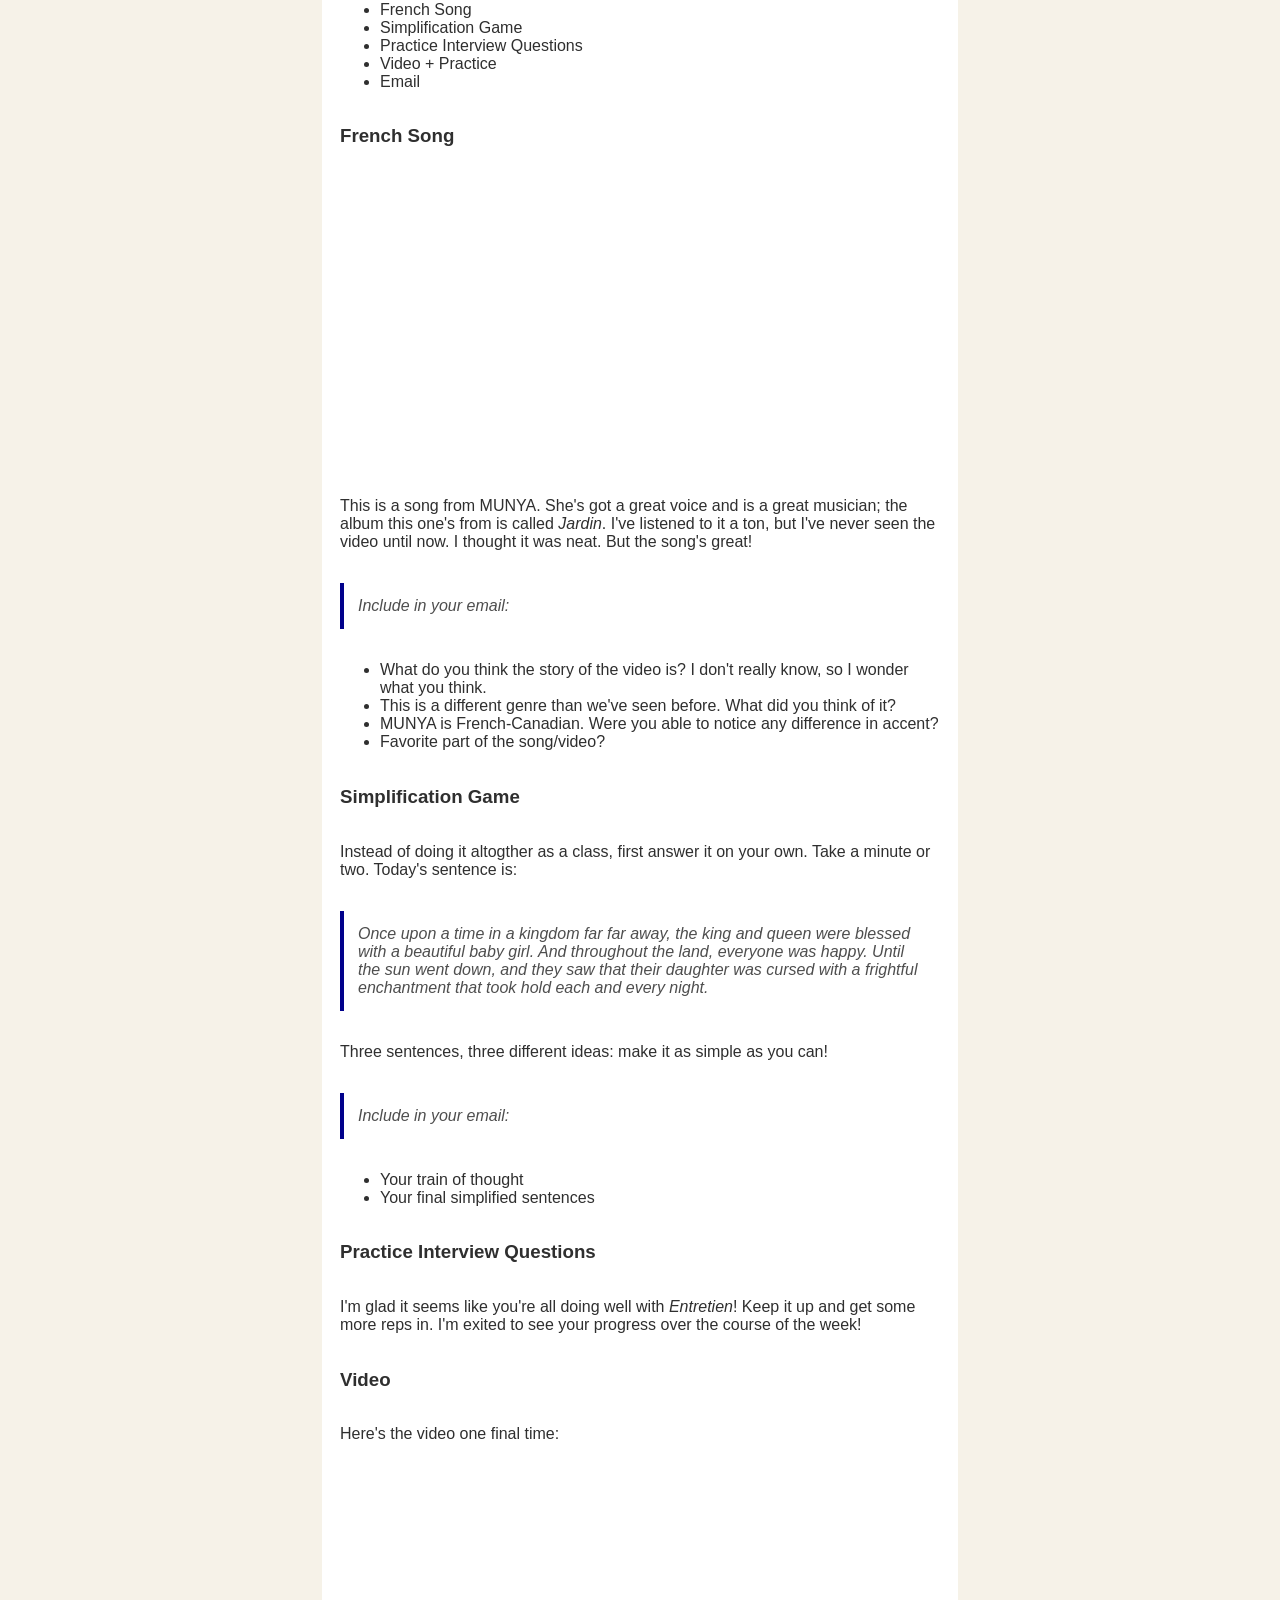
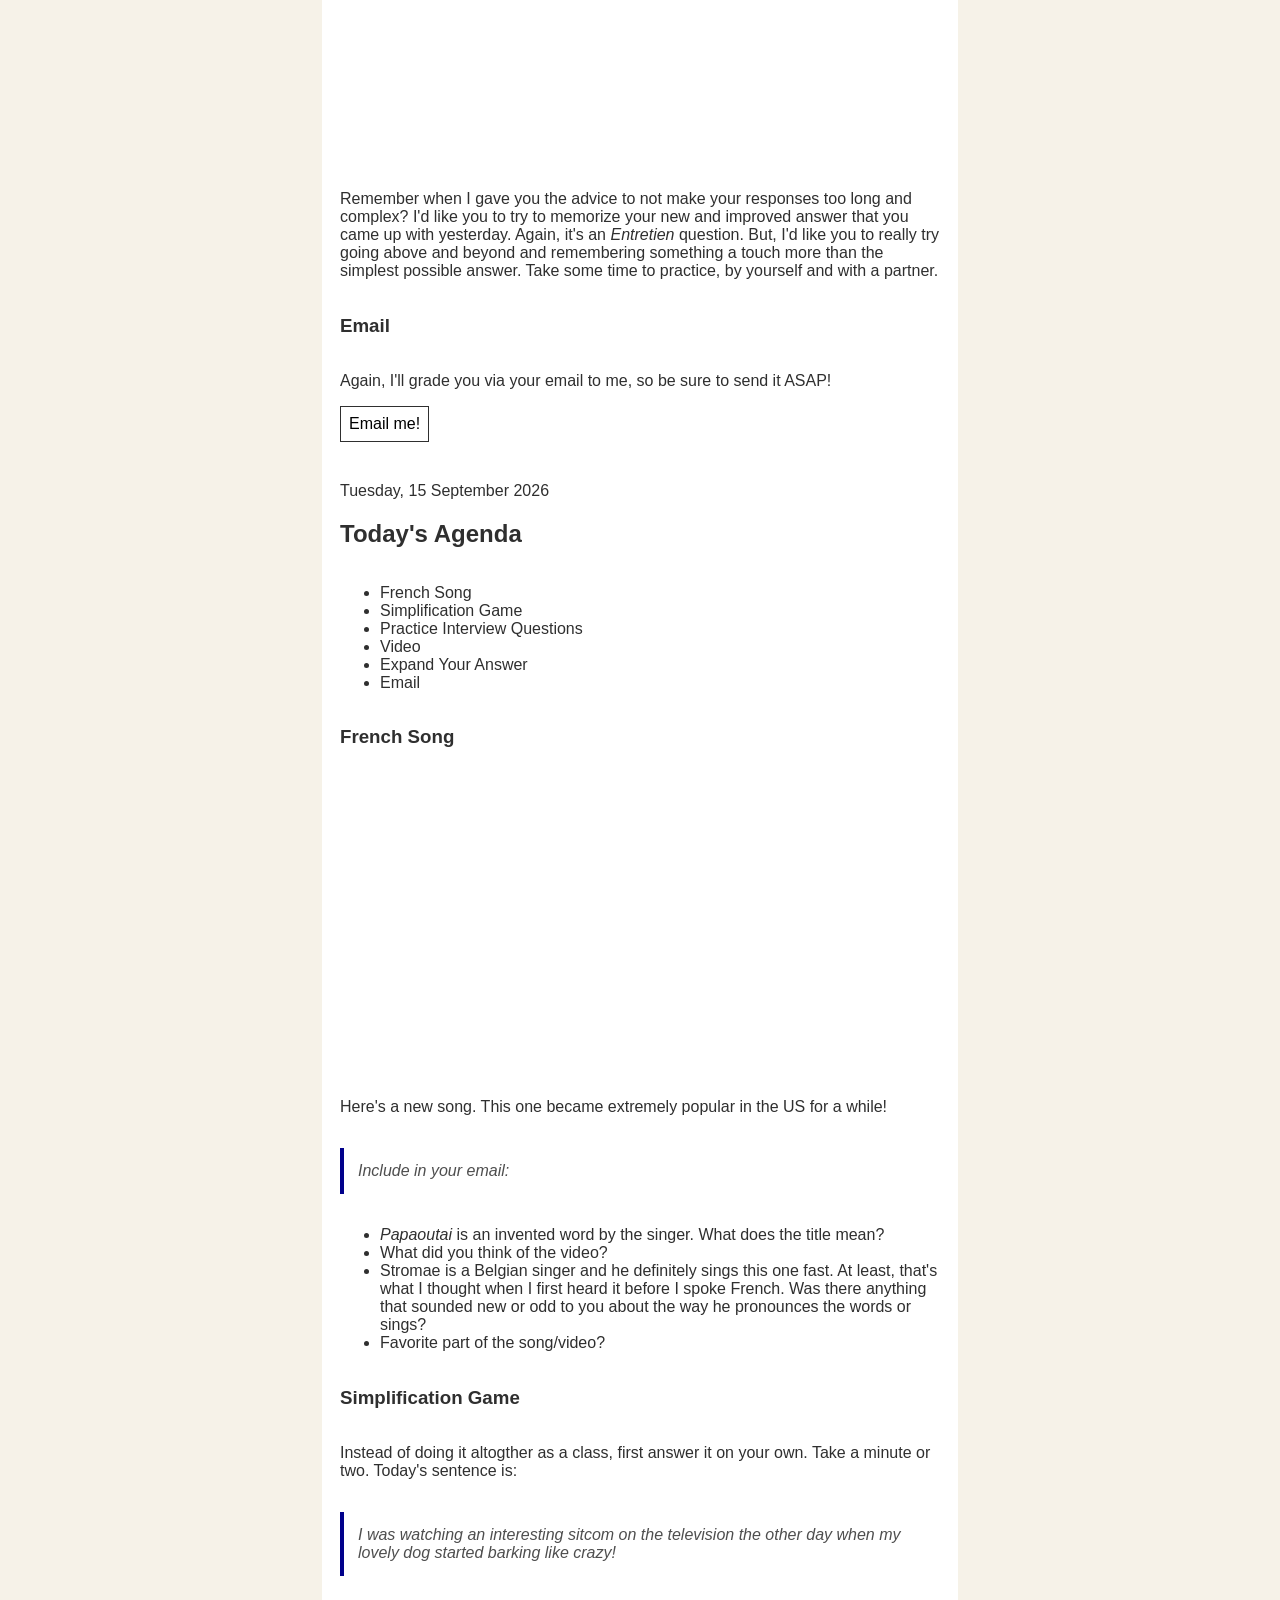
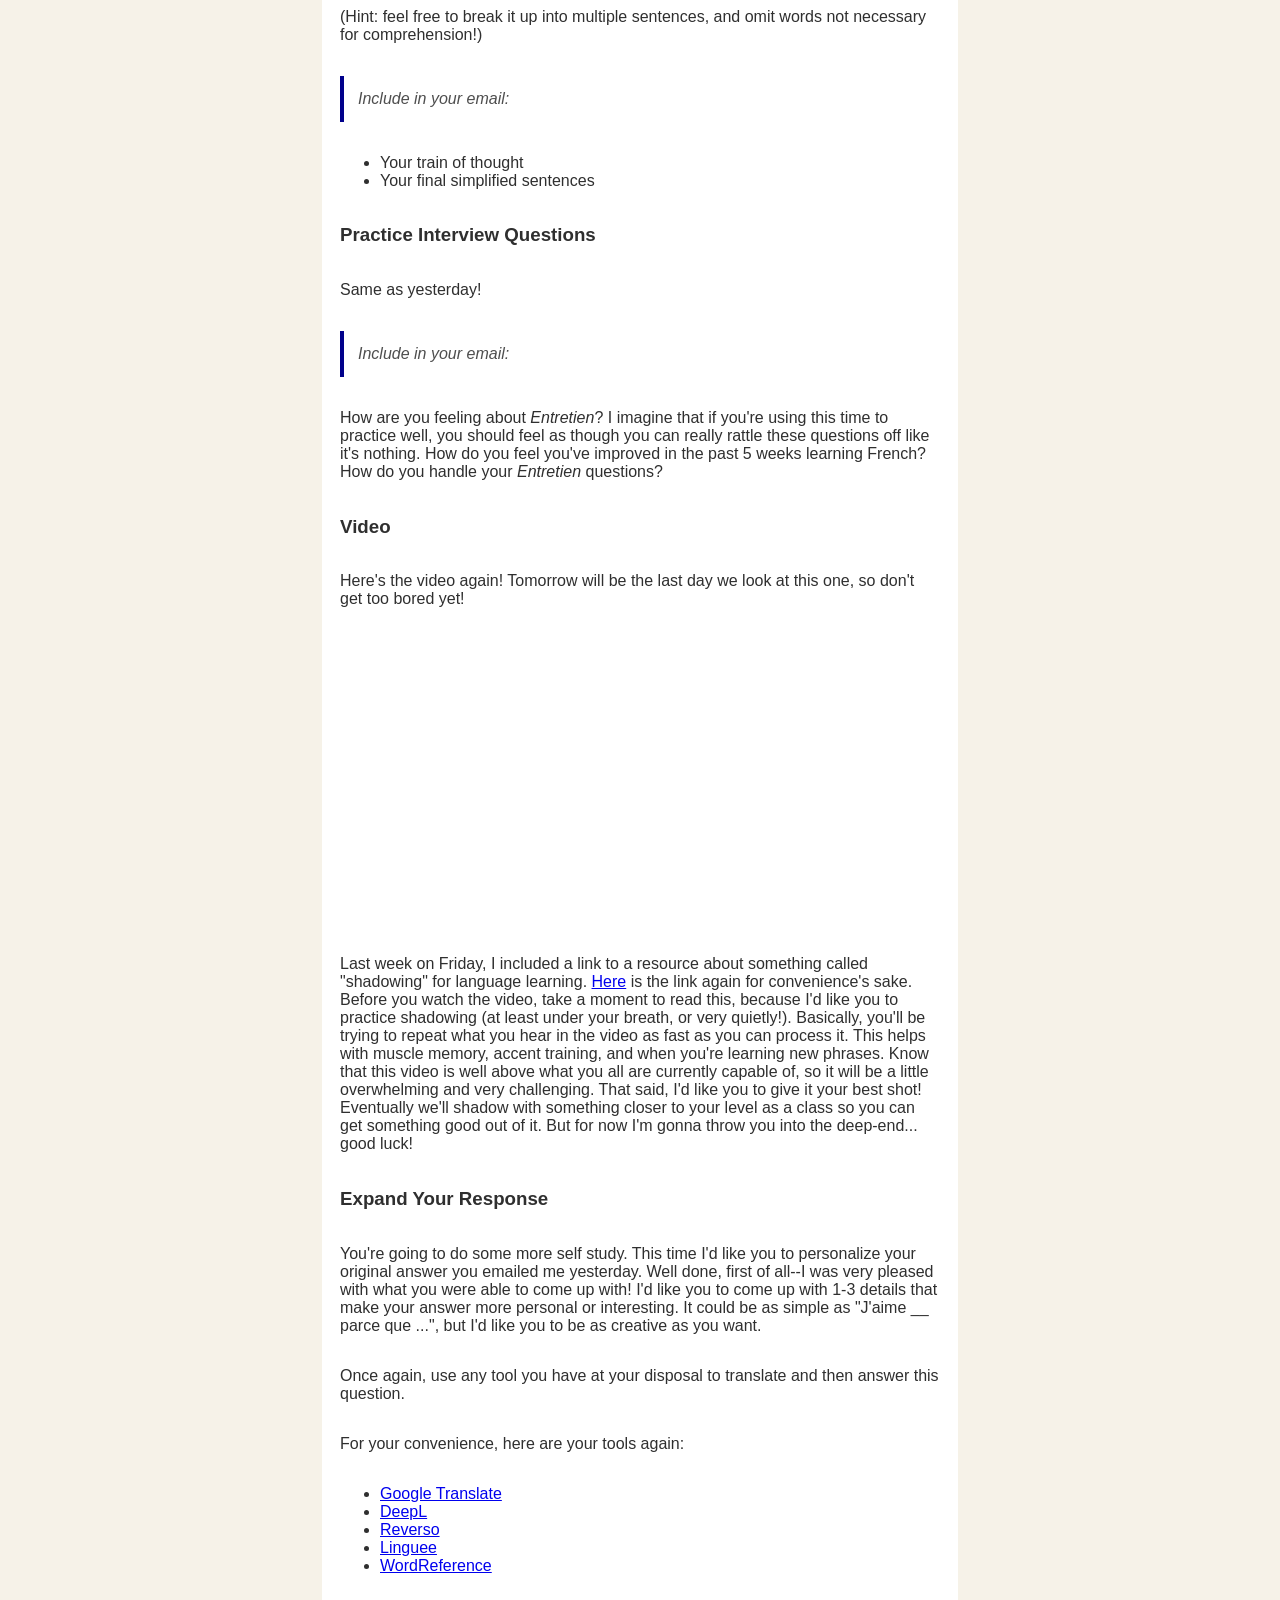
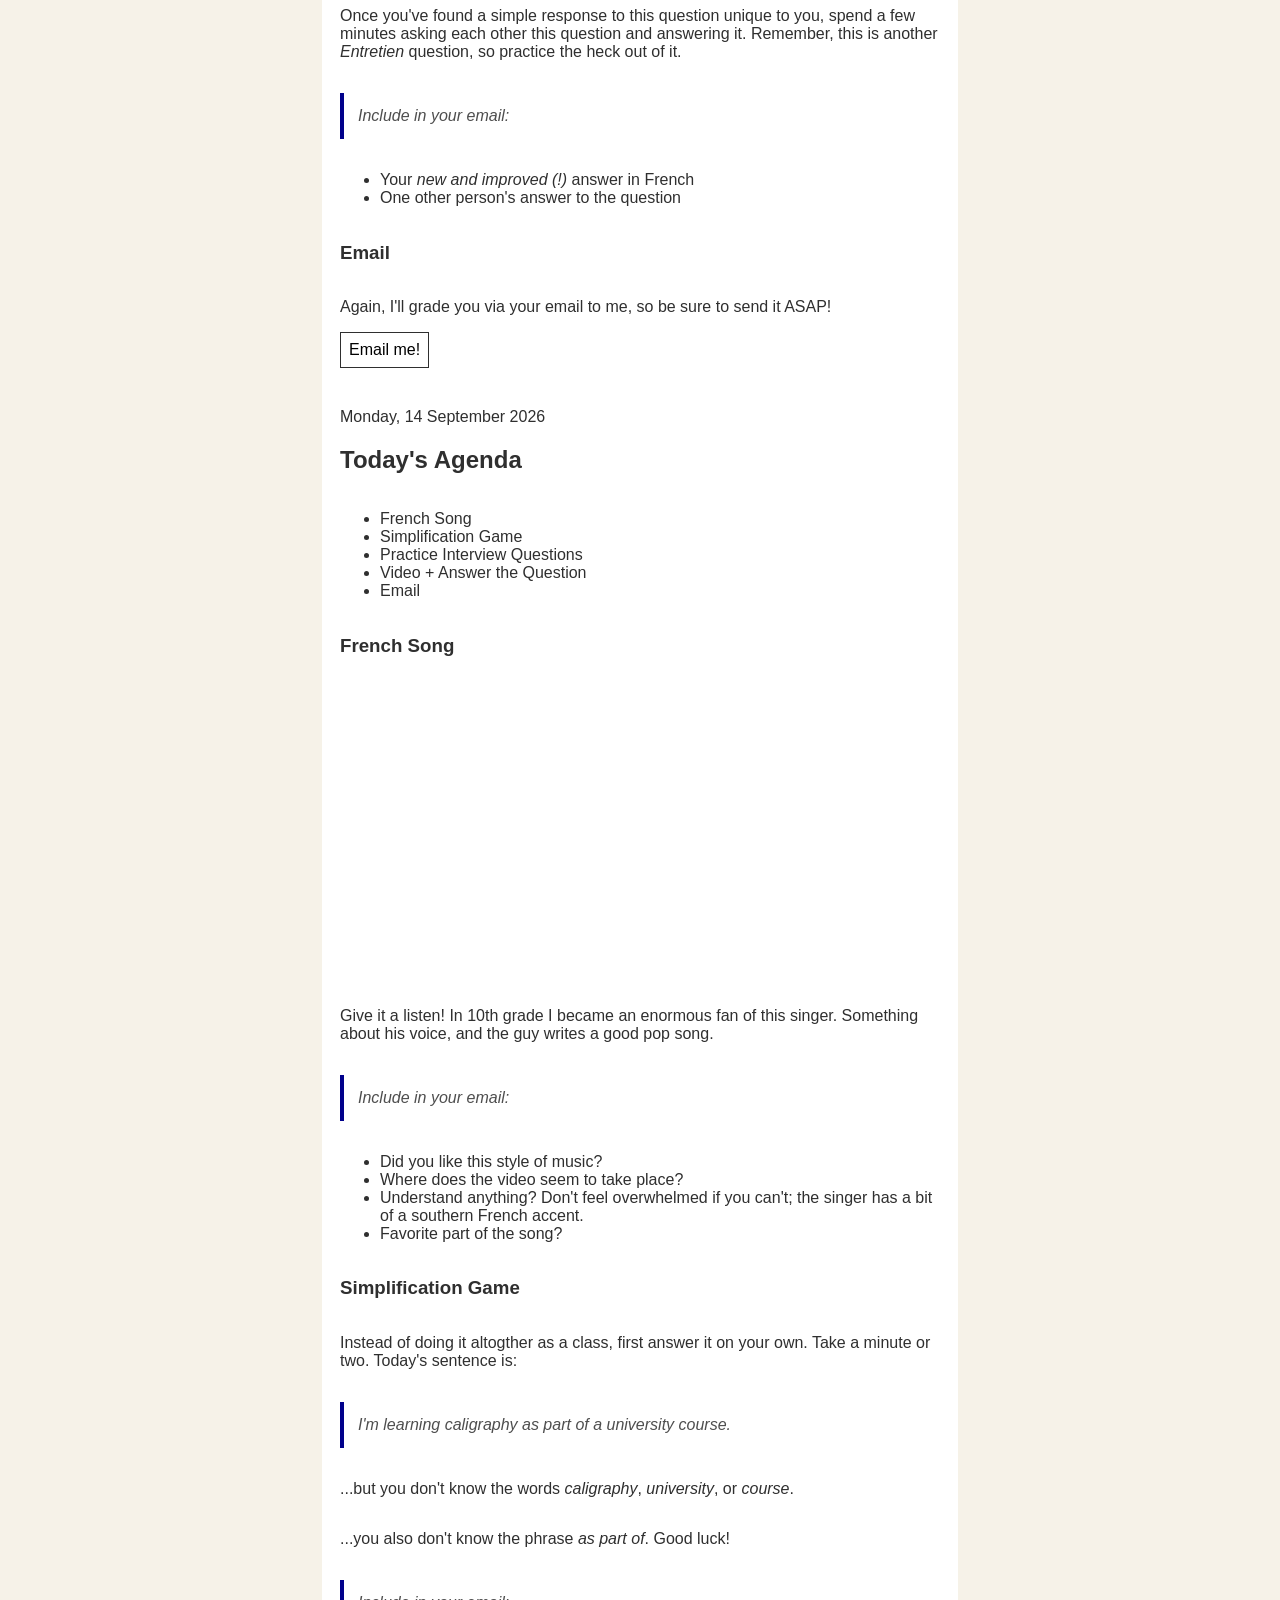
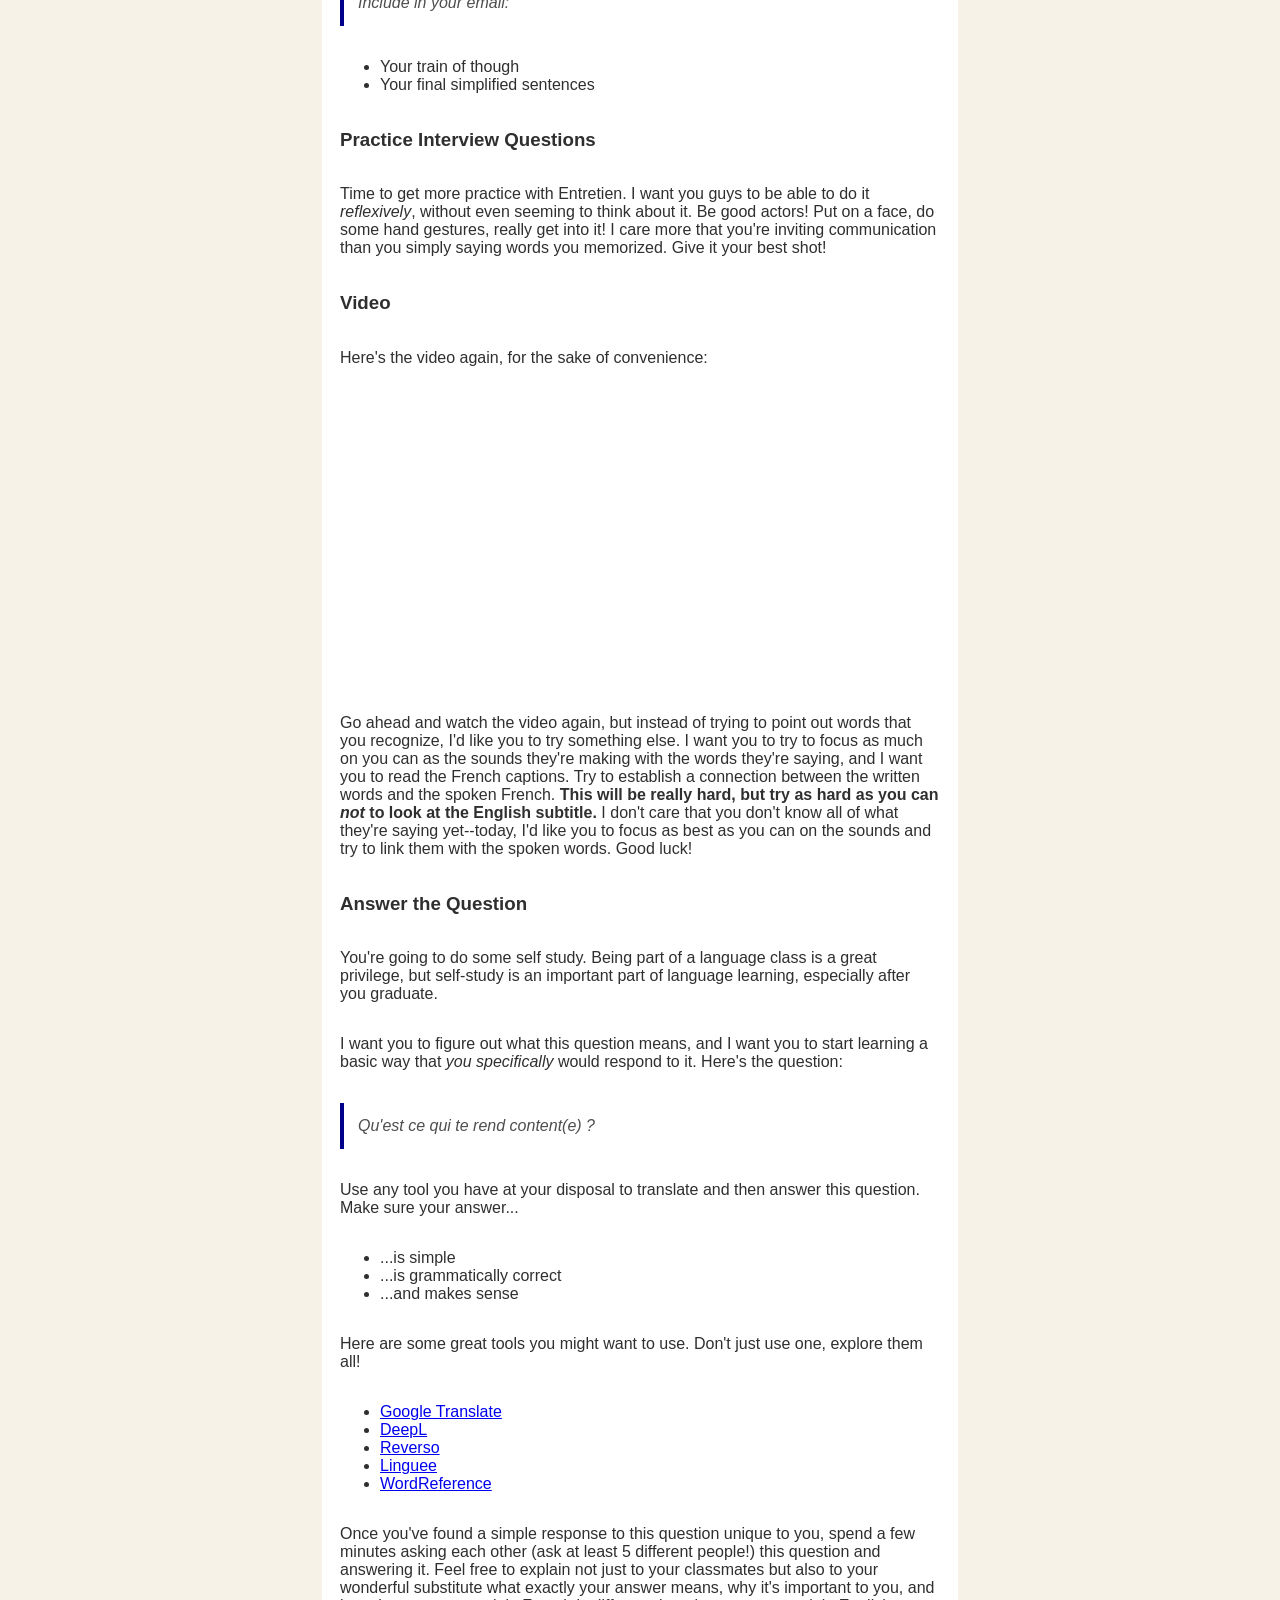
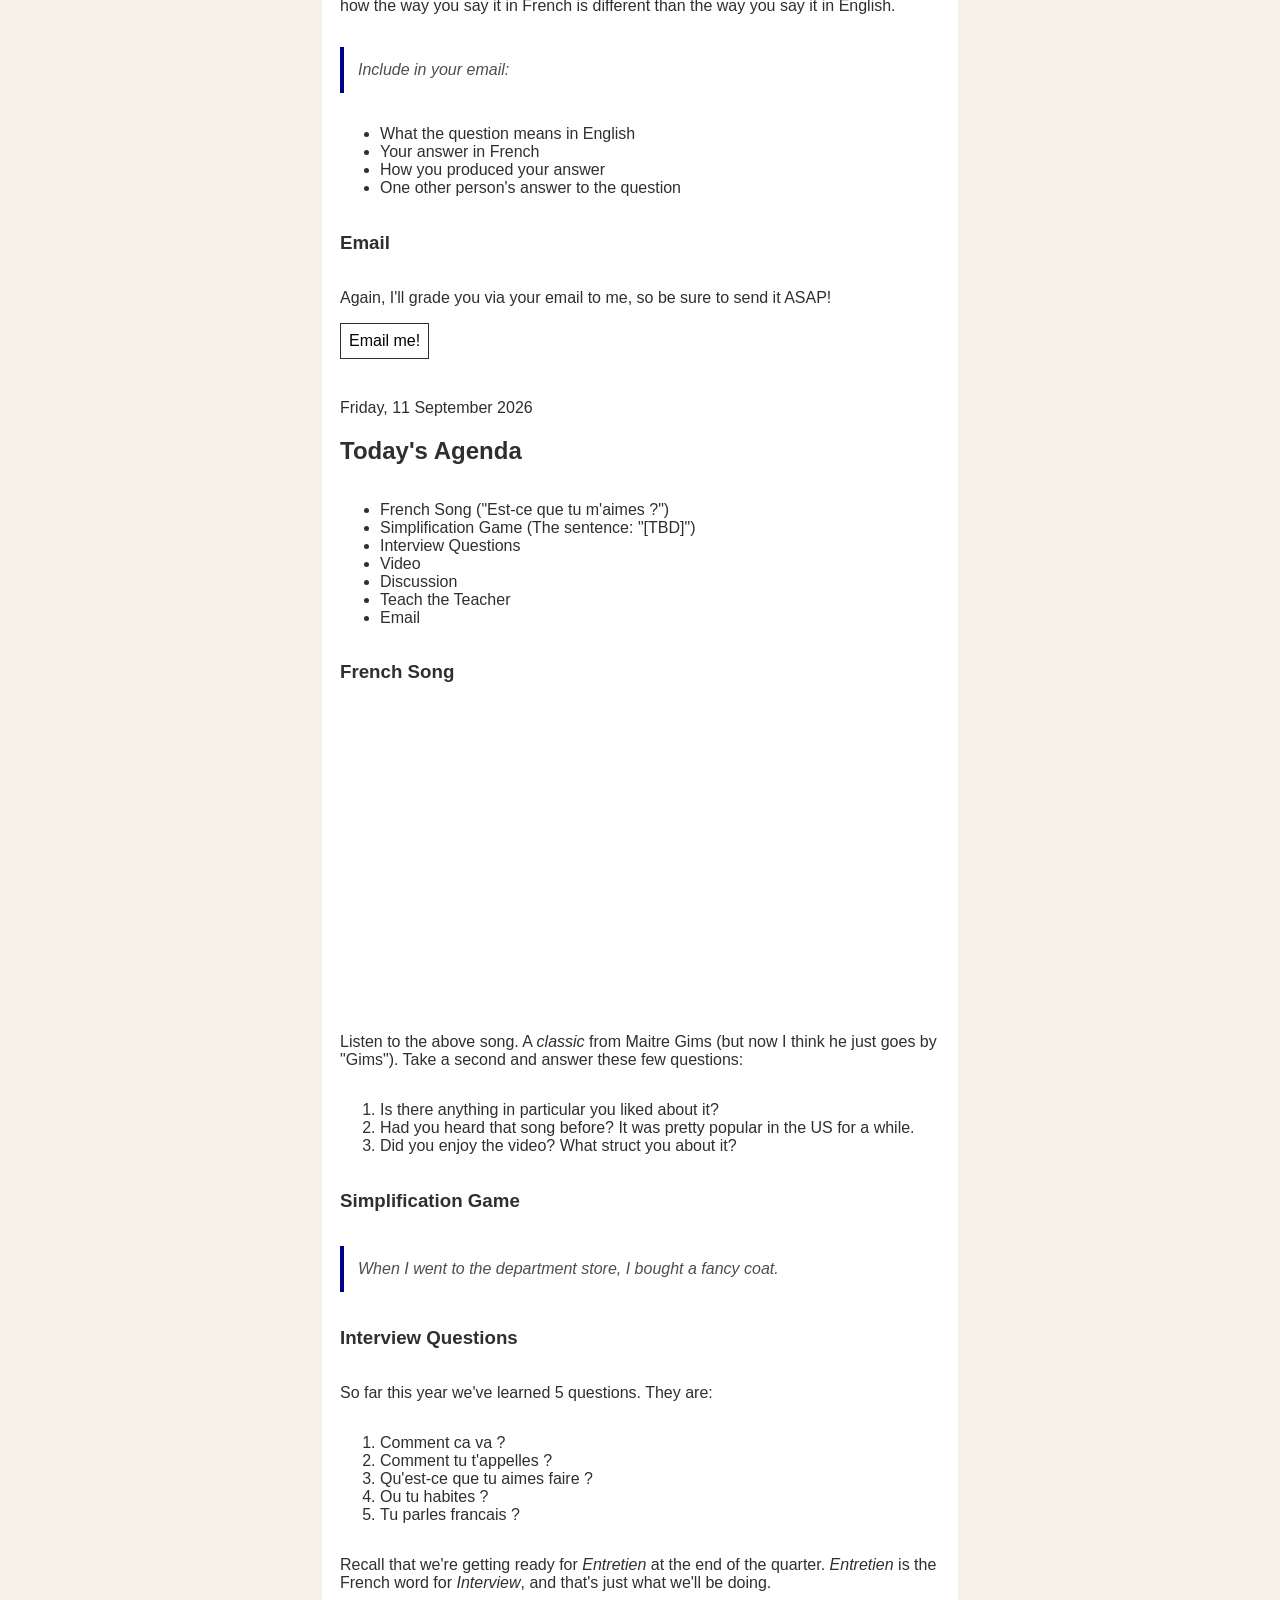
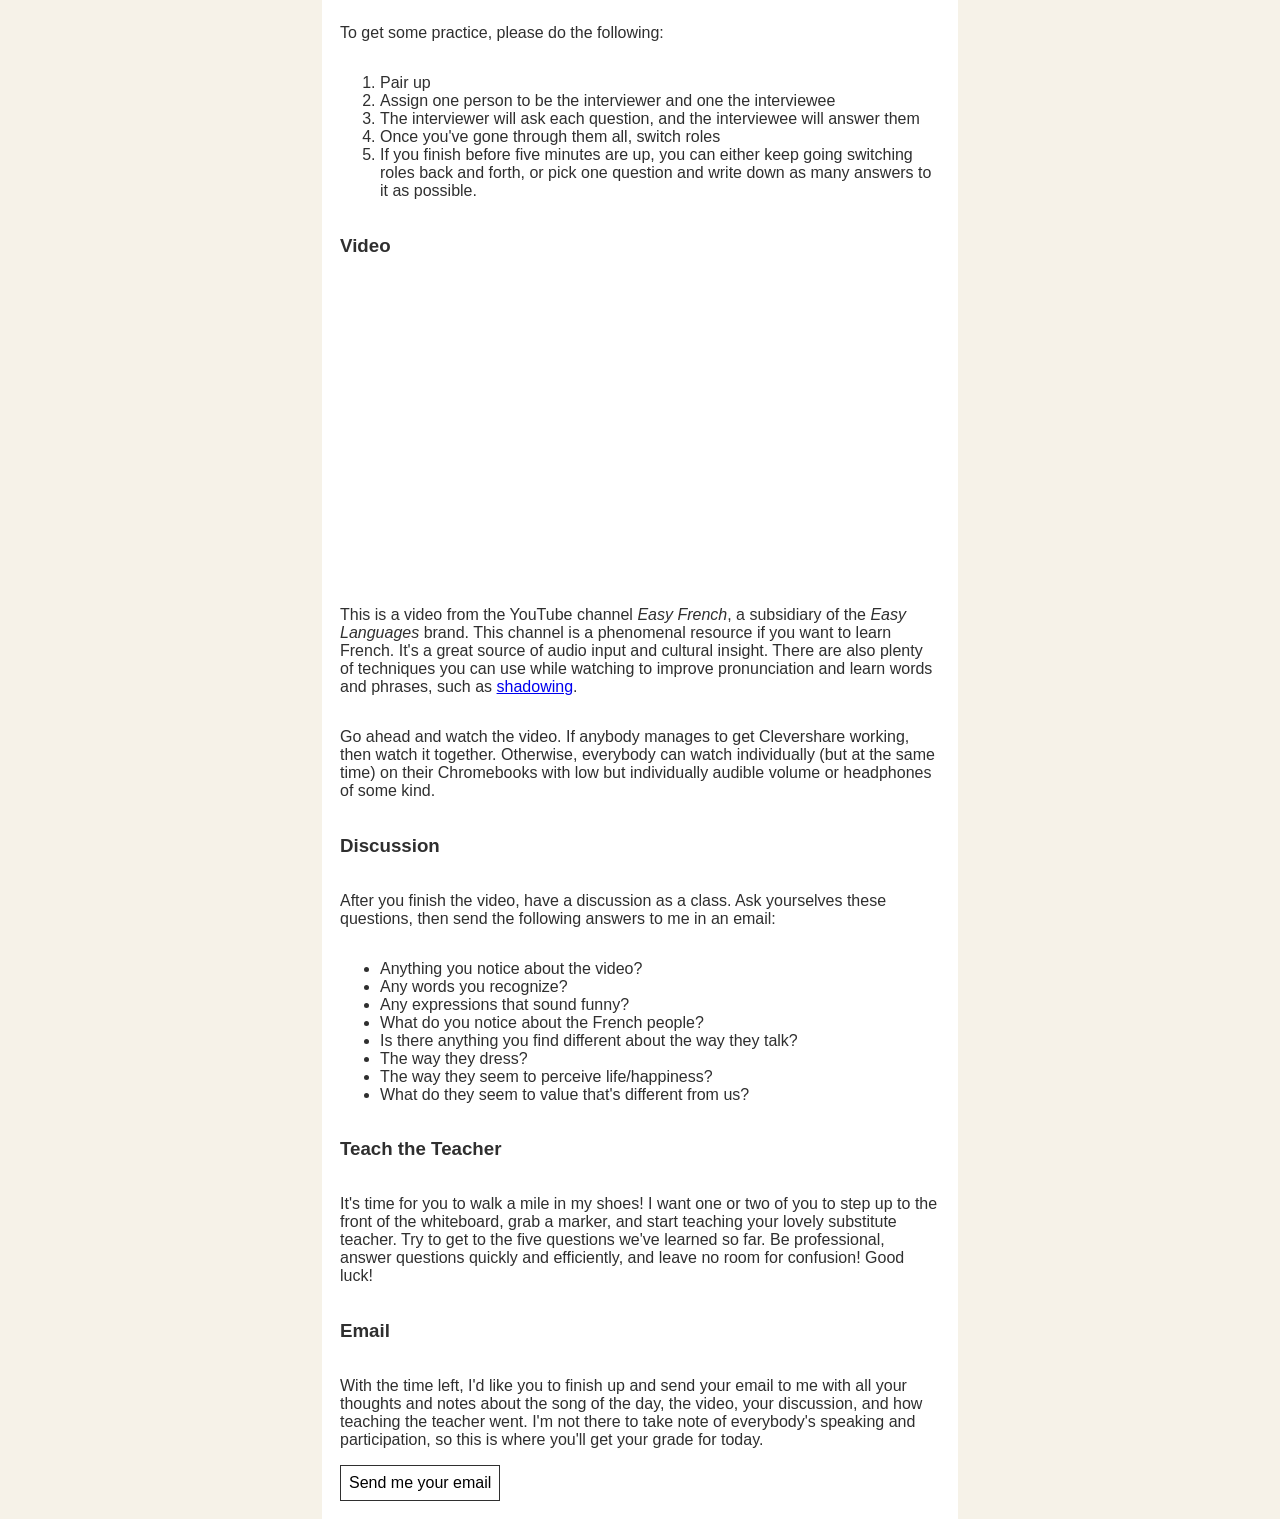
==== commit e502861d: "added 17 september" ====
--- a/french_1.html
+++ b/french_1.html
@@ -10,6 +10,53 @@
     <div class="content">
       <a class="button" href="index.html">Back</a>
       <h1>French I</h1>
+
+      <span>Thursday, 17 September 2026</span>
+      <p>Thursday! We're almost to the weekend. Sounds like you guys did a good job roughing it out and listening to the same video four times in a row between Friday and now.</p>
+      <p>Just watching the video and listening to the French in it was obviously not enough to get you understanding the video, and we knew that going into it. But you've gotten more <i>input</i> in the language, listening to real people speak it naturally in longer conversations.</p>
+      <p class="quote">Include in your email:</p>
+      <p>How do you feel listening to French now compared to last week when you first heard the people speaking in that video? Do you have a better idea of where one word ends and another begins? Are you starting to notice any patterns? Do you feel slightly less overwhelmed listening to people speak it?</p>
+      <h2>Today's Agenda</h2>
+      <ul>
+        <li>French Song</li>
+        <li>Simplification Game</li>
+        <li>Practice Interview Questions</li>
+        <li>Language Learning Video</li>
+        <li>Email</li>
+      </ul>
+      <h3>French Song</h3>
+      <iframe width="560" height="315" src="https://www.youtube.com/embed/XPkBMqehr5k?si=rI8q-GuwCsZJXKnL" title="YouTube video player" frameborder="0" allow="accelerometer; autoplay; clipboard-write; encrypted-media; gyroscope; picture-in-picture; web-share" referrerpolicy="strict-origin-when-cross-origin" allowfullscreen></iframe>
+      <p>This is a classic French song and it's got a simple but catchy refrain : - )</p>
+      <h3>Simplification Game</h3>
+      <p>Instead of doing it altogther as a class, first answer it on your own. Take a minute or two. Today's sentence is:</p>
+      <p class="quote"></p>
+      <p>Three sentences, three different ideas: make it as simple as you can!</p>
+      <p class="quote">Include in your email:</p>
+      <ul>
+        <li>Your train of thought</li>
+        <li>Your final simplified sentences</li>
+      </ul>
+      <h3>Practice Interview Questions</h3>
+      <p>I'm glad it seems like you're all doing well with <i>Entretien</i>! Keep it up and get some more reps in. I'm exited to see your progress over the course of the week!</p>
+      <h3>Language Learning Video</h3>
+      <iframe width="560" height="315" src="https://www.youtube.com/embed/uWQYqcFX8JE?si=gEX3IUwC0Xc96zrt" title="YouTube video player" frameborder="0" allow="accelerometer; autoplay; clipboard-write; encrypted-media; gyroscope; picture-in-picture; web-share" referrerpolicy="strict-origin-when-cross-origin" allowfullscreen></iframe>
+      <p>This is a great video with a lot of great advice on learning a language on your own. Ilys learned Norwegian, but the advice she gives is applicable to any language you would probably want to learn. After watching it, I'd like to know:</p>
+      <p class="quote">Include in your email:</p>
+      <ul>
+        <li>What's your "why"? Do you have reason for wanting to get good at French besides the fact that you're in a French class? Is there any country, culture, or people that you'd like to learn more about?</li>
+        <li>For those of you that have started to learn a little on your own, is there anything she's mentioned that you've found yourself already doing?</li>
+        <li>For those of you whose only interaction with French is in this classroom, has this done anything to make you want to learn a little bit more on your own?</li>
+      </ul>
+      <p>At the end of the day, this video highlights something I jokingly say quite a lot:</p>
+      <p class="quote">There are no rules and you can do whatever you want</p>
+      <p>Ilys didn't really have a set roadmap besides "I want to speak Norwegian like a native speaker." Because of that and her intense desire to learn it, her goal seemed to be "What can I do to love this language even more and also get something useful out of it?"</p>
+      <p>My big question for you is this I guess:</p>
+      <p class="quote">Include in your email:</p>
+      <p>Is there anything I can do to spark that same desire in you? What can I do to inspire you the same way Ilys was inspired to drown in Norwegian?</p>
+      <h3>Email</h3>
+      <p>Again, I'll grade you via your email to me, so be sure to send it ASAP!</p>
+      <a class="button" href="mailto:mitchell.lagaras@championlocal.org">Email me!</a>
+      <div class="break"></div>
 
       <span>Wednesday, 16 September 2026</span>
       <p>Halfway point of the week! This will be the last day we watch the <i>Easy French</i> video, tomorrow and Friday I'll have more general language learning related videos that'll hopefully be inspiring, useful, or both. After reading your emails, I'm super pleased; it seems like you guys are overall coming up with good sentences and keeping them simple while still adding a lot. I can't wait to hear you answer them in person when I return to class on Monday. Well done so far, keep up the good work!</p>
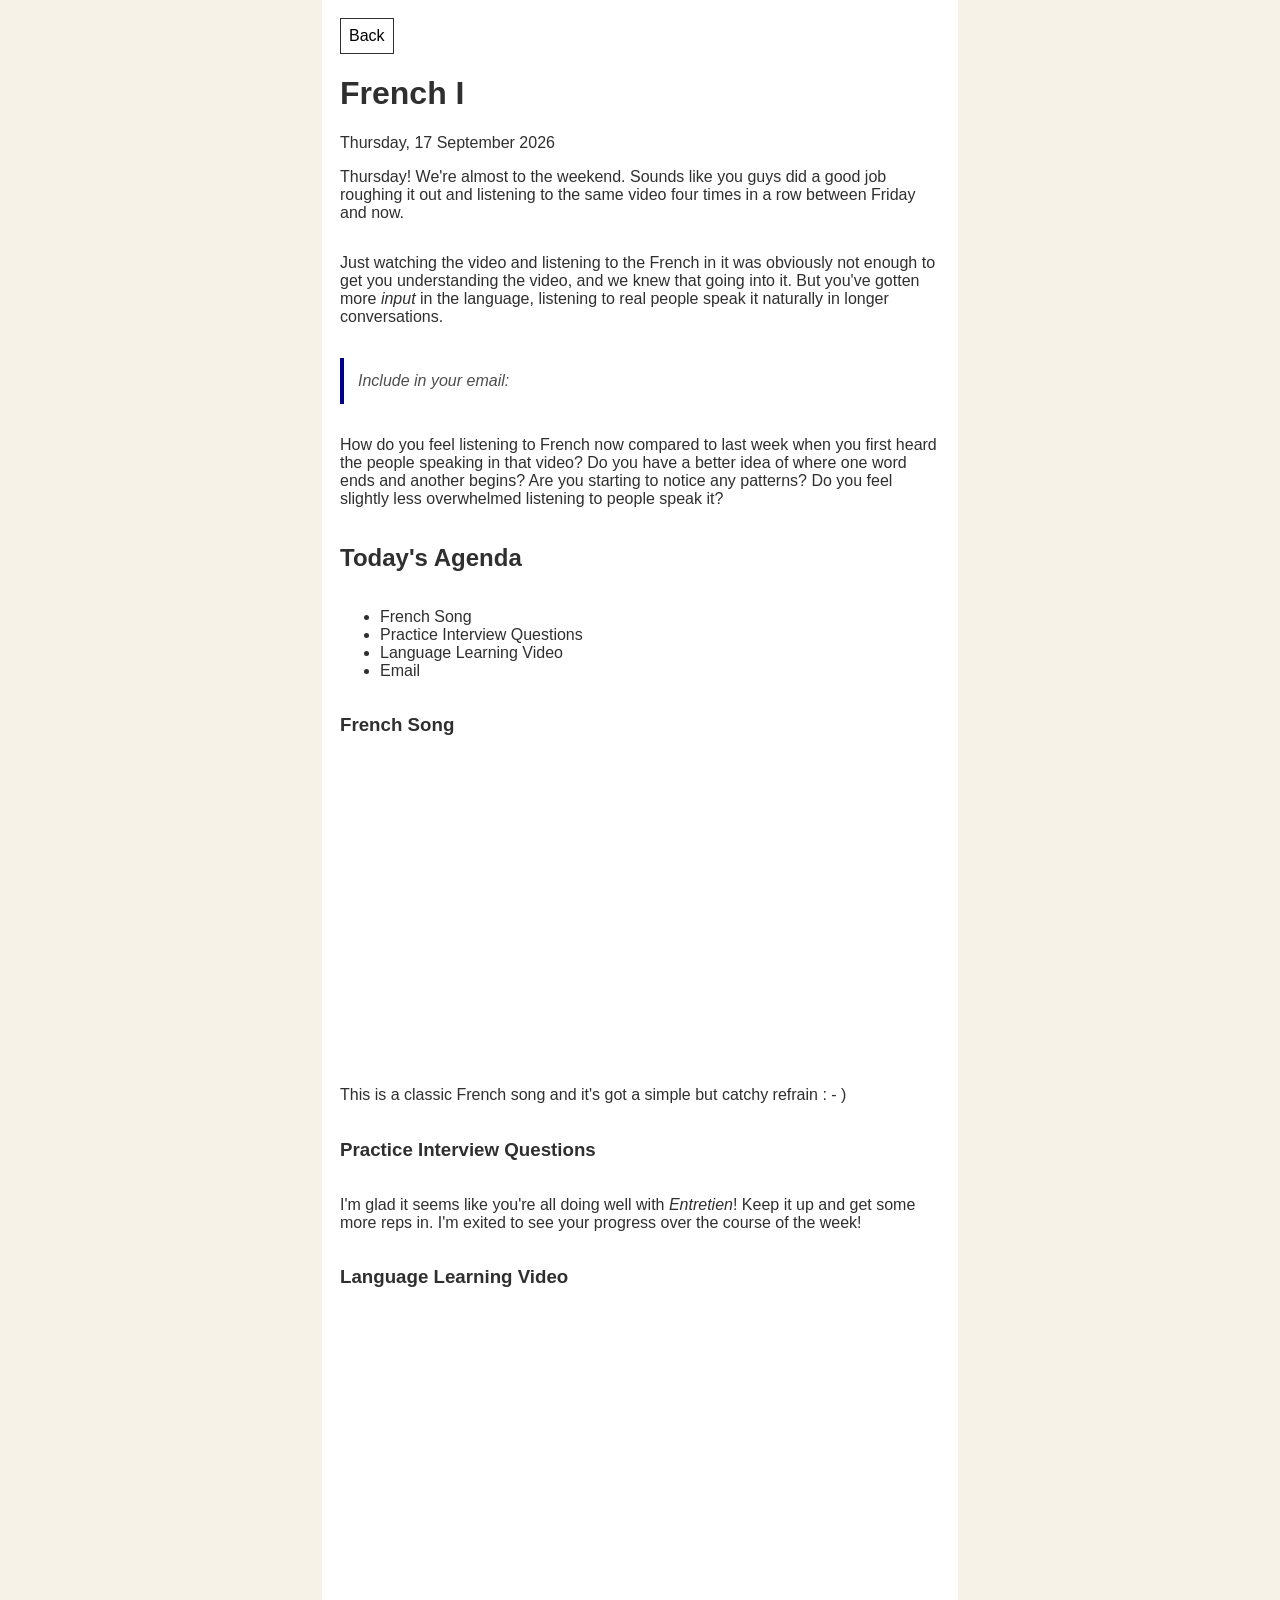
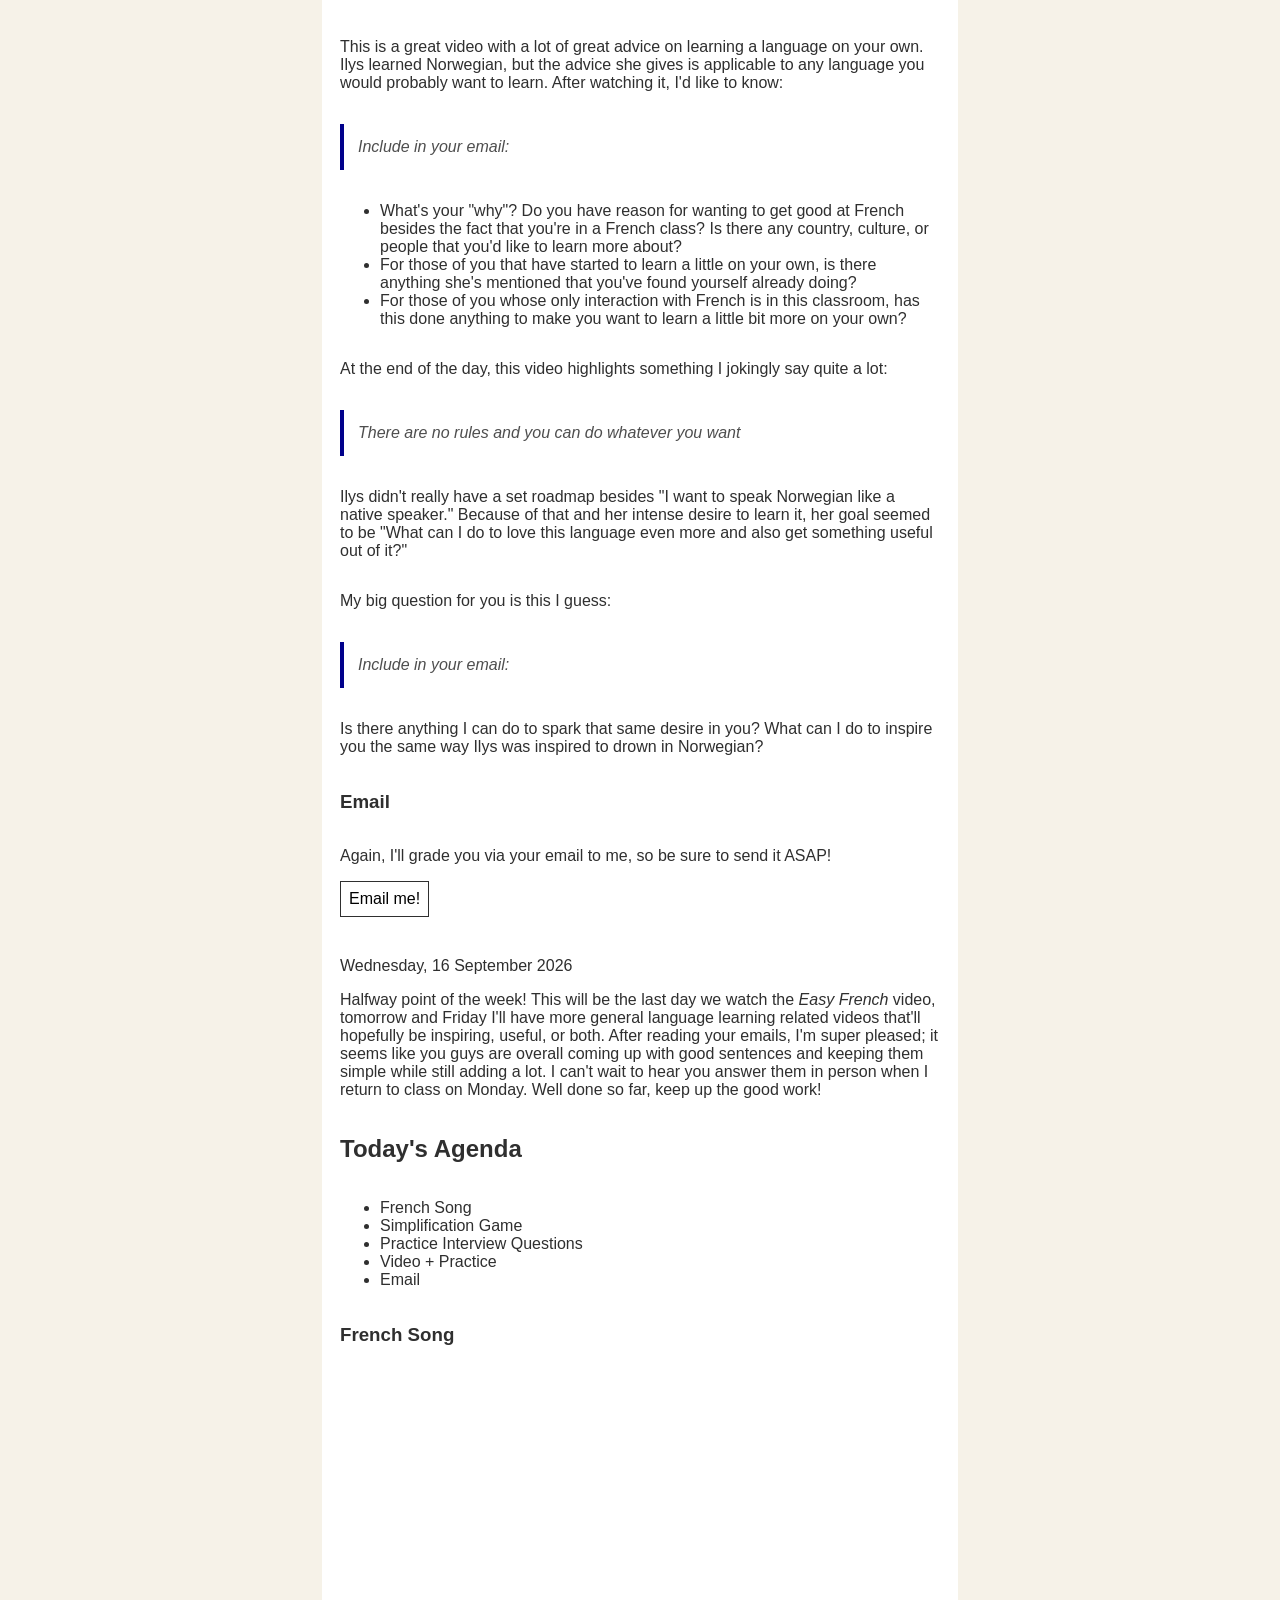
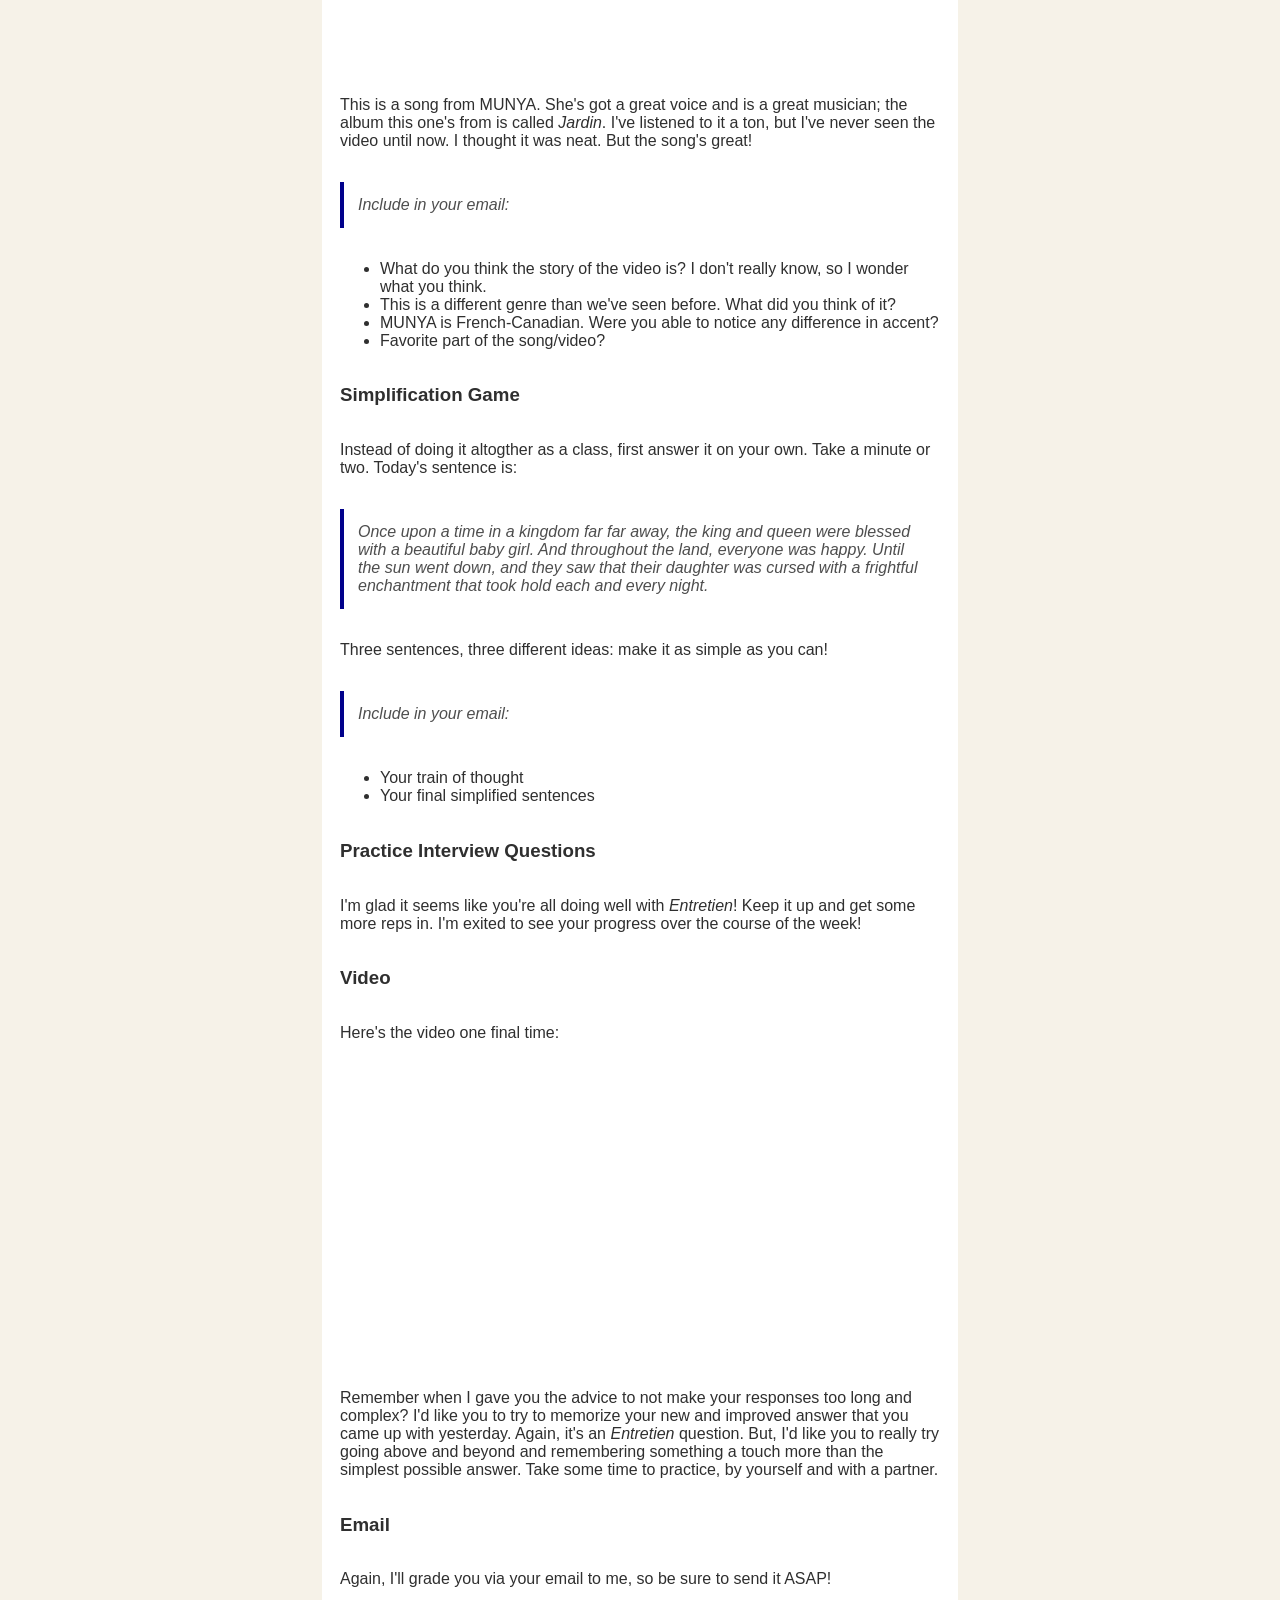
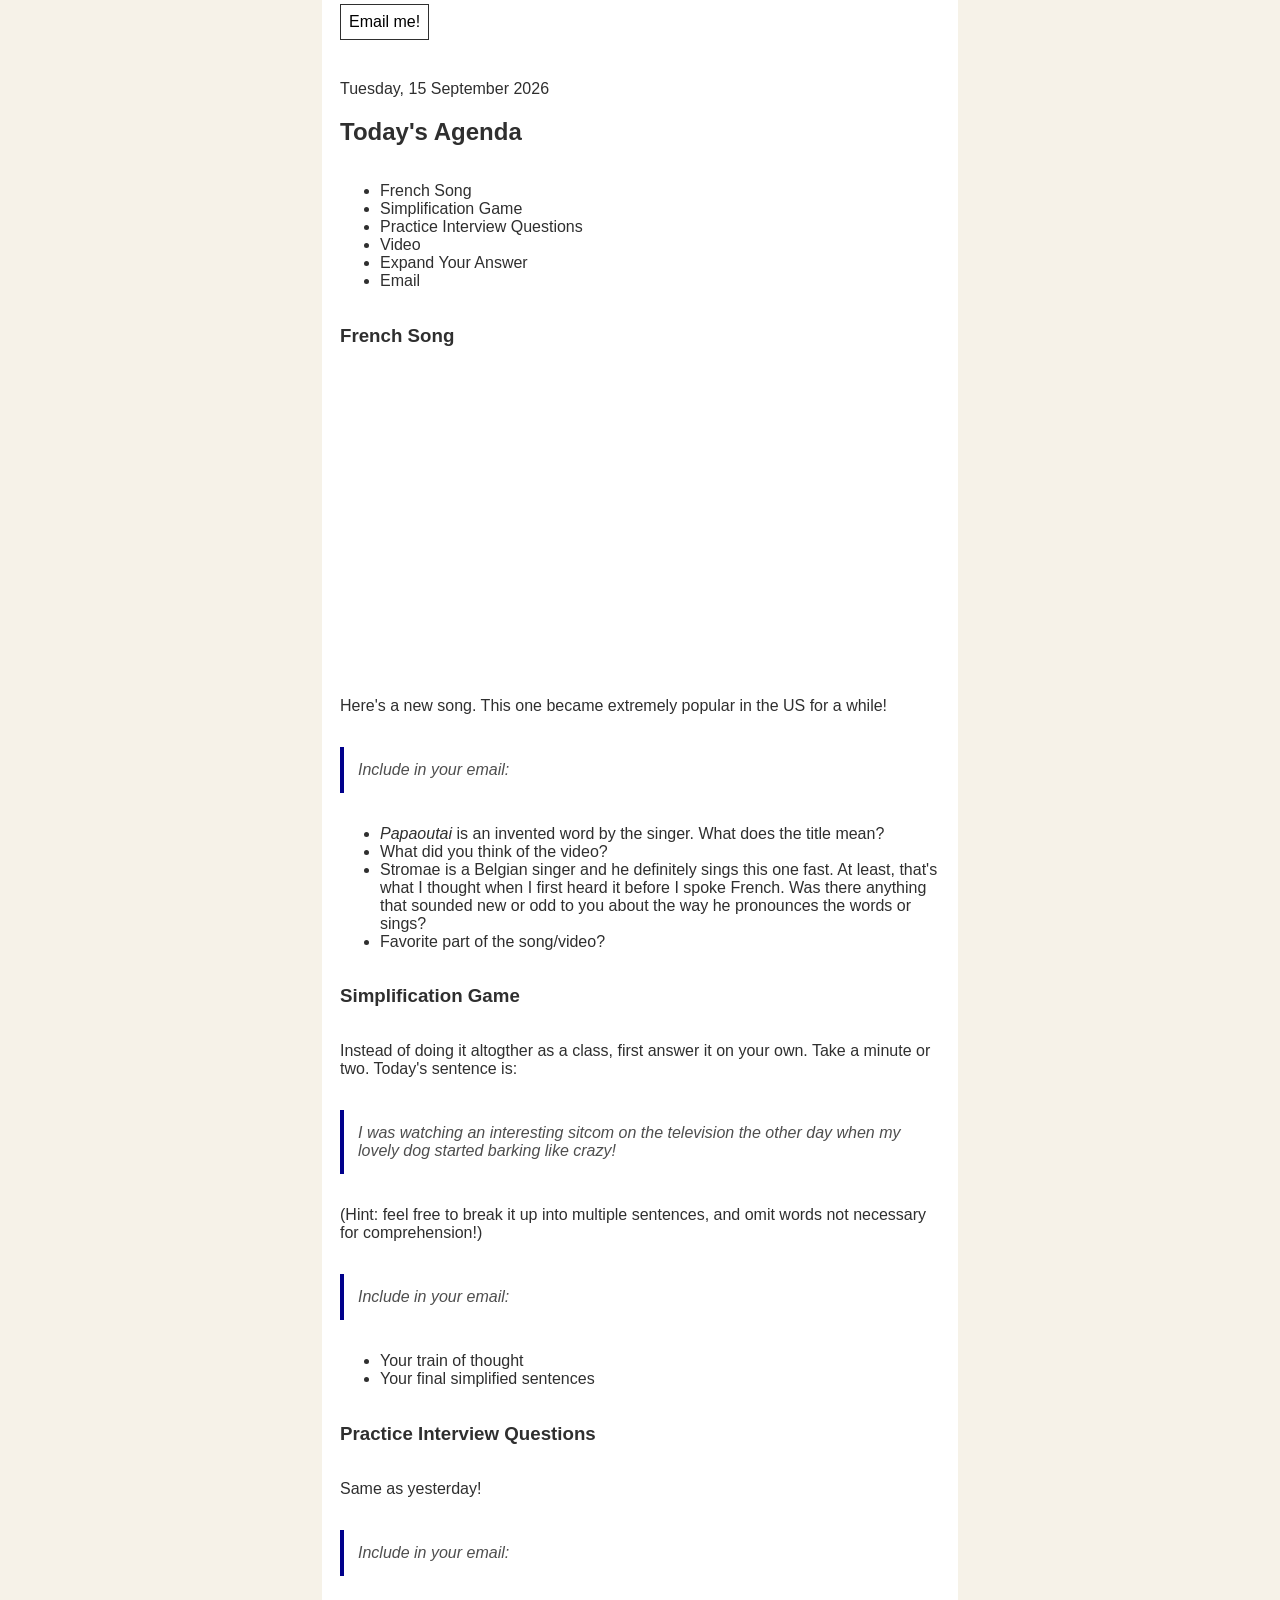
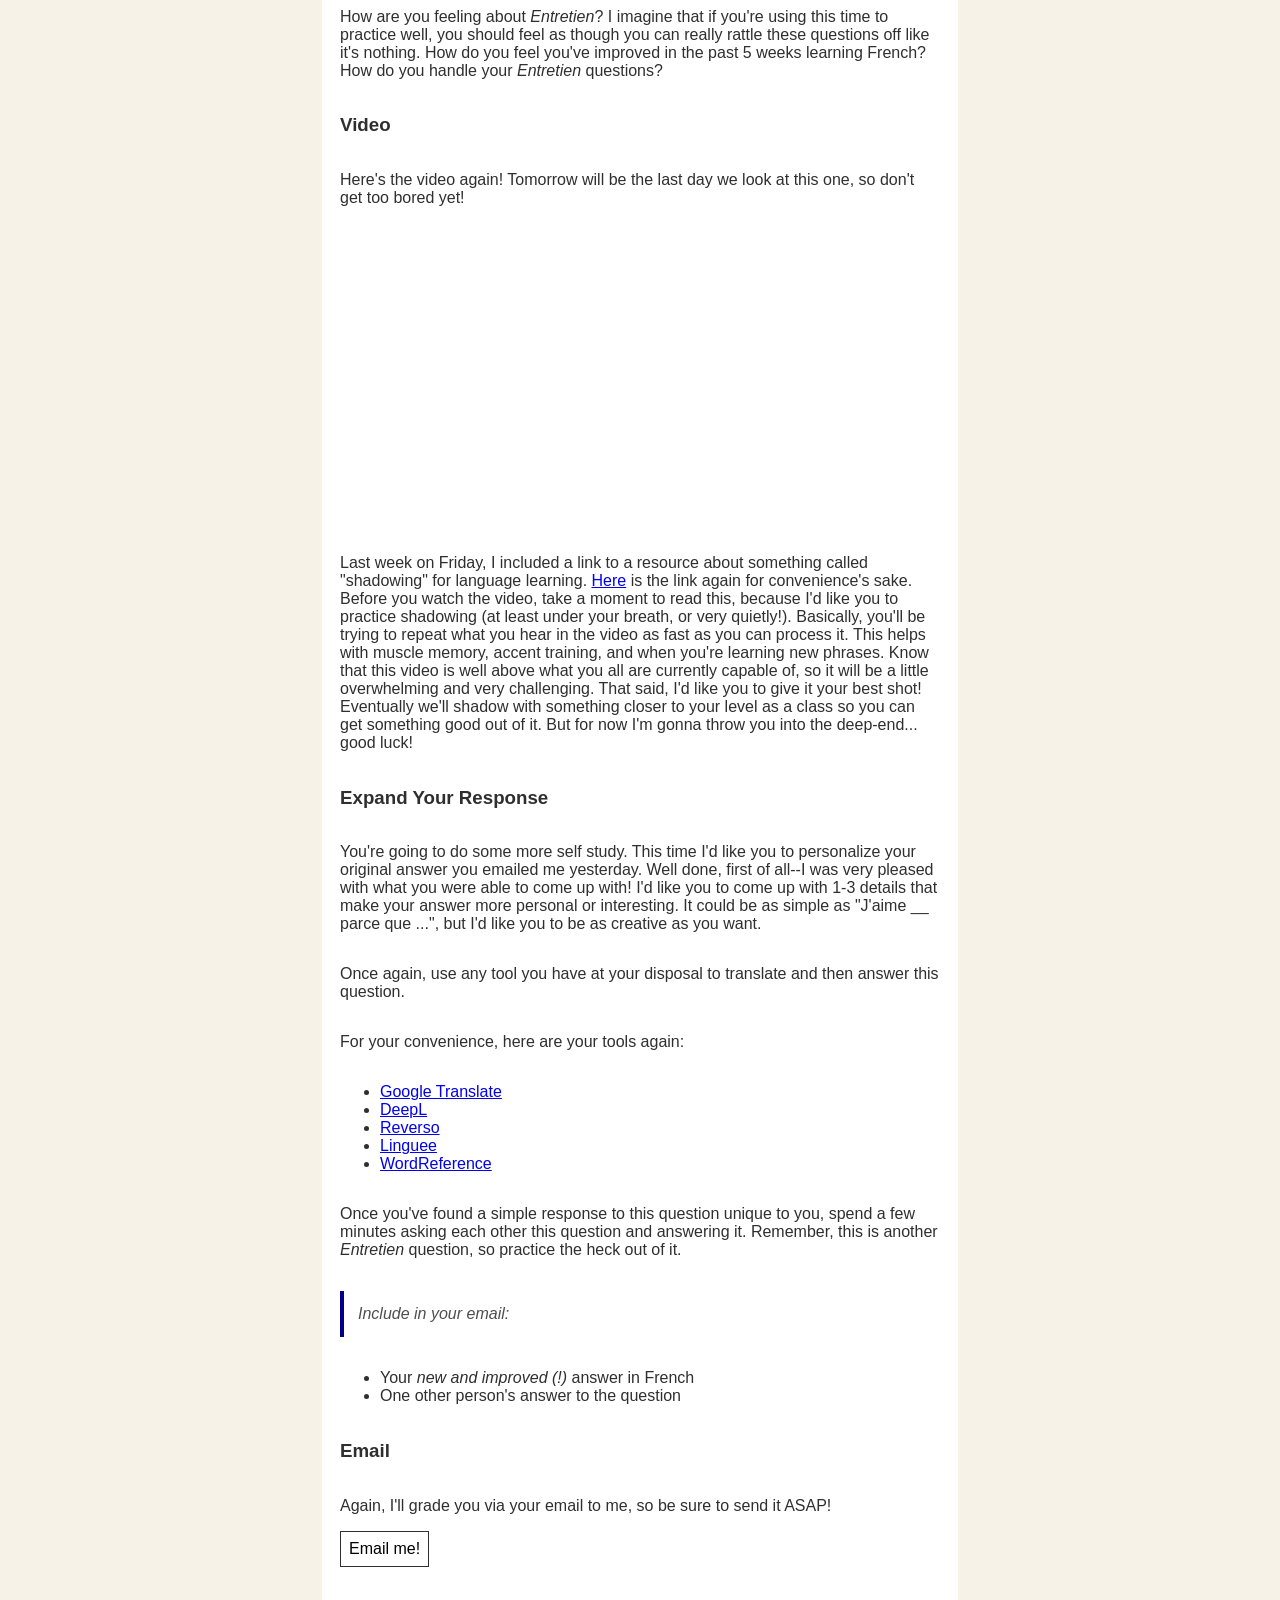
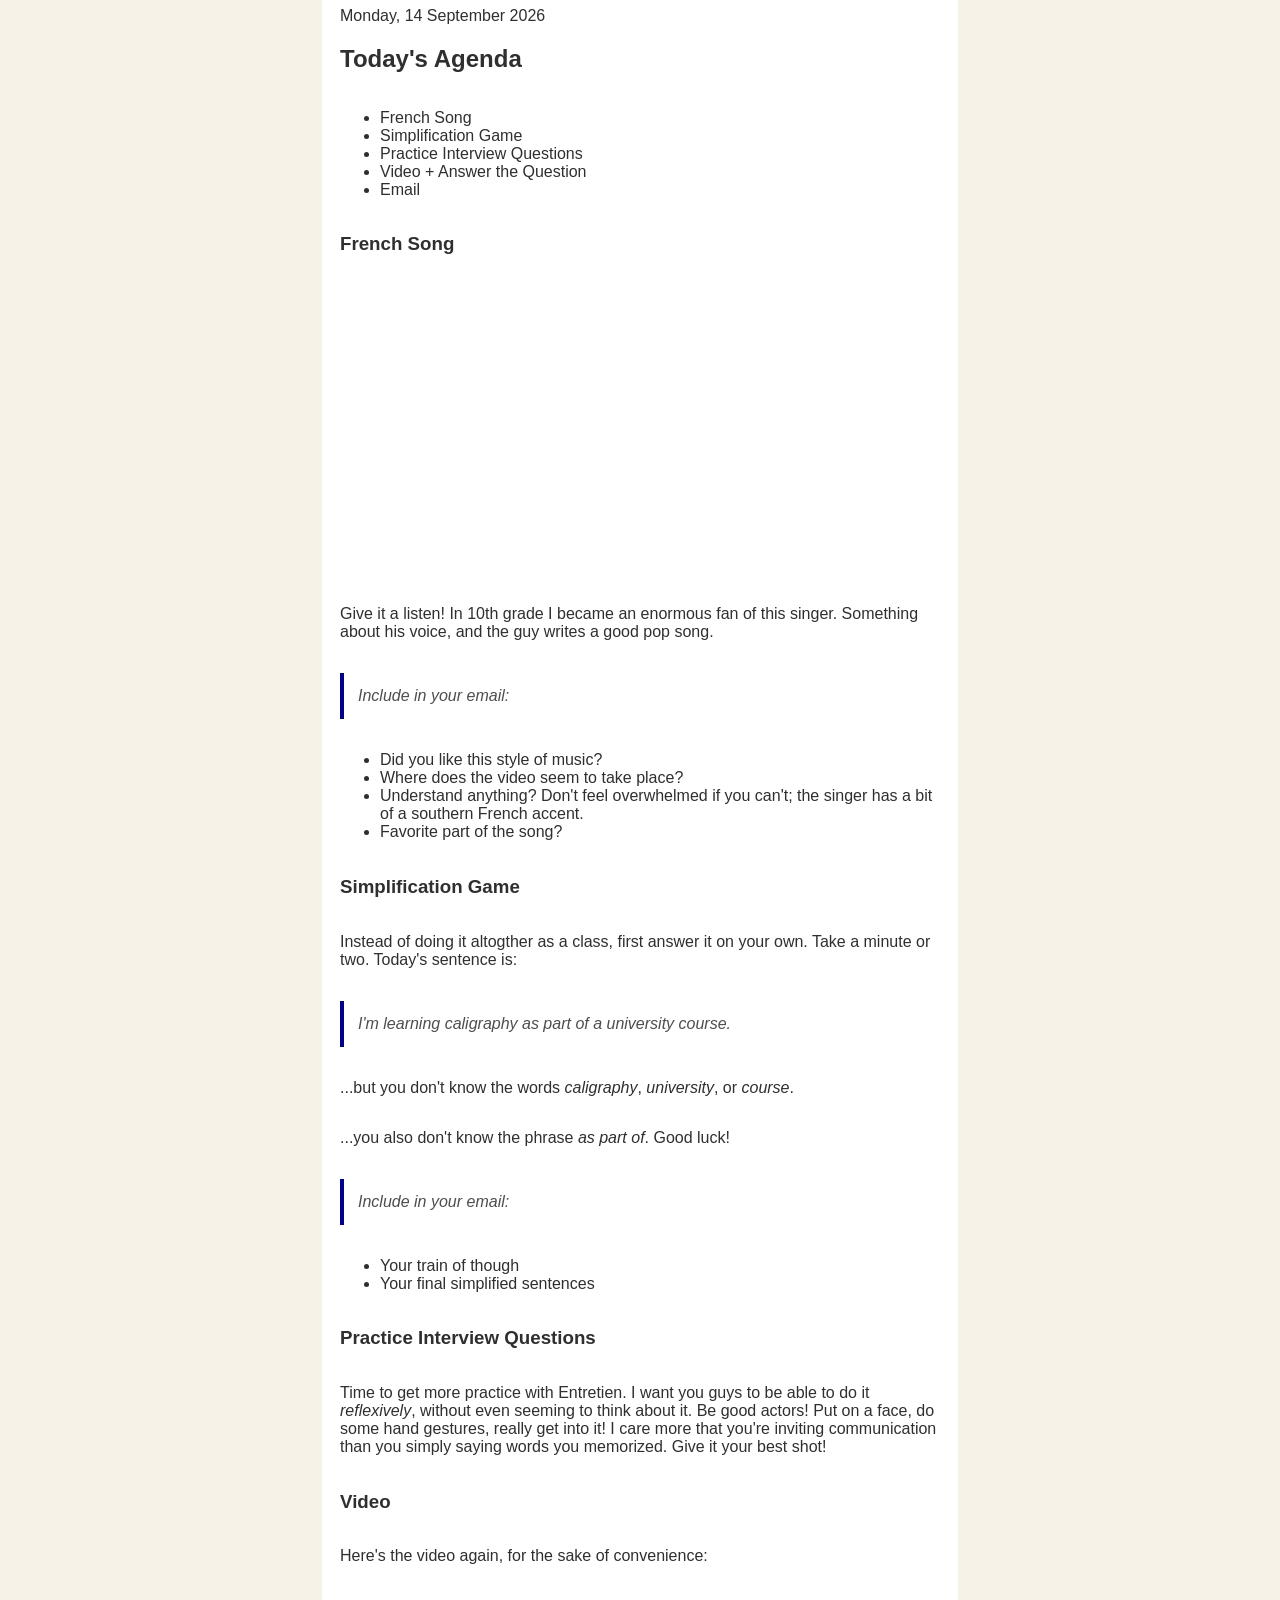
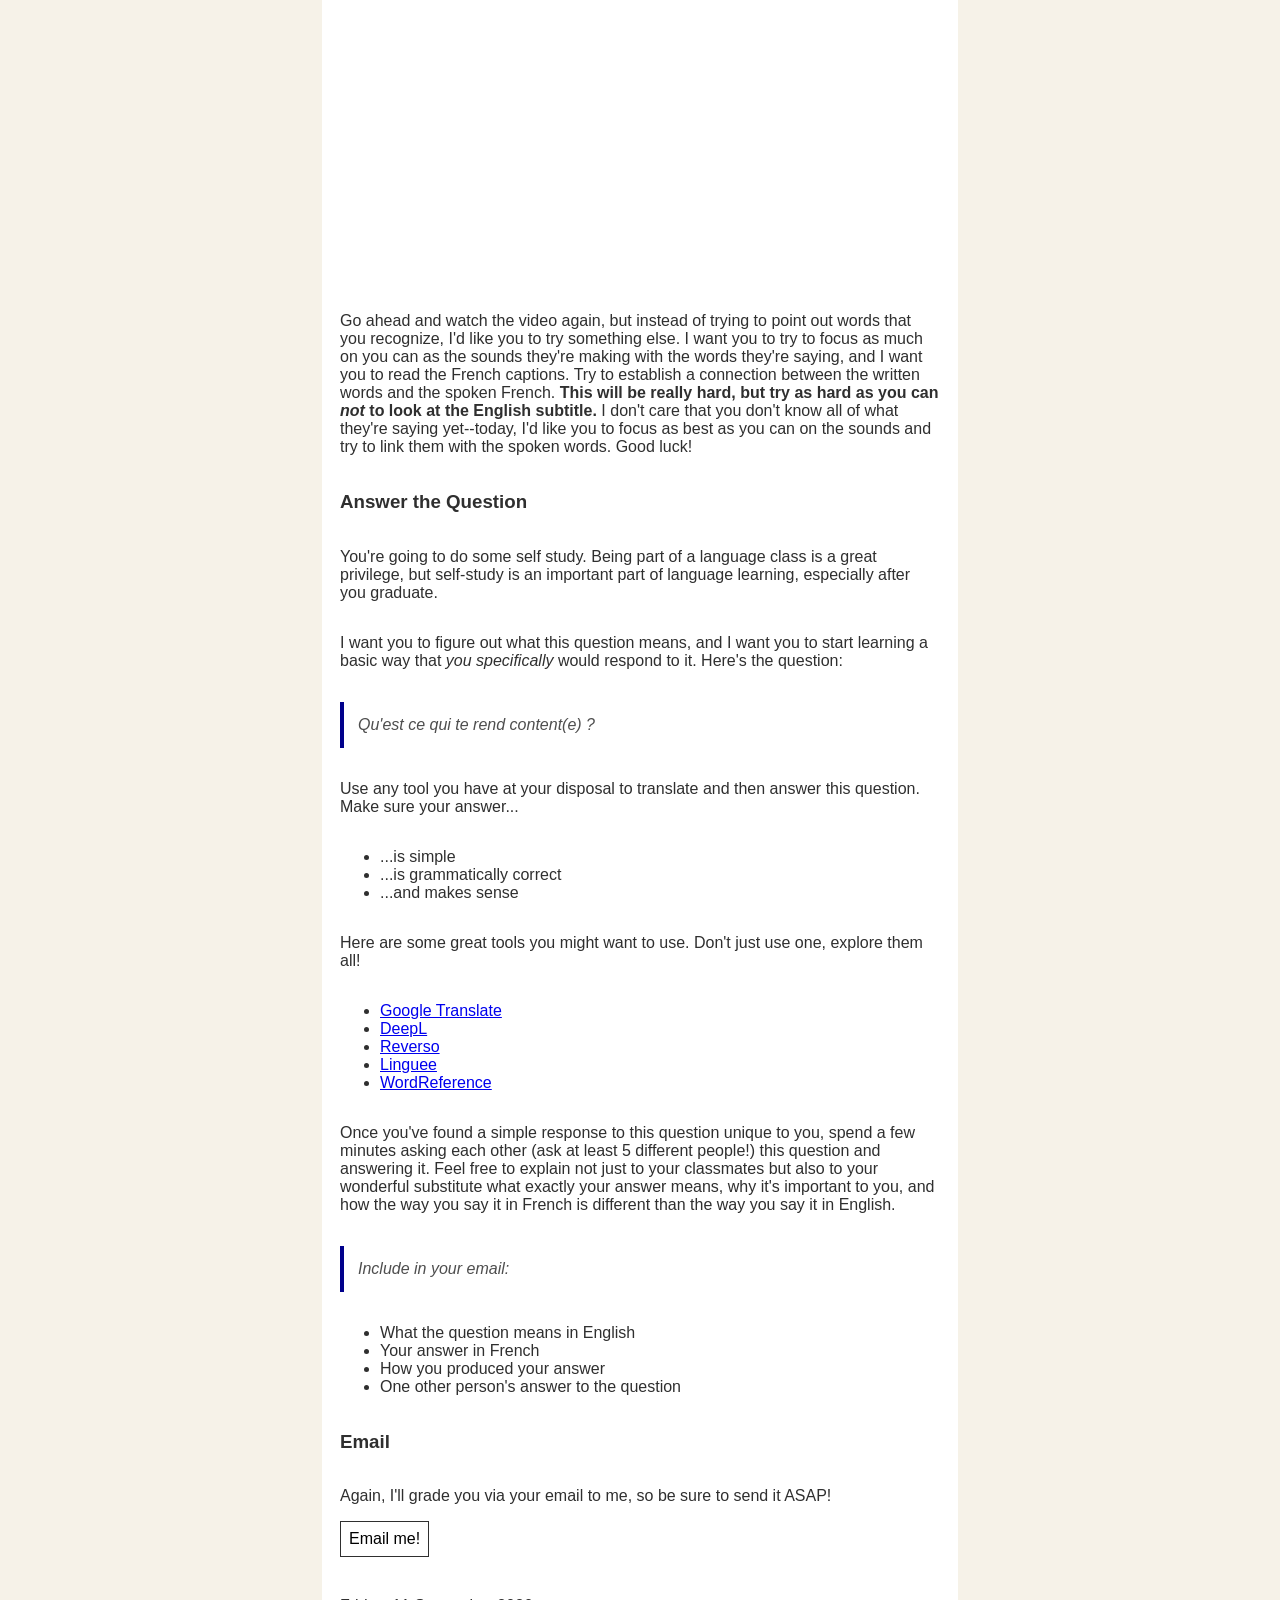
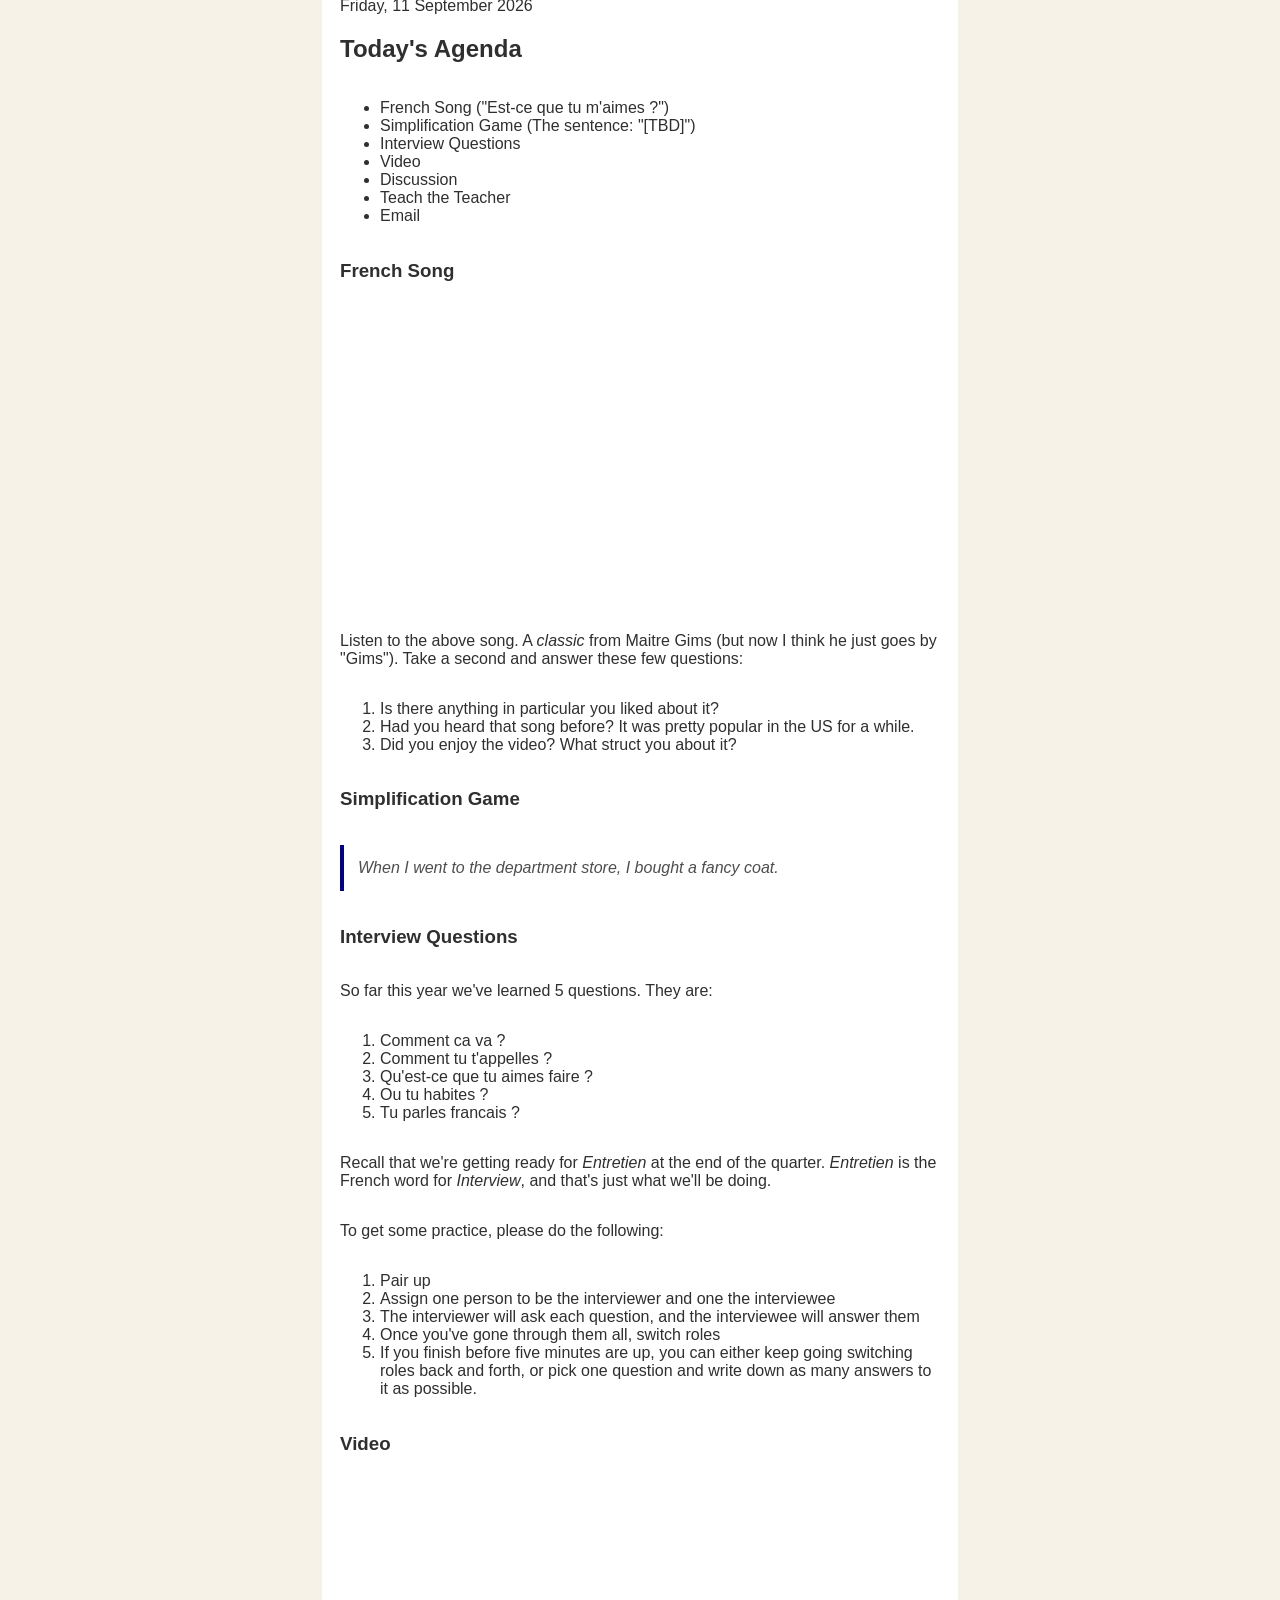
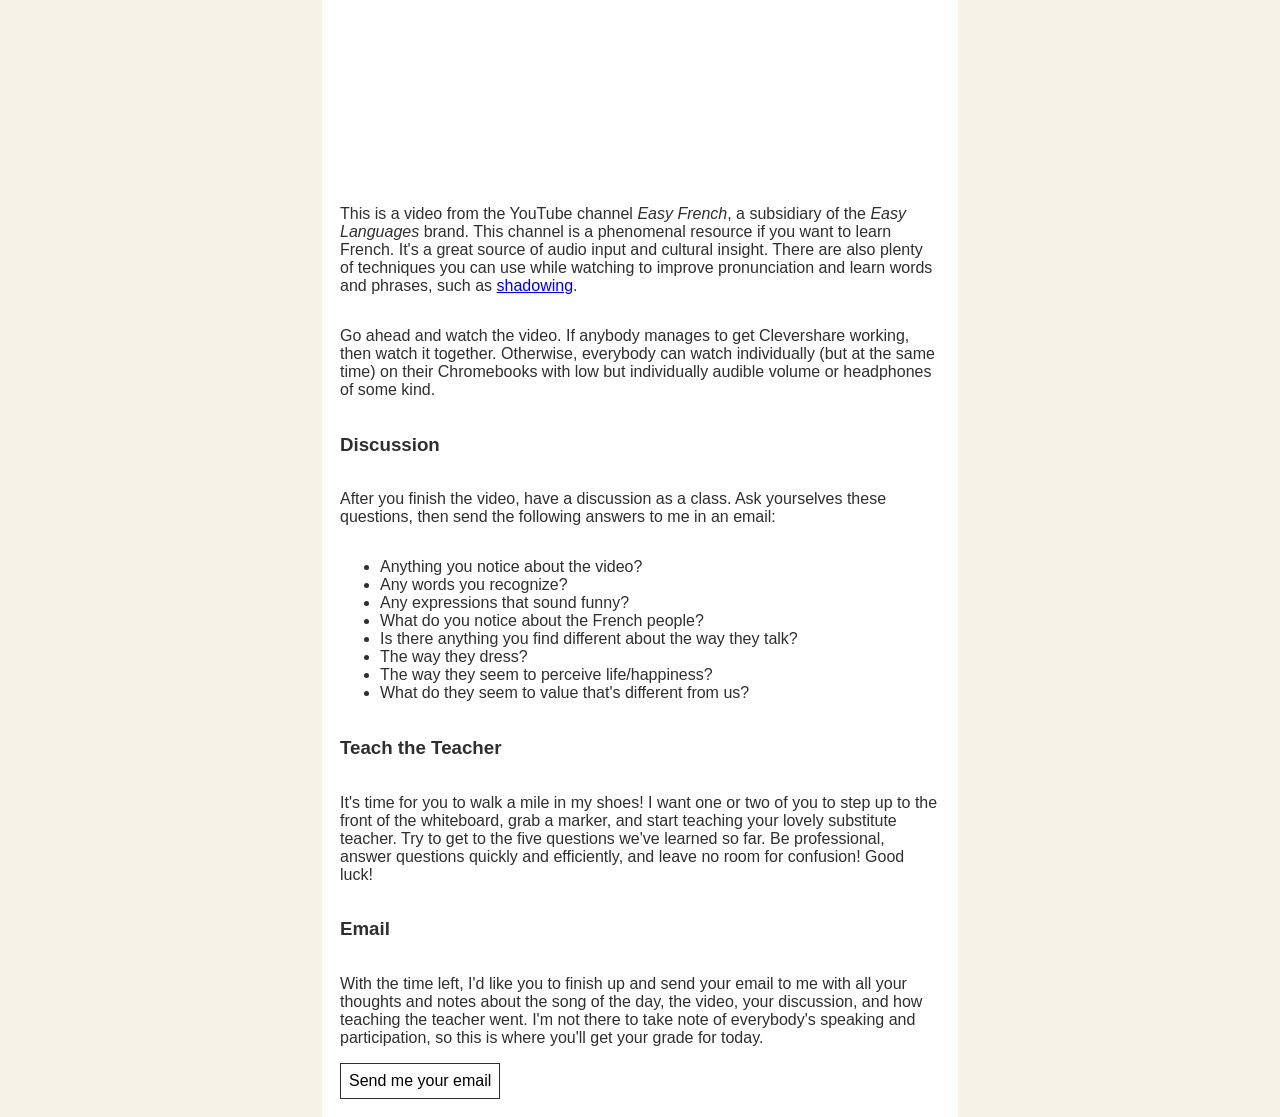
==== commit d96815c1: "removed simplification game requirement for today" ====
--- a/french_1.html
+++ b/french_1.html
@@ -19,7 +19,6 @@
       <h2>Today's Agenda</h2>
       <ul>
         <li>French Song</li>
-        <li>Simplification Game</li>
         <li>Practice Interview Questions</li>
         <li>Language Learning Video</li>
         <li>Email</li>
@@ -27,15 +26,6 @@
       <h3>French Song</h3>
       <iframe width="560" height="315" src="https://www.youtube.com/embed/XPkBMqehr5k?si=rI8q-GuwCsZJXKnL" title="YouTube video player" frameborder="0" allow="accelerometer; autoplay; clipboard-write; encrypted-media; gyroscope; picture-in-picture; web-share" referrerpolicy="strict-origin-when-cross-origin" allowfullscreen></iframe>
       <p>This is a classic French song and it's got a simple but catchy refrain : - )</p>
-      <h3>Simplification Game</h3>
-      <p>Instead of doing it altogther as a class, first answer it on your own. Take a minute or two. Today's sentence is:</p>
-      <p class="quote"></p>
-      <p>Three sentences, three different ideas: make it as simple as you can!</p>
-      <p class="quote">Include in your email:</p>
-      <ul>
-        <li>Your train of thought</li>
-        <li>Your final simplified sentences</li>
-      </ul>
       <h3>Practice Interview Questions</h3>
       <p>I'm glad it seems like you're all doing well with <i>Entretien</i>! Keep it up and get some more reps in. I'm exited to see your progress over the course of the week!</p>
       <h3>Language Learning Video</h3>
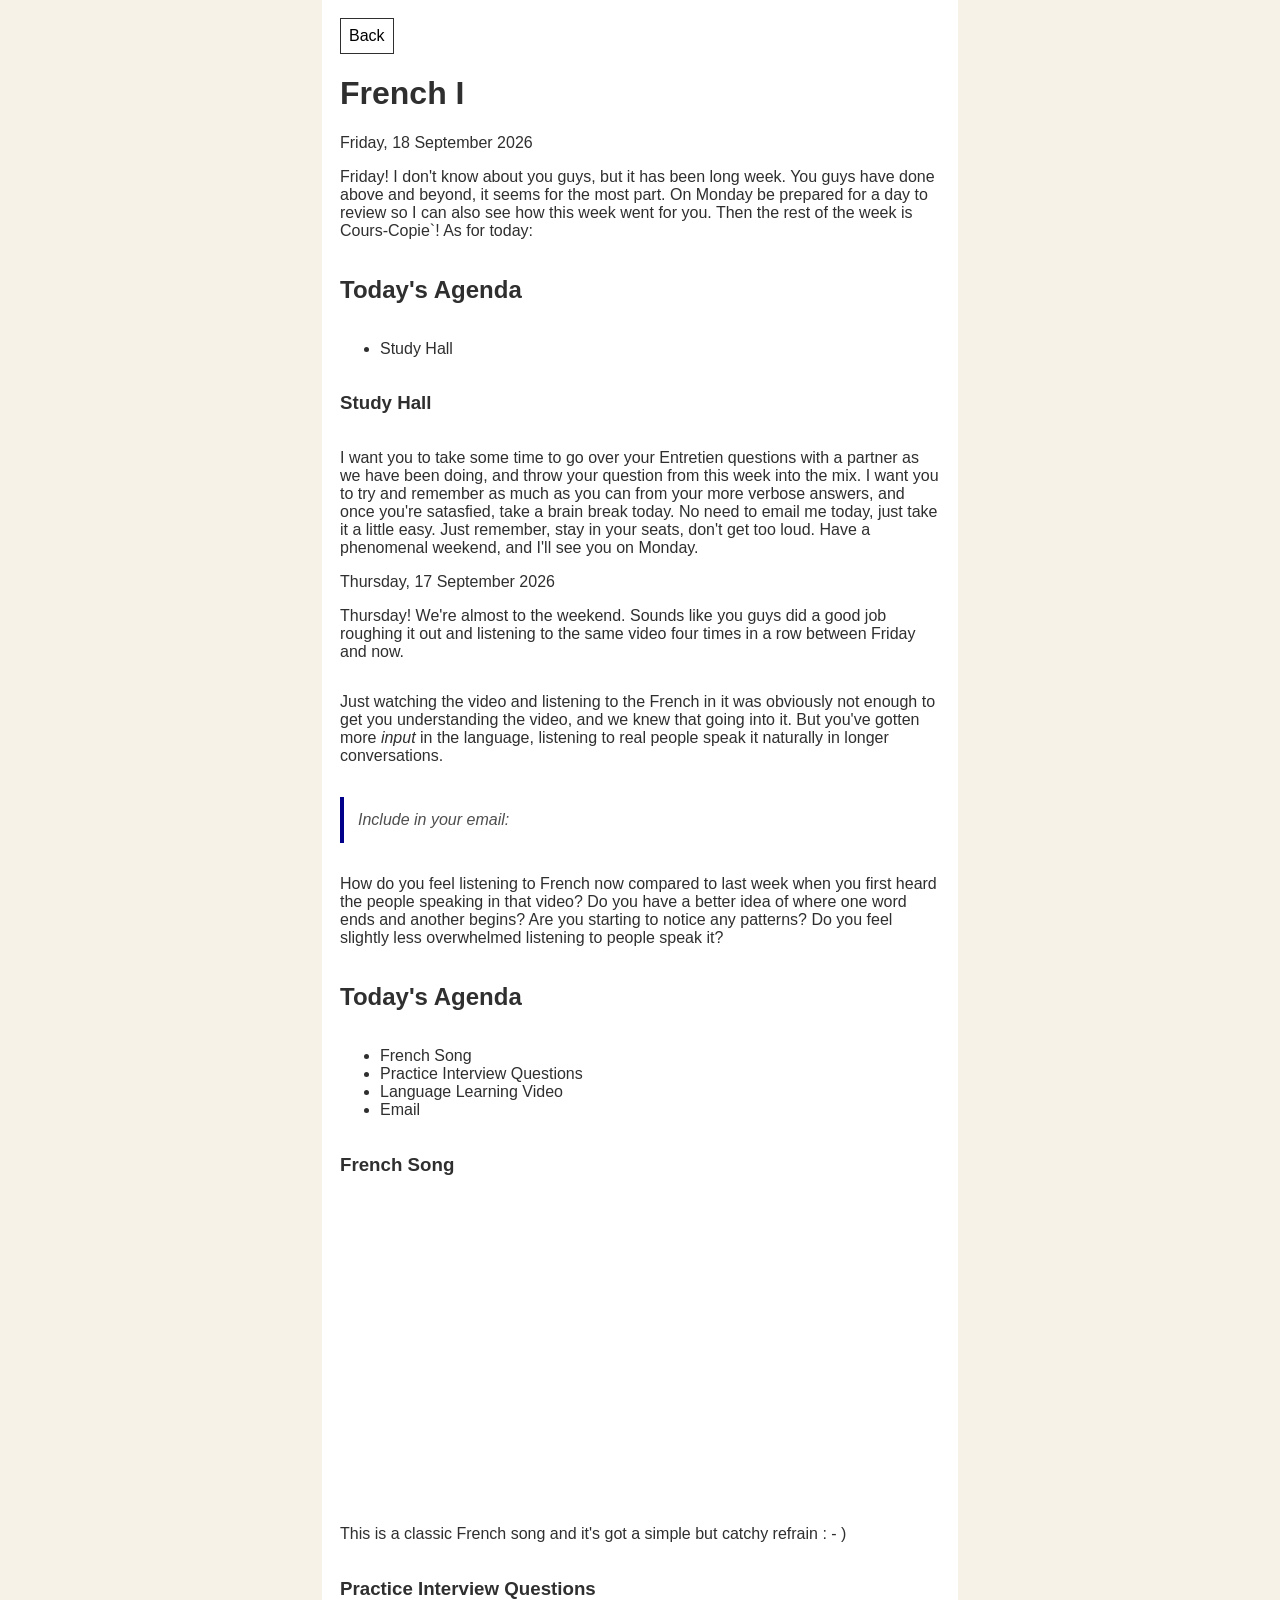
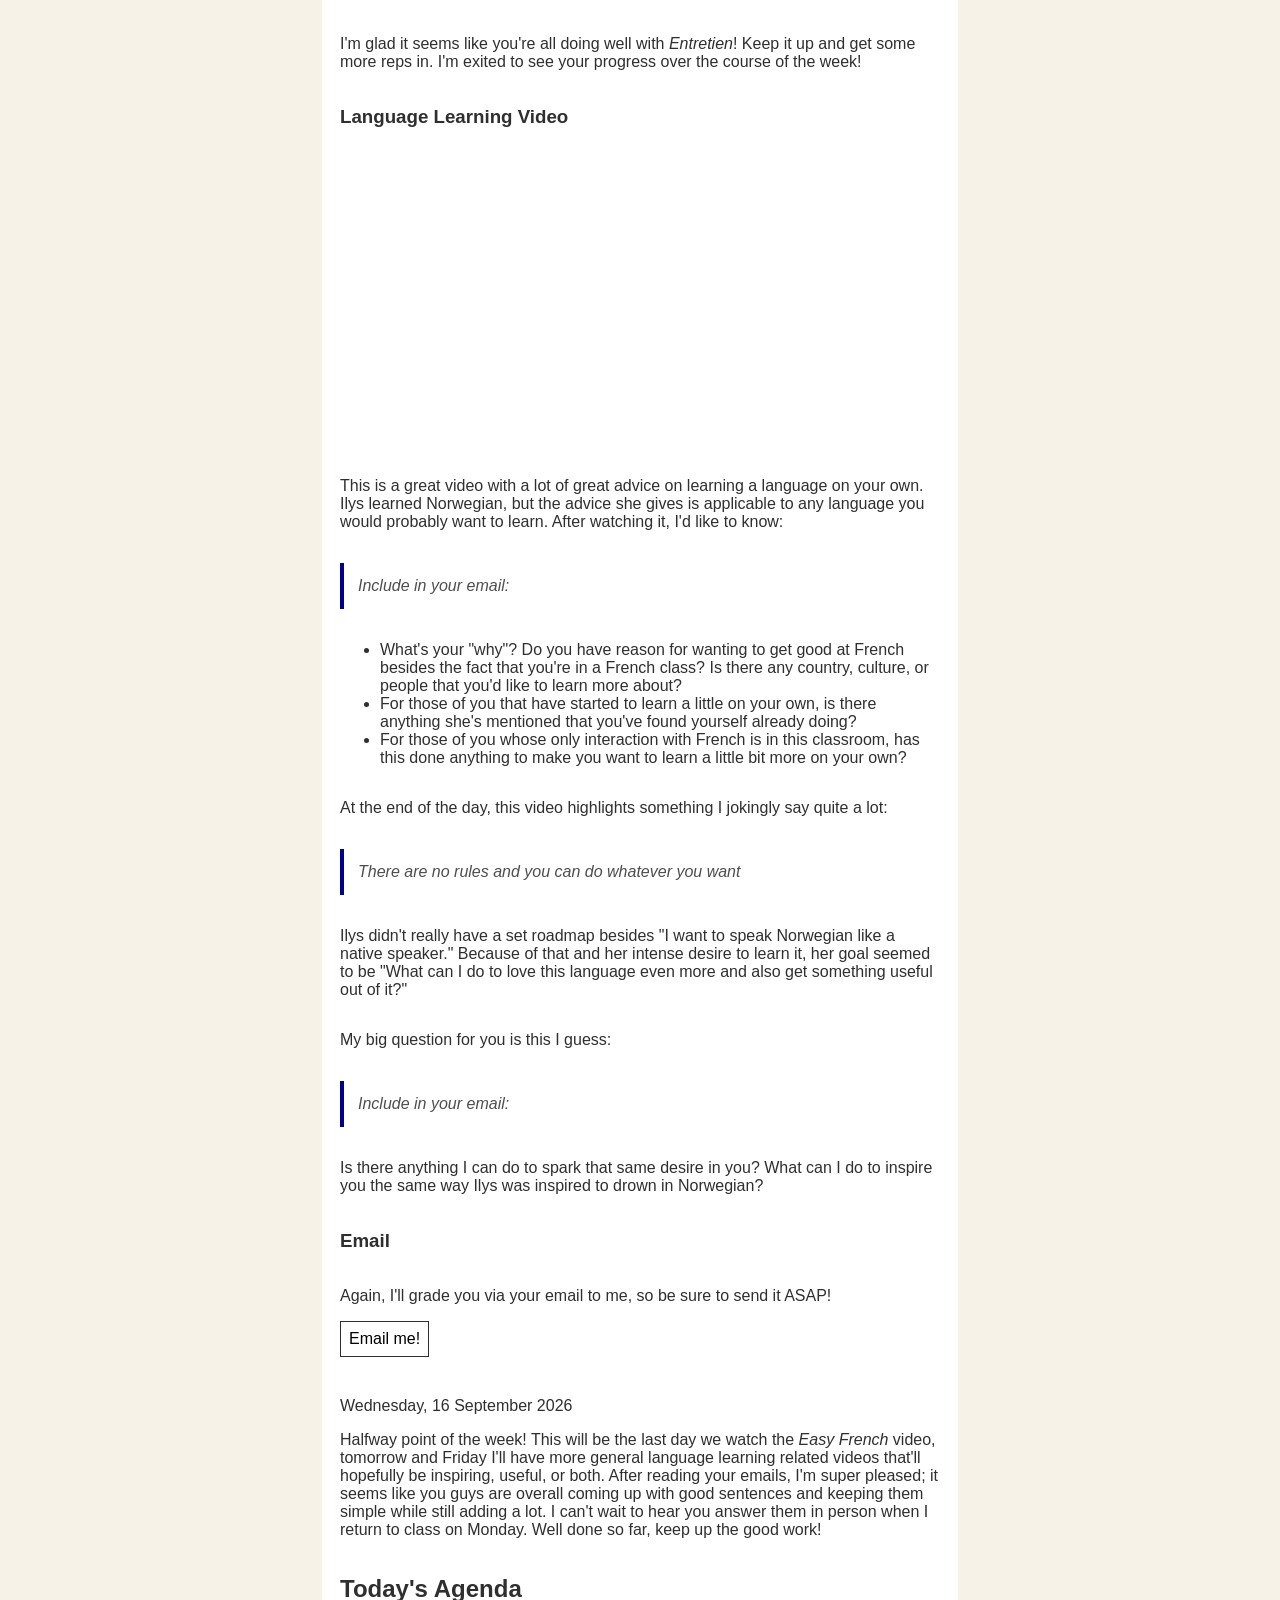
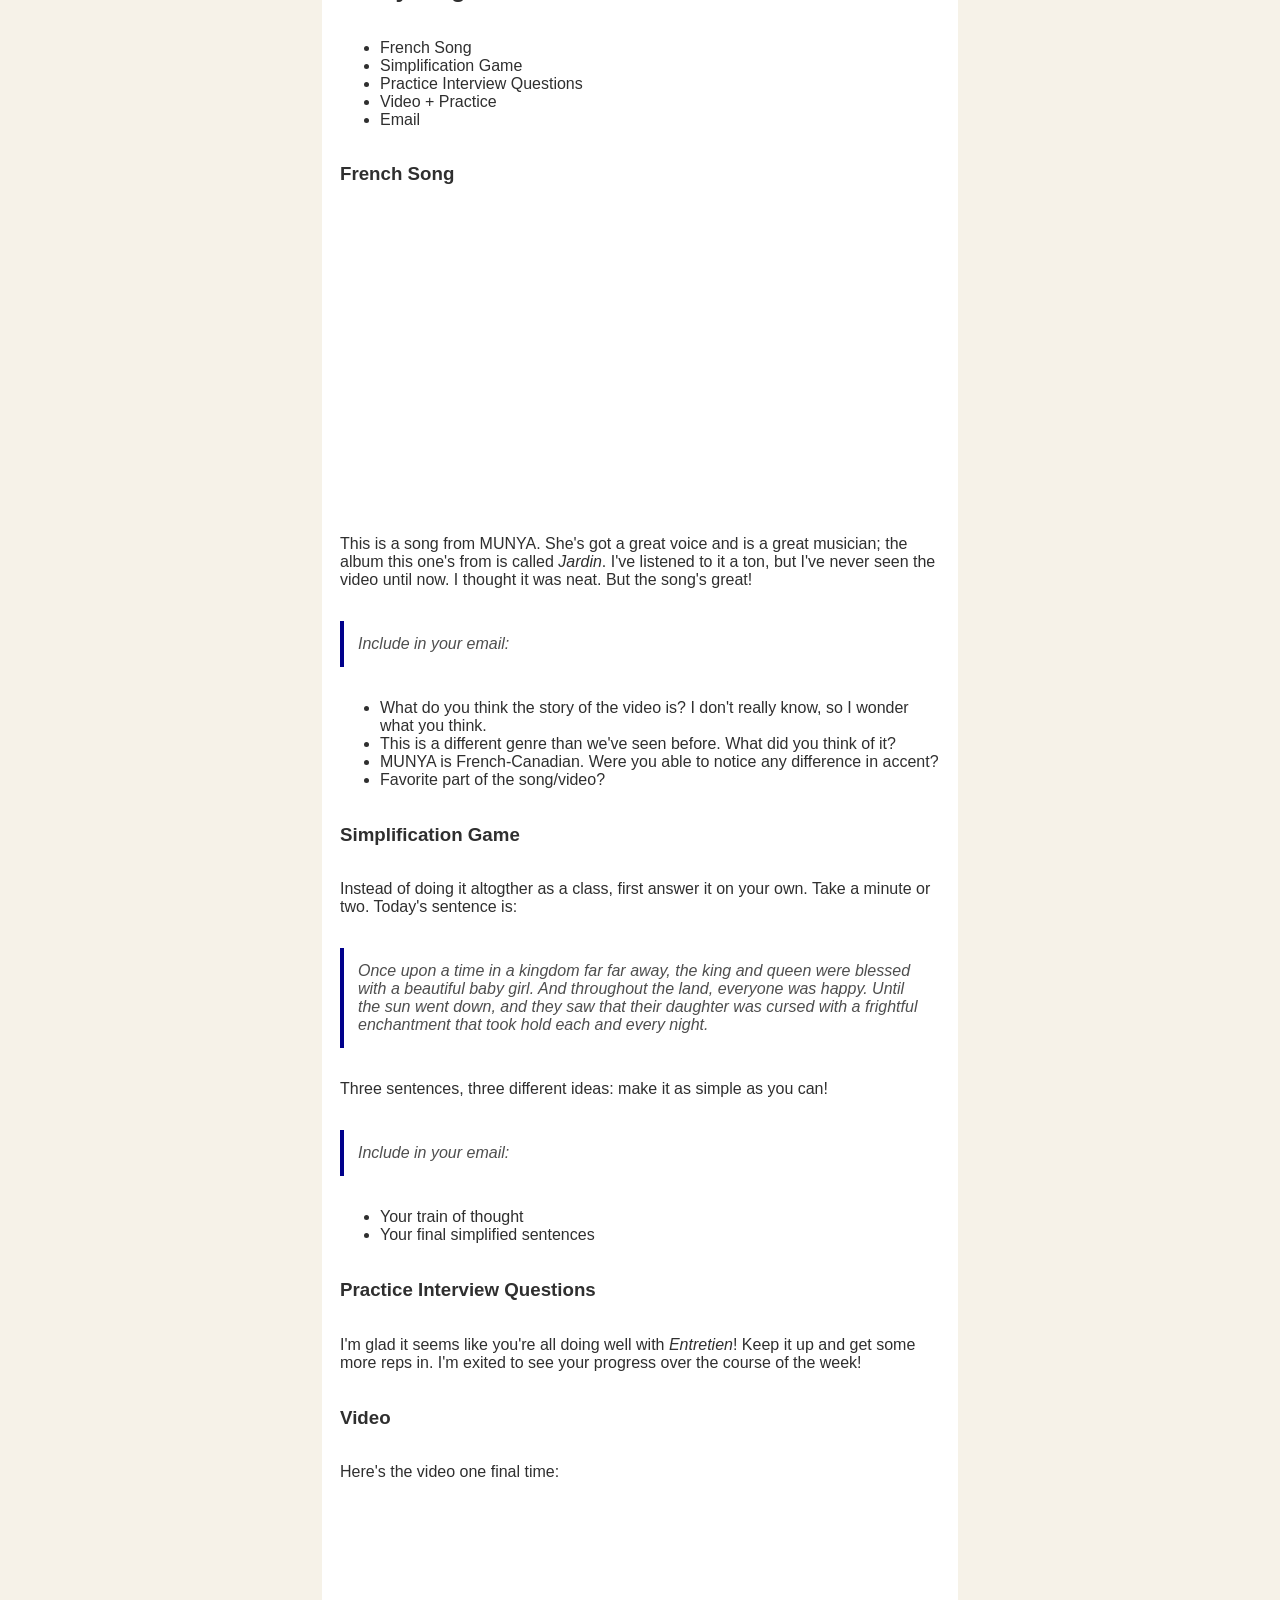
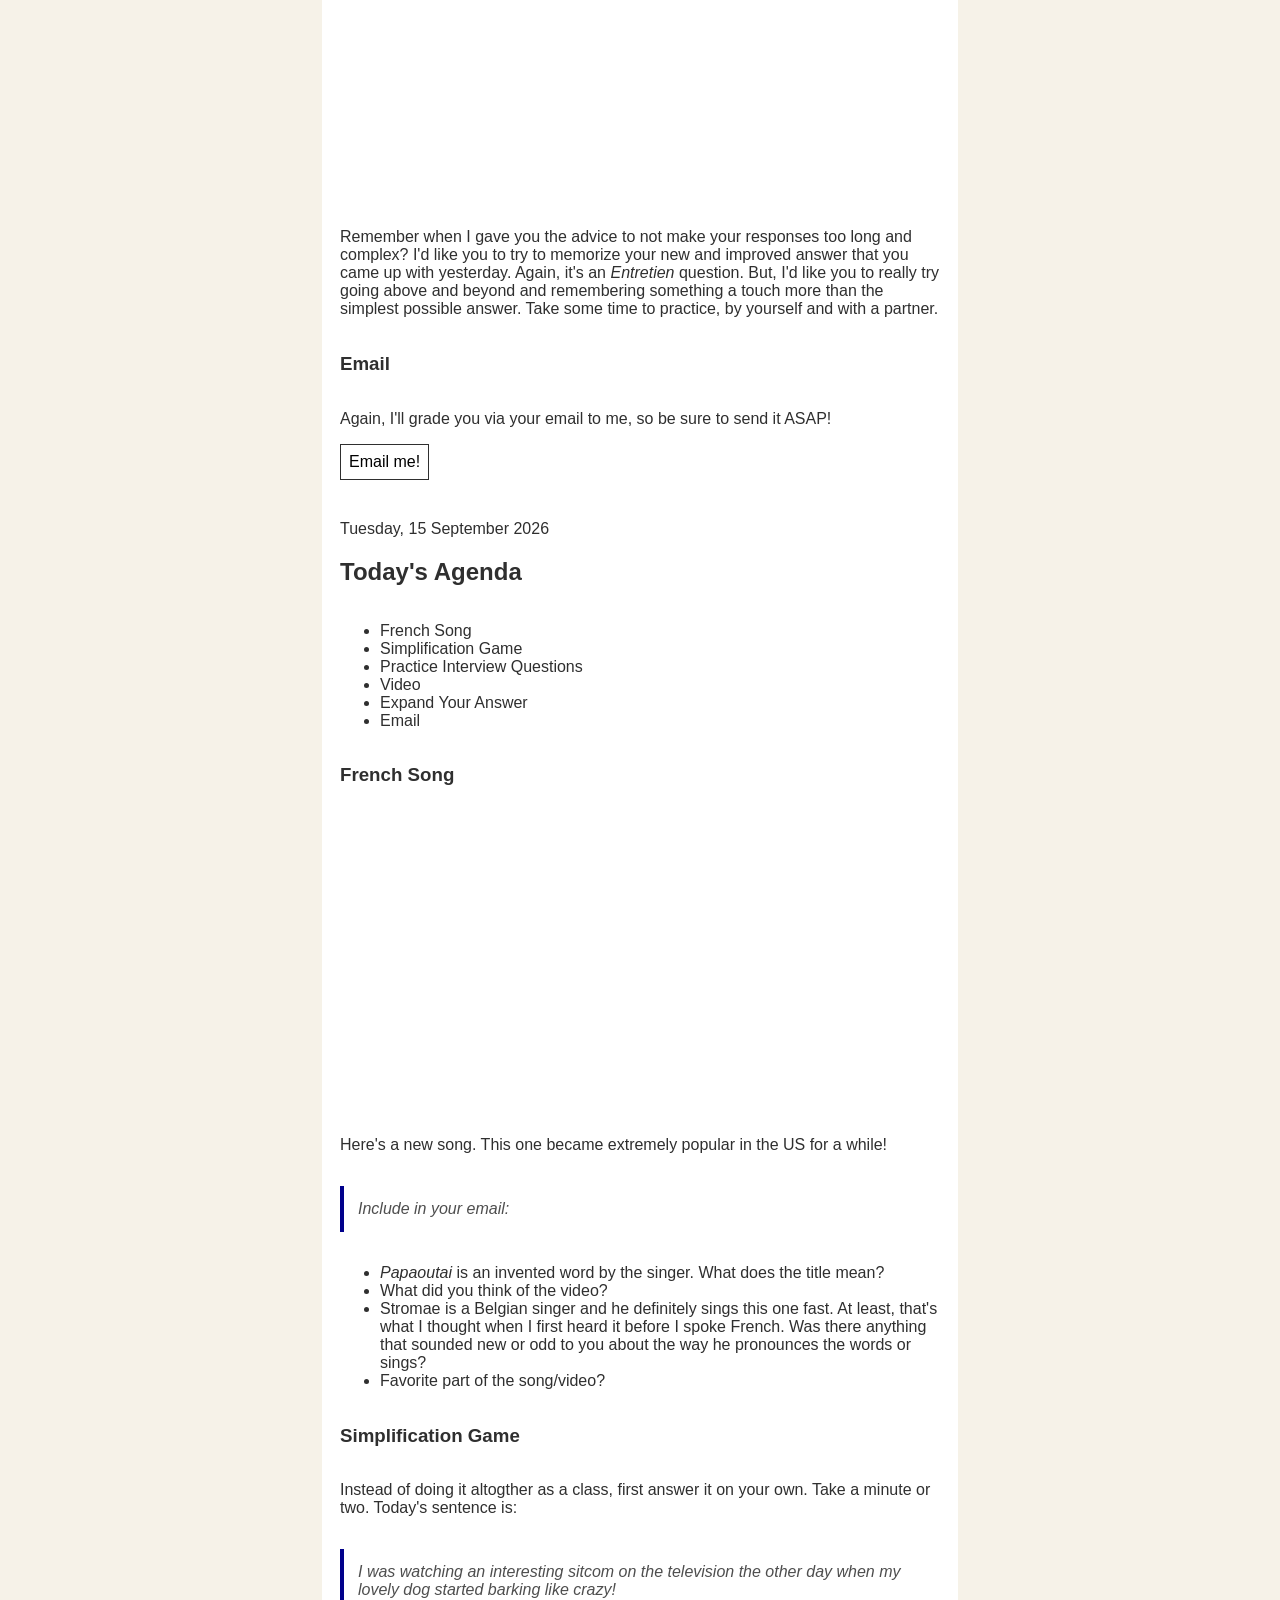
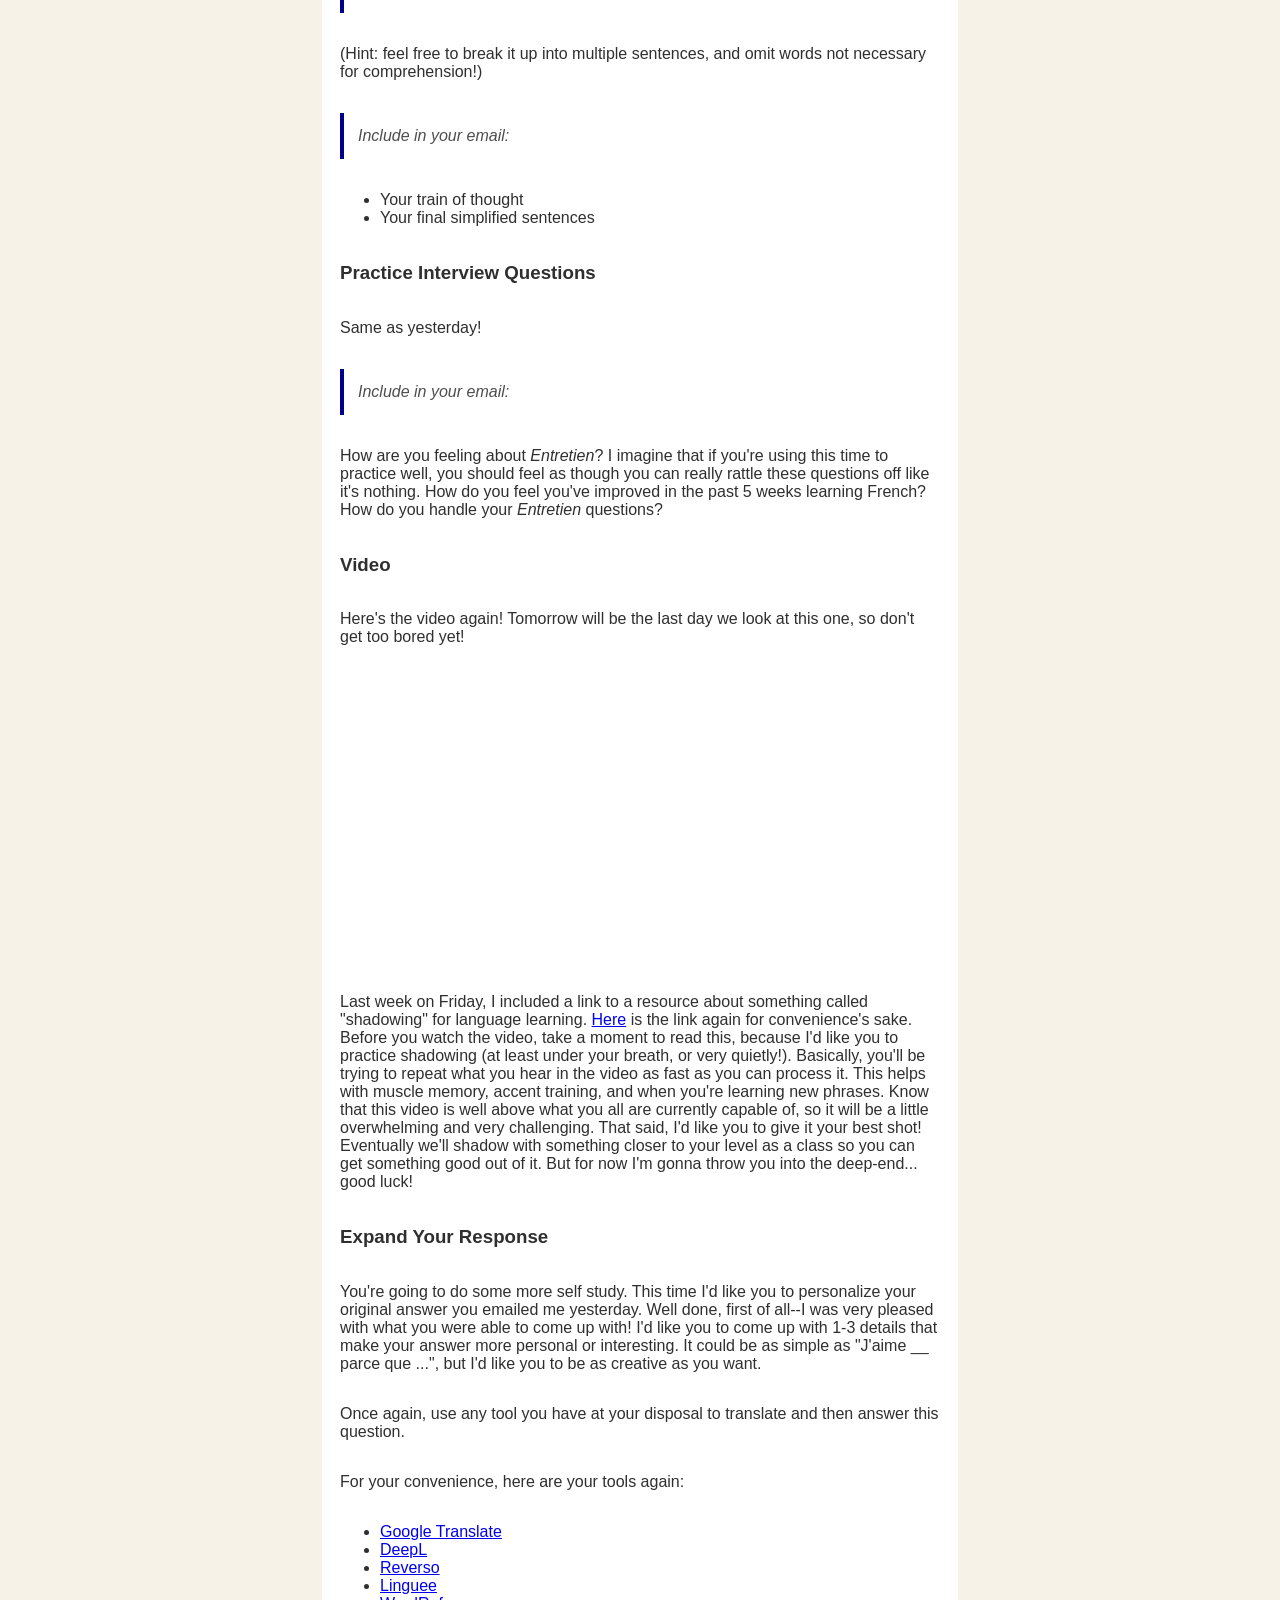
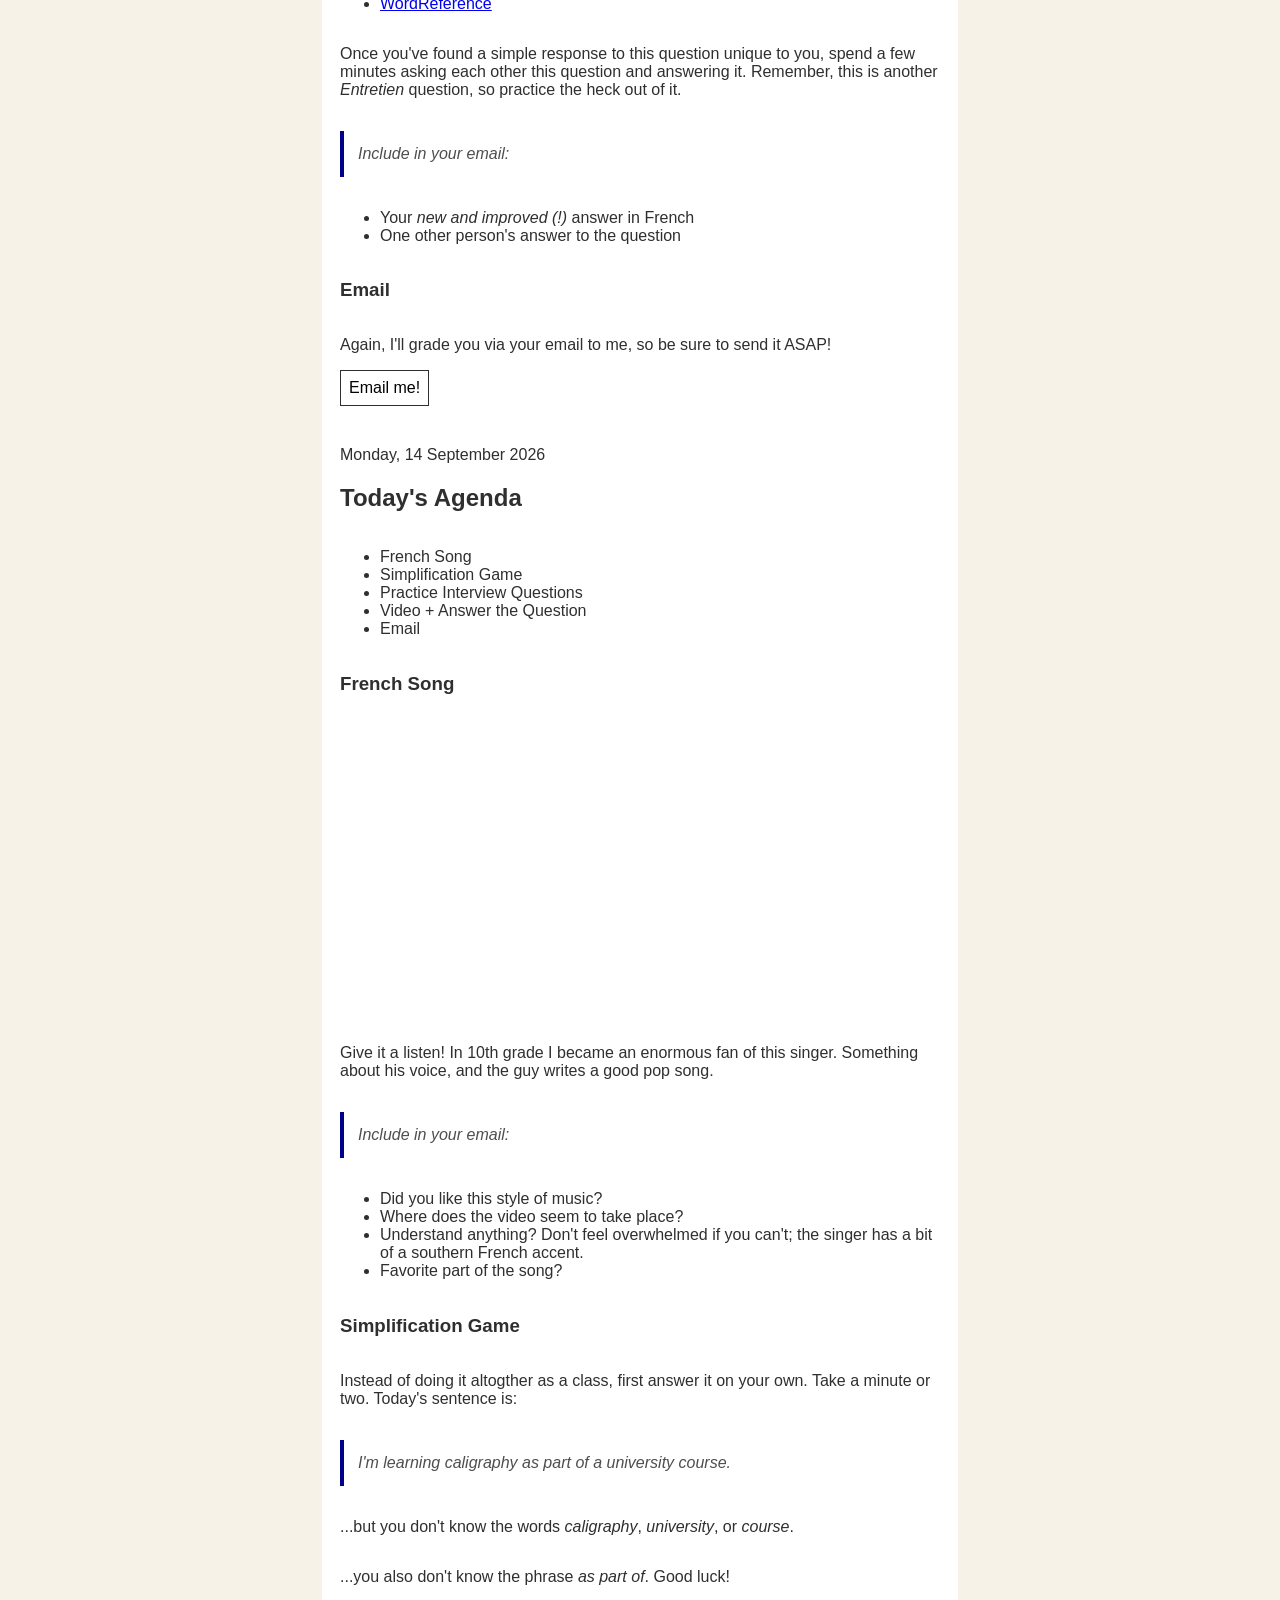
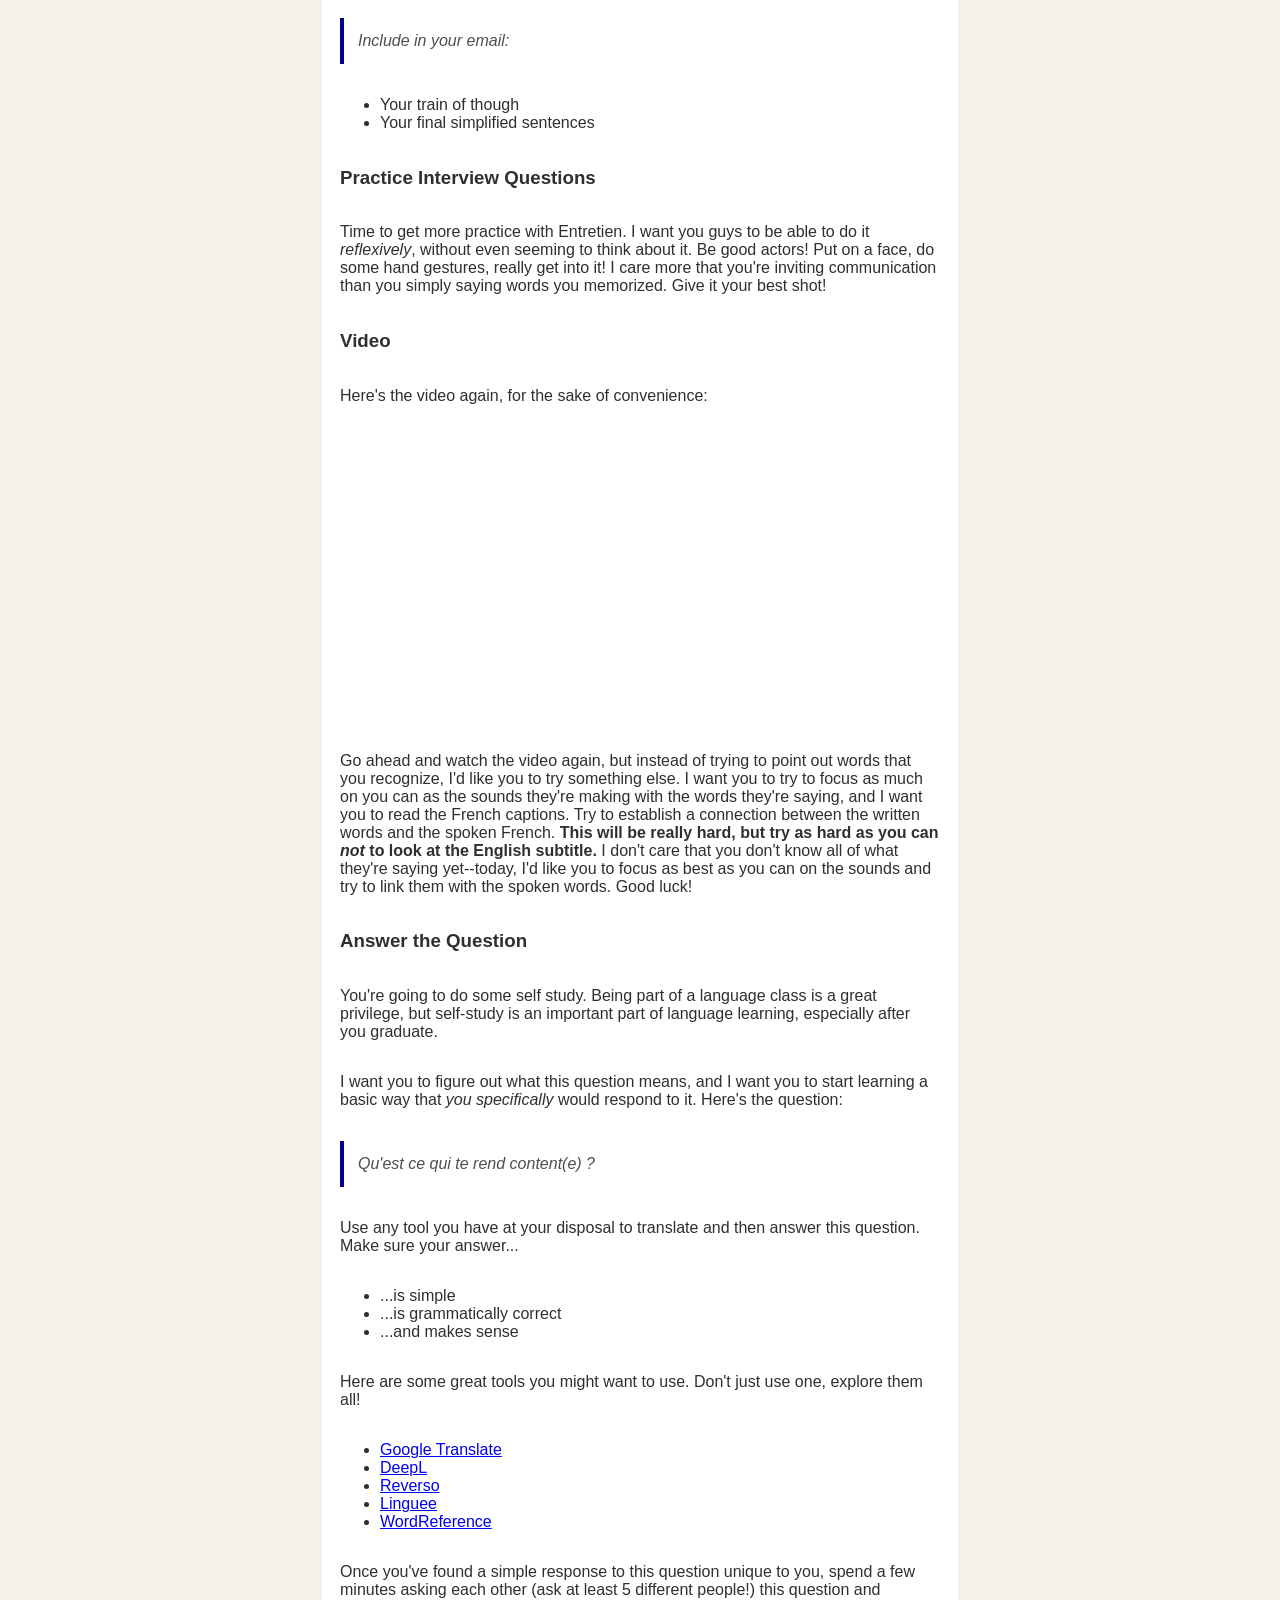
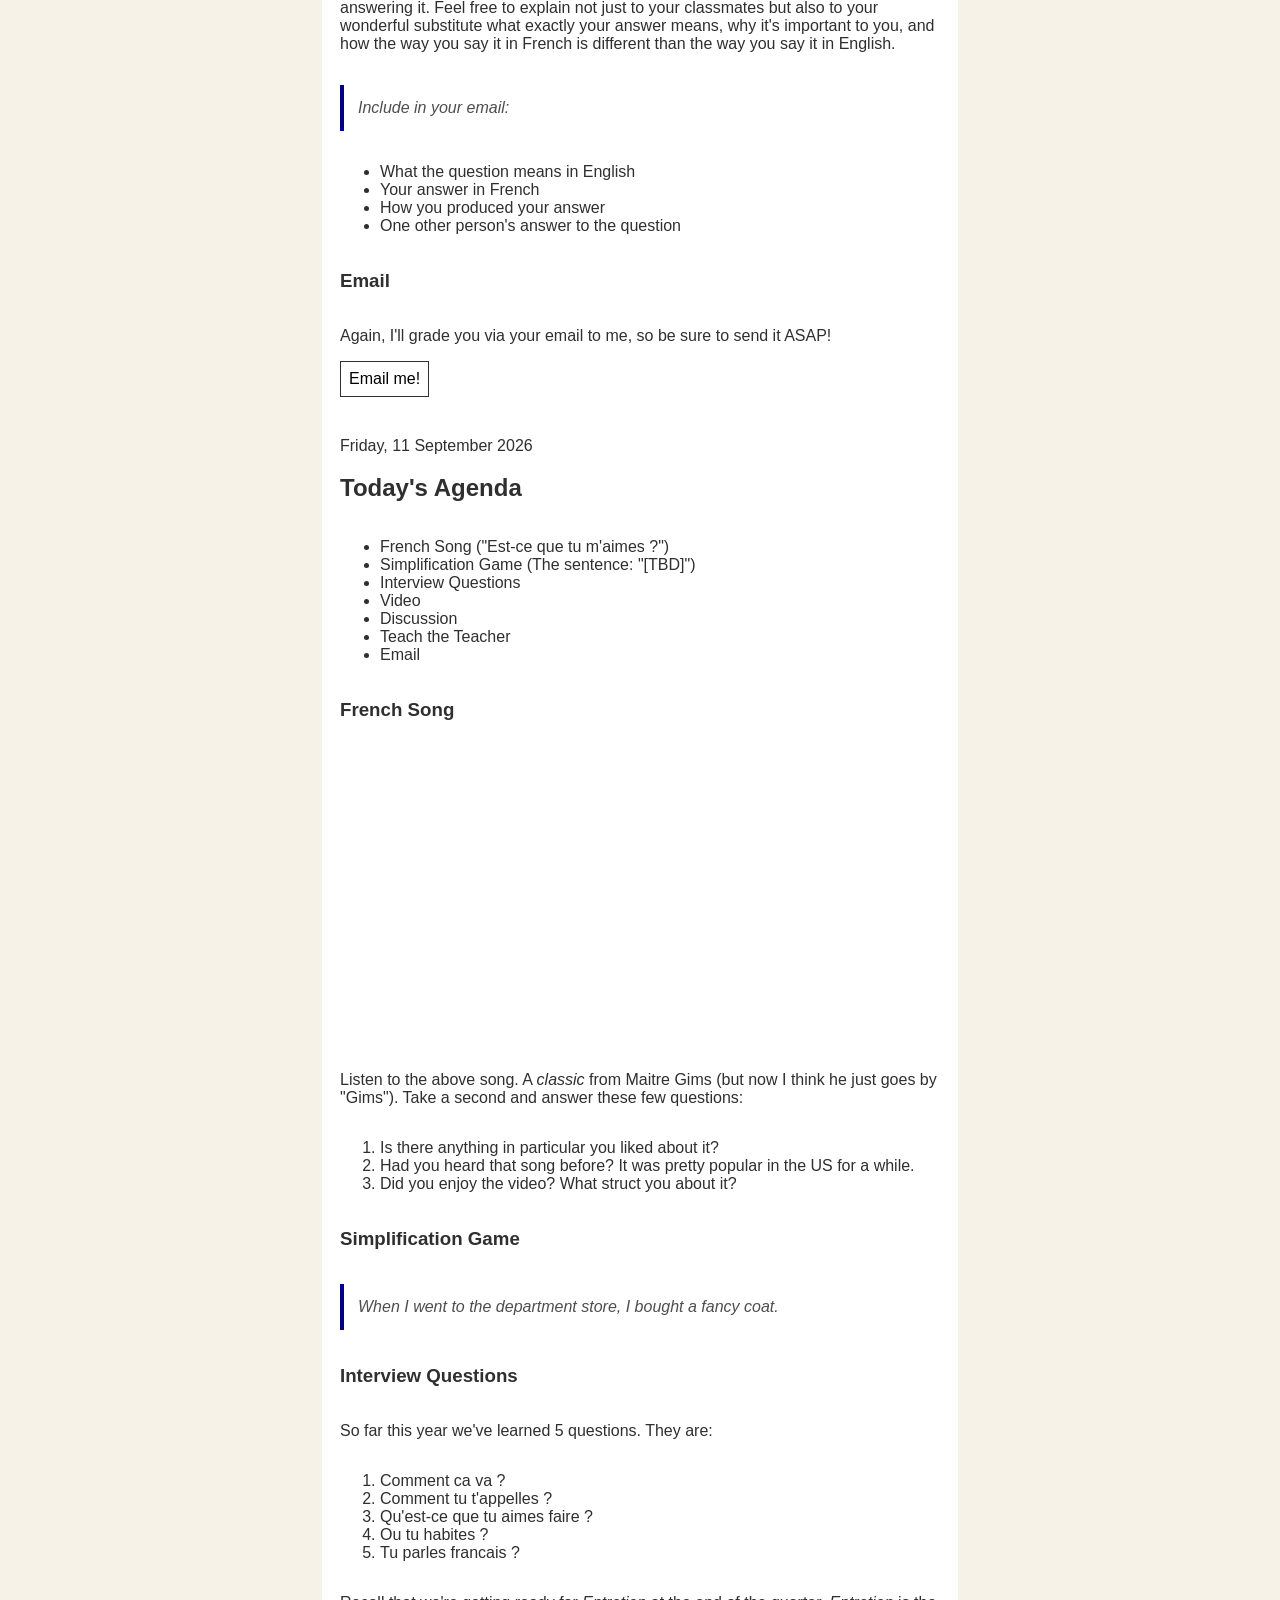
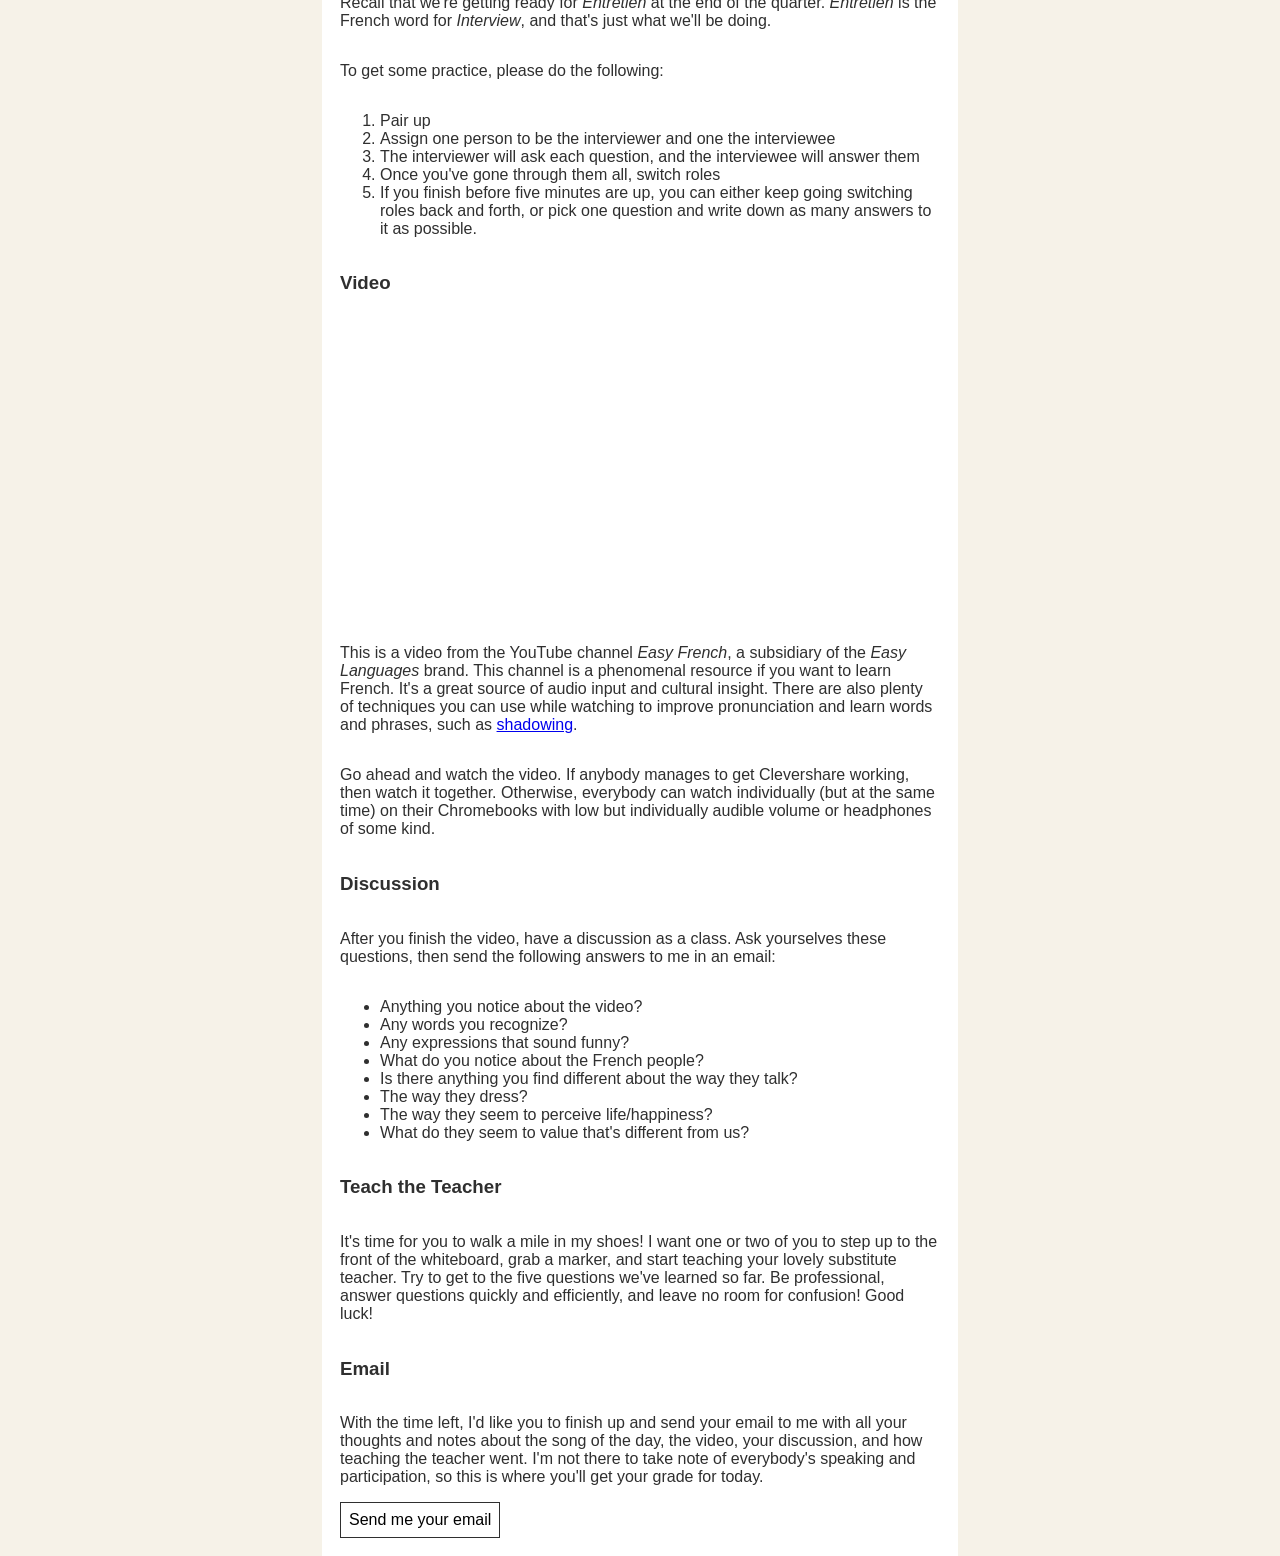
==== commit 3ed8609a: "relax!" ====
--- a/french_1.html
+++ b/french_1.html
@@ -10,6 +10,15 @@
     <div class="content">
       <a class="button" href="index.html">Back</a>
       <h1>French I</h1>
+
+      <span>Friday, 18 September 2026</span>
+      <p>Friday! I don't know about you guys, but it has been  long week. You guys have done above and beyond, it seems for the most part. On Monday be prepared for a day to review so I can also see how this week went for you. Then the rest of the week is Cours-Copie`! As for today:</p>
+      <h2>Today's Agenda</h2>
+      <ul>
+      	<li>Study Hall</li>
+      </ul>
+      <h3>Study Hall</h3>
+      <p>I want you to take some time to go over your Entretien questions with a partner as we have been doing, and throw your question from this week into the mix. I want you to try and remember as much as you can from your more verbose answers, and once you're satasfied, take a brain break today. No need to email me today, just take it a little easy. Just remember, stay in your seats, don't get too loud. Have a phenomenal weekend, and I'll see you on Monday.</p>
 
       <span>Thursday, 17 September 2026</span>
       <p>Thursday! We're almost to the weekend. Sounds like you guys did a good job roughing it out and listening to the same video four times in a row between Friday and now.</p>
